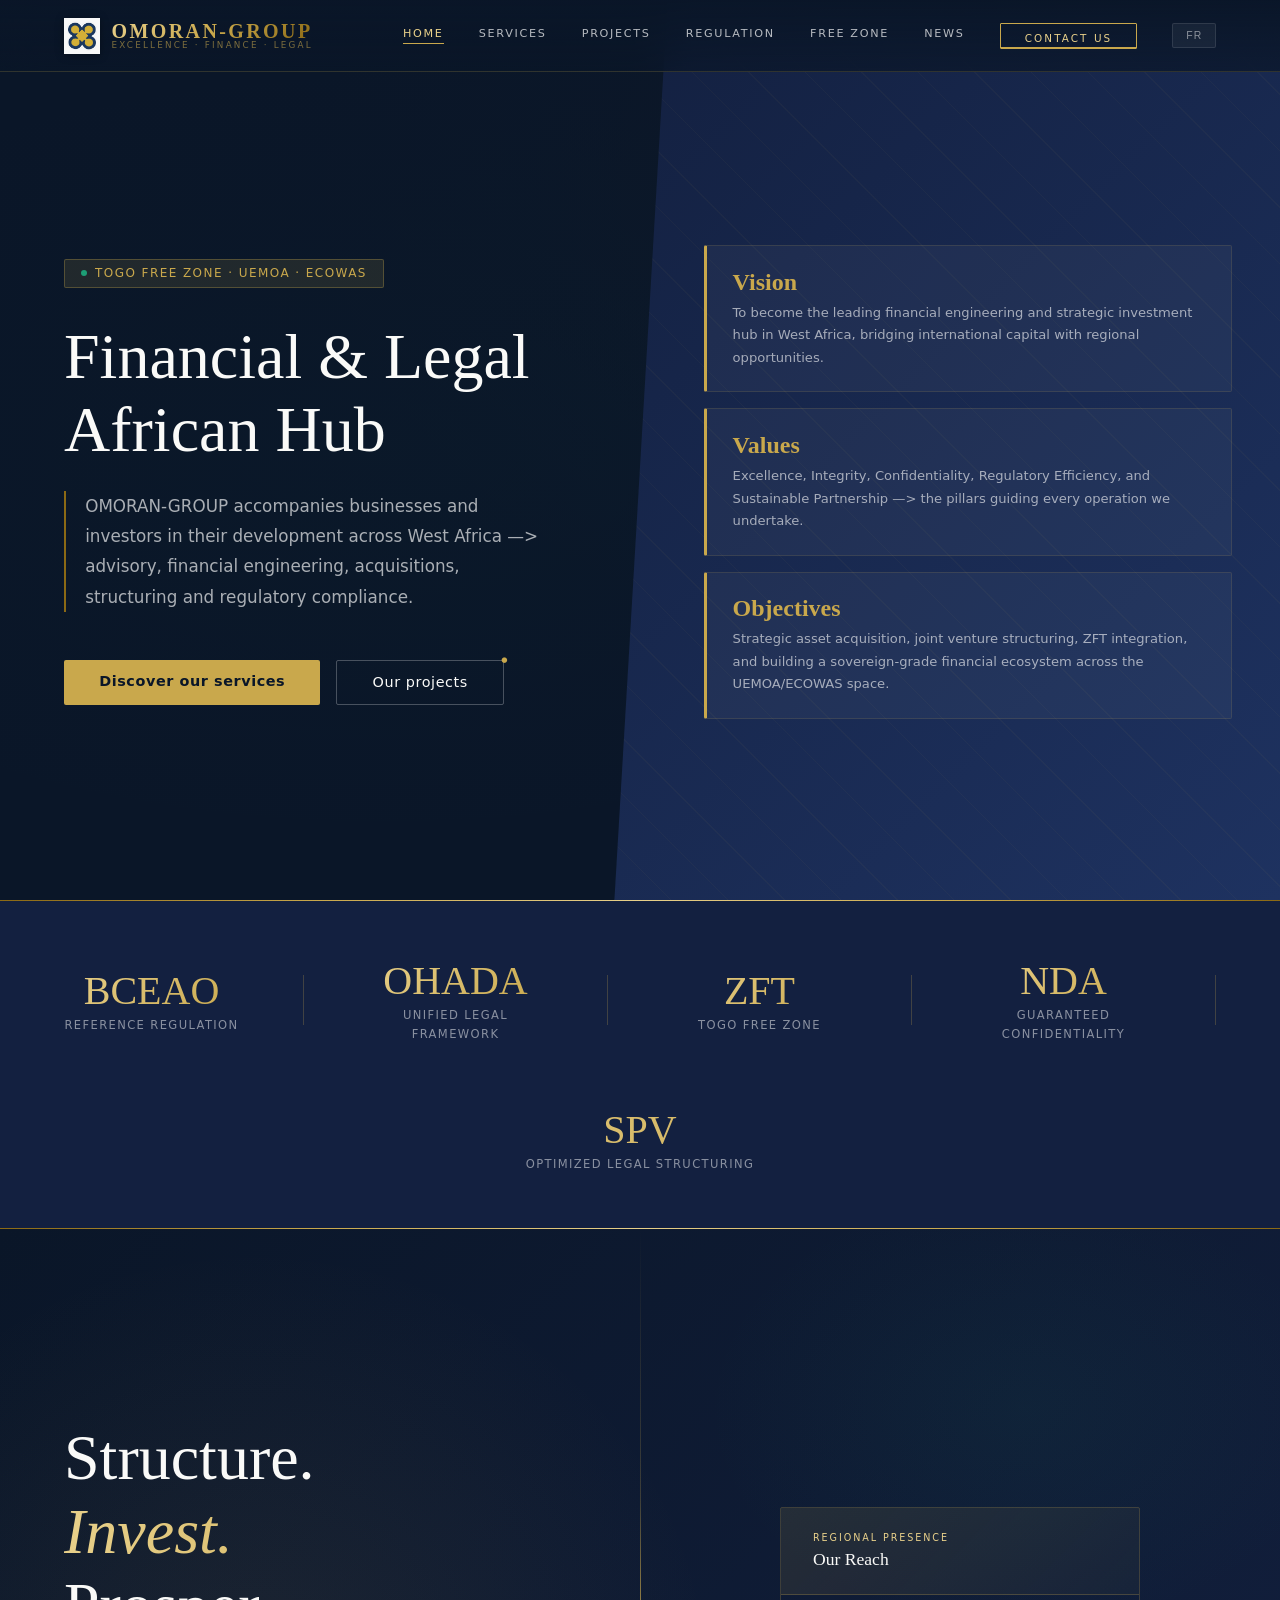
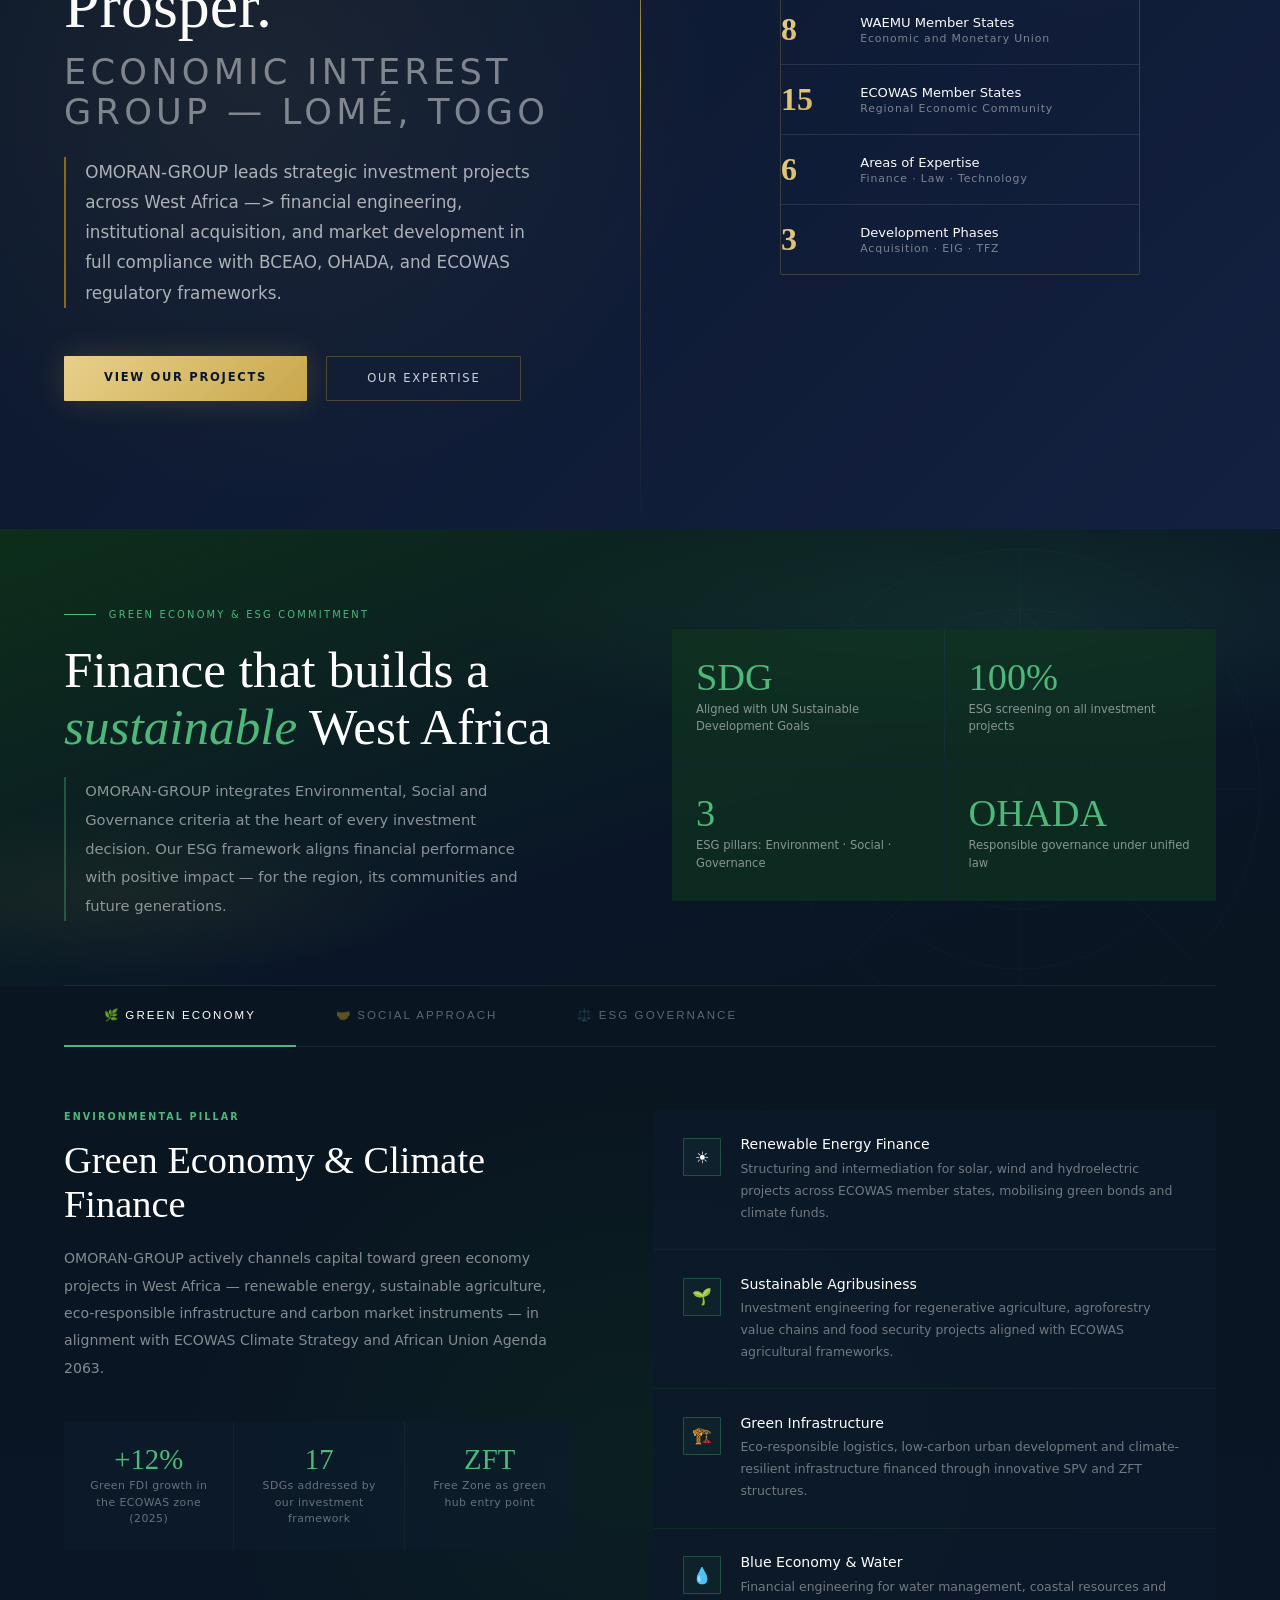
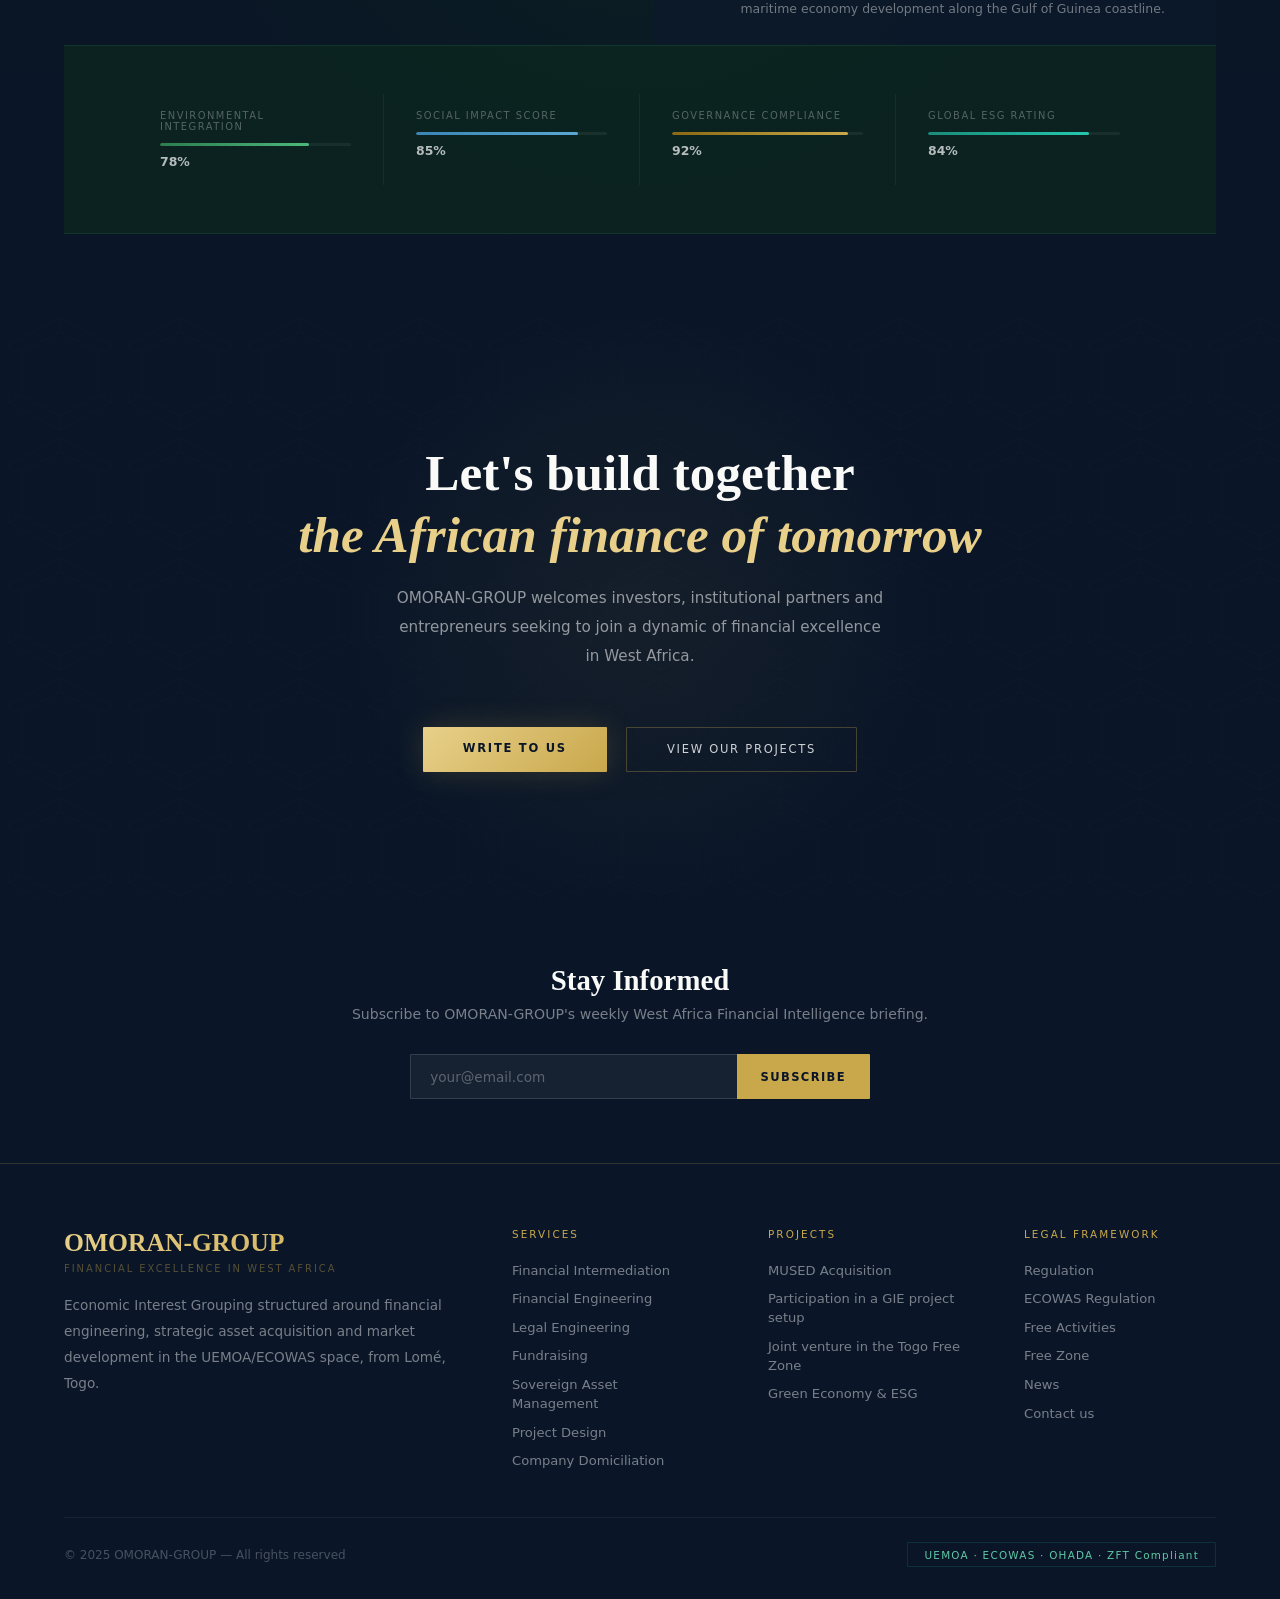
==== index.html @ a0d3f77f "Add files via upload" ====
<!DOCTYPE html>
<html lang="en">

  <head>
    <meta charset="UTF-8">
    <meta name="viewport" content="width=device-width, initial-scale=1.0, maximum-scale=5.0">
    <title data-i18n="meta.title">OMORAN-GROUP — Financial Excellence in West Africa</title>
    <link rel="stylesheet" href="assets/css/style.css">

  </head>

  <body>

    <!-- LOADER -->
    <div id="loader">
      <div class="loader-emblem">
        <div class="loader-inner">
          <div class="loader-dot"></div>
        </div>
      </div>
      <div class="loader-text" data-i18n="loader.text">OMORAN-GROUP</div>
    </div>

    <!-- ════════════════════════════════════════
     NAV
  ════════════════════════════════════════ -->
    <nav id="main-nav">
      <div class="nav-brand">
        <img class="nav-logo" src="Logo_Prototype.png" alt="OMORAN-GROUP Logo" width="36" height="36">
        <div class="nav-brand-text">
          <div class="nav-brand-main">OMORAN-GROUP</div>
          <a href="index.html" style="text-decoration:none;"></a>
          <div class="nav-brand-sub" data-i18n="nav.sub">Excellence · Finance · West Africa</div>
        </div>
      </div>
      <button class="hamburger" id="hamburger" aria-label="Menu" aria-expanded="false">
        <span></span><span></span><span></span>
      </button>
      <div class="nav-overlay" id="navOverlay"></div>
      <div class="nav-menu" id="navMenu">
        <a href="index.html" class="active" data-i18n="nav.home">Home</a>
        <a href="services.html" data-i18n="nav.services">Services</a>
        <a href="projects.html" data-i18n="nav.projects">Projects</a>
        <a href="regulation.html" data-i18n="nav.regulation">Regulation</a>
        <a href="free-zone.html" data-i18n="nav.zft">Free Zone</a>
        <a href="news.html" data-i18n="nav.news">News</a>
        <a href="index.html#contact" class="nav-cta" data-i18n="nav.contact">Contact us</a>
        <button class="lang-switch" onclick="toggleLang()" id="langBtn">FR</button>
      </div>
    </nav>

    <!-- ════════════════════════════════════════
     HERO — Section 1
  ════════════════════════════════════════ -->
    <section class="hero" id="home">
      <div class="hero-bg-img"></div>
      <div class="hero-pattern"></div>
      <div class="hero-content">
        <div class="hero-badge" data-i18n="hero.badge">UEMOA · ECOWAS · Togo Free Zone</div>
        <h1 class="hero-title" data-i18n="hero.title">
          Financial &amp; Legal<br>African Hub
          <em data-i18n="hero.subtitle">Serving the International</em>
        </h1>
        <p class="hero-desc" data-i18n="hero.desc">
          OMORAN-GROUP accompanies businesses and investors in their development across West Africa — advisory,
          financial
          engineering, acquisition, structuring and regulatory compliance.
        </p>
        <div class="hero-actions">
          <a href="services.html" class="btn-primary" data-i18n="hero.cta1">Discover our services</a>
          <a href="projects.html" class="btn-outline btn-outline-pulse" data-i18n="hero.cta2">Our projects</a>
        </div>
      </div>

      <div class="hero-visual">
        <div class="hero-cards">
          <div class="hero-stat-card reveal d1">
            <div class="num" data-i18n="vision.title1">Vision</div>
            <div class="lbl" data-i18n="vision.text1">To become the leading financial engineering and strategic
              investment hub in West Africa, bridging international capital with regional opportunities.</div>
          </div>
          <div class="hero-stat-card reveal d2">
            <div class="num" data-i18n="vision.title2">Values</div>
            <div class="lbl" data-i18n="vision.text2">Excellence, Integrity, Confidentiality, Regulatory Rigor, and
              Long-term Partnership — the pillars guiding every operation we undertake.</div>
          </div>
          <div class="hero-stat-card reveal d3">
            <div class="num" data-i18n="vision.title3">Objectives</div>
            <div class="lbl" data-i18n="vision.text3">Strategic asset acquisition, GIE structuring, ZFT integration, and
              building a sovereign-grade financial ecosystem across the UEMOA/ECOWAS space.</div>
          </div>
        </div>
      </div>
    </section>

    <!-- STRIP KEY FIGURES -->
    <div class="about-strip">
      <div class="about-strip-inner">
        <div class="about-pillar reveal d1">
          <span class="about-pillar-num">BCEAO</span>
          <span class="about-pillar-label" data-i18n="strip.bceao">Reference Regulation</span>
        </div>
        <div class="about-pillar-divider"></div>
        <div class="about-pillar reveal d2">
          <span class="about-pillar-num">OHADA</span>
          <span class="about-pillar-label" data-i18n="strip.ohada">Unified Legal Framework</span>
        </div>
        <div class="about-pillar-divider"></div>
        <div class="about-pillar reveal d3">
          <span class="about-pillar-num">ZFT</span>
          <span class="about-pillar-label" data-i18n="strip.zft">Togo Free Zone</span>
        </div>
        <div class="about-pillar-divider"></div>
        <div class="about-pillar reveal d4">
          <span class="about-pillar-num">NDA</span>
          <span class="about-pillar-label" data-i18n="strip.nda">Guaranteed Confidentiality</span>
        </div>
        <div class="about-pillar-divider"></div>
        <div class="about-pillar reveal d5">
          <span class="about-pillar-num">SPV</span>
          <span class="about-pillar-label" data-i18n="strip.spv">Optimized Legal Structuring</span>
        </div>
      </div>
    </div>

    <!-- ════════════════════════════════════════
     HERO — Section 2 : Structure · Invest · Prosper
     (id corrigé : home2 pour éviter le doublon)
  ════════════════════════════════════════ -->
    <section class="hero" id="home2">
      <div class="hero-bg">
        <div class="geo-bg"></div>
        <div class="hero-gradient"></div>
      </div>

      <div class="hero-divider"></div>

      <div class="hero-left">
        <h1 class="hero-title">
          <span data-i18n="hero.title1">Structure.</span>
          <span class="gold-line" data-i18n="hero.title2">Invest.</span>
          <span data-i18n="hero.title3">Prosper.</span>
          <span class="thin-line" data-i18n="hero.subtitle2">
            Economic Interest Group — Lomé, Togo
          </span>
        </h1>

        <p class="hero-desc" data-i18n="hero.description2">
          OMORAN-GROUP leads strategic investment projects across West Africa —
          financial engineering, institutional acquisitions, and market
          development in full compliance with BCEAO, OHADA, and ECOWAS
          regulatory frameworks.
        </p>

        <div class="hero-btns">
          <a href="projects.html" class="btn-gold" data-i18n="hero.btnProjects">View Our Projects</a>
          <a href="services.html" class="btn-ghost" data-i18n="hero.btnServices">Our Expertise</a>
        </div>
      </div>

      <div class="hero-right">
        <div class="hero-pillar reveal-right">
          <div class="pillar-header">
            <div class="pillar-header-tag" data-i18n="hero.regionTag">Regional Presence</div>
            <div class="pillar-header-title" data-i18n="hero.regionTitle">Our Reach</div>
          </div>
          <div class="pillar-stat">
            <div class="stat-num">8</div>
            <div class="stat-info">
              <div class="stat-label" data-i18n="hero.uemoaStates">WAEMU Member States</div>
              <div class="stat-sub" data-i18n="hero.uemoaSub">Economic and Monetary Union</div>
            </div>
          </div>
          <div class="pillar-stat">
            <div class="stat-num">15</div>
            <div class="stat-info">
              <div class="stat-label" data-i18n="hero.ecowasStates">ECOWAS Member States</div>
              <div class="stat-sub" data-i18n="hero.ecowasSub">Regional Economic Community</div>
            </div>
          </div>
          <div class="pillar-stat">
            <div class="stat-num">6</div>
            <div class="stat-info">
              <div class="stat-label" data-i18n="hero.expertise">Areas of Expertise</div>
              <div class="stat-sub" data-i18n="hero.expertiseSub">Finance · Law · Technology</div>
            </div>
          </div>
          <div class="pillar-stat">
            <div class="stat-num">3</div>
            <div class="stat-info">
              <div class="stat-label" data-i18n="hero.phases">Development Phases</div>
              <div class="stat-sub" data-i18n="hero.phasesSub">Acquisition · EIG · TFZ</div>
            </div>
          </div>
        </div>
      </div>
    </section>


    <!-- ════════════════════════════════════════════════════════════
     ███████╗███████╗ ██████╗     SECTION ÉCONOMIE VERTE / ESG
     ██╔════╝██╔════╝██╔════╝     Environnement · Social · Gouvernance
     █████╗  ███████╗██║  ███╗
     ██╔══╝  ╚════██║██║   ██║
     ███████╗███████║╚██████╔╝
     ╚══════╝╚══════╝ ╚═════╝
  ════════════════════════════════════════════════════════════ -->

    <!-- ── INTRO ESG ── -->
    <section class="esg-intro" id="esg">

      <!-- SVG géométrique décoratif -->
      <svg class="esg-geo" viewBox="0 0 520 520" fill="none" xmlns="http://www.w3.org/2000/svg">
        <circle cx="260" cy="260" r="240" stroke="white" stroke-width="0.5" />
        <circle cx="260" cy="260" r="180" stroke="white" stroke-width="0.5" />
        <circle cx="260" cy="260" r="120" stroke="white" stroke-width="0.5" />
        <line x1="20" y1="260" x2="500" y2="260" stroke="white" stroke-width="0.5" />
        <line x1="260" y1="20" x2="260" y2="500" stroke="white" stroke-width="0.5" />
        <line x1="90" y1="90" x2="430" y2="430" stroke="white" stroke-width="0.5" />
        <line x1="430" y1="90" x2="90" y2="430" stroke="white" stroke-width="0.5" />
        <!-- Feuille stylisée -->
        <path d="M260 80 C340 160 380 240 260 320 C140 240 180 160 260 80Z" stroke="white" stroke-width="0.8"
          fill="none" />
        <path d="M260 80 L260 320" stroke="white" stroke-width="0.5" />
      </svg>

      <div class="esg-intro-inner">
        <div class="esg-intro-left reveal">
          <div class="esg-eyebrow">
            <div class="esg-eyebrow-line"></div>
            <span class="esg-eyebrow-text" data-i18n="esg.eyebrow">Green Economy &amp; ESG Commitment</span>
          </div>
          <h2 class="esg-intro-title" data-i18n="esg.intro.title">
            Finance that<br>builds a <em>sustainable</em><br>West Africa
          </h2>
          <p class="esg-intro-desc" data-i18n="esg.intro.desc">
            OMORAN-GROUP integrates Environmental, Social and Governance criteria at the heart of every investment
            decision.
            Our ESG framework aligns financial performance with positive impact — for the region, its communities and
            future generations.
          </p>
        </div>

        <div class="esg-intro-right reveal d2">
          <div class="esg-stat-box">
            <div class="esg-stat-num">SDG</div>
            <div class="esg-stat-label" data-i18n="esg.stat1">Aligned with UN Sustainable Development Goals</div>
          </div>
          <div class="esg-stat-box">
            <div class="esg-stat-num">100%</div>
            <div class="esg-stat-label" data-i18n="esg.stat2">ESG screening on all investment projects</div>
          </div>
          <div class="esg-stat-box">
            <div class="esg-stat-num">3</div>
            <div class="esg-stat-label" data-i18n="esg.stat3">ESG pillars: Environment · Social · Governance</div>
          </div>
          <div class="esg-stat-box">
            <div class="esg-stat-num">OHADA</div>
            <div class="esg-stat-label" data-i18n="esg.stat4">Responsible governance under unified law</div>
          </div>
        </div>
      </div>
    </section>

    <!-- ── TROIS PILIERS ESG (tabs) ── -->
    <section class="esg-pillars">

      <!-- Navigation par onglets -->
      <div class="esg-pillars-tabs reveal">
        <button class="esg-tab active active-env" id="tab-env" onclick="switchEsgTab('env')" data-i18n="esg.tab.env">
          <span class="tab-icon">🌿</span> Green Economy
        </button>
        <button class="esg-tab" id="tab-soc" onclick="switchEsgTab('soc')" data-i18n="esg.tab.soc">
          <span class="tab-icon">🤝</span> Social Approach
        </button>
        <button class="esg-tab" id="tab-gov" onclick="switchEsgTab('gov')" data-i18n="esg.tab.gov">
          <span class="tab-icon">⚖️</span> ESG Governance
        </button>
      </div>

      <div class="esg-panels">

        <!-- ═══ PANNEAU 1 : ÉCONOMIE VERTE ═══ -->
        <div class="esg-panel active" id="panel-env">
          <div class="esg-green-layout">

            <div class="reveal">
              <div class="esg-panel-eyebrow green" data-i18n="esg.env.eyebrow">Environmental Pillar</div>
              <h3 class="esg-panel-title" data-i18n="esg.env.title">
                Green Economy<br>&amp; Climate Finance
              </h3>
              <p class="esg-panel-desc" data-i18n="esg.env.desc">
                OMORAN-GROUP actively channels capital toward green economy projects in West Africa — renewable energy,
                sustainable agriculture,
                eco-responsible infrastructure and carbon market instruments — in alignment with ECOWAS Climate Strategy
                and African Union Agenda 2063.
              </p>

              <!-- Indicateurs -->
              <div class="esg-indicators">
                <div class="esg-ind-box">
                  <div class="esg-ind-val">+12%</div>
                  <div class="esg-ind-label" data-i18n="esg.env.ind1">Green FDI growth in the ECOWAS zone (2025)</div>
                </div>
                <div class="esg-ind-box">
                  <div class="esg-ind-val">17</div>
                  <div class="esg-ind-label" data-i18n="esg.env.ind2">SDGs addressed by our investment framework</div>
                </div>
                <div class="esg-ind-box">
                  <div class="esg-ind-val">ZFT</div>
                  <div class="esg-ind-label" data-i18n="esg.env.ind3">Free Zone as green hub entry point</div>
                </div>
              </div>
            </div>

            <div class="esg-cards-col reveal d2">
              <div class="esg-card">
                <div class="esg-card-icon green">☀️</div>
                <div class="esg-card-body">
                  <div class="esg-card-title" data-i18n="esg.env.c1.title">Renewable Energy Finance</div>
                  <div class="esg-card-desc" data-i18n="esg.env.c1.desc">Structuring and intermediation for solar, wind
                    and hydroelectric projects across ECOWAS member states, mobilising green bonds and climate funds.
                  </div>
                </div>
              </div>
              <div class="esg-card">
                <div class="esg-card-icon green">🌱</div>
                <div class="esg-card-body">
                  <div class="esg-card-title" data-i18n="esg.env.c2.title">Sustainable Agribusiness</div>
                  <div class="esg-card-desc" data-i18n="esg.env.c2.desc">Investment engineering for regenerative
                    agriculture, agroforestry value chains and food security projects aligned with ECOWAS agricultural
                    frameworks.</div>
                </div>
              </div>
              <div class="esg-card">
                <div class="esg-card-icon green">🏗️</div>
                <div class="esg-card-body">
                  <div class="esg-card-title" data-i18n="esg.env.c3.title">Green Infrastructure</div>
                  <div class="esg-card-desc" data-i18n="esg.env.c3.desc">Eco-responsible logistics, low-carbon urban
                    development and climate-resilient infrastructure financed through innovative SPV and ZFT structures.
                  </div>
                </div>
              </div>
              <div class="esg-card">
                <div class="esg-card-icon green">💧</div>
                <div class="esg-card-body">
                  <div class="esg-card-title" data-i18n="esg.env.c4.title">Blue Economy &amp; Water</div>
                  <div class="esg-card-desc" data-i18n="esg.env.c4.desc">Financial engineering for water management,
                    coastal resources and maritime economy development along the Gulf of Guinea coastline.</div>
                </div>
              </div>
            </div>
          </div>
        </div>

        <!-- ═══ PANNEAU 2 : APPROCHE SOCIALE ═══ -->
        <div class="esg-panel" id="panel-soc">
          <div class="esg-social-layout">

            <div class="reveal">
              <div class="esg-panel-eyebrow blue" data-i18n="esg.soc.eyebrow">Social Pillar</div>
              <h3 class="esg-panel-title" data-i18n="esg.soc.title">
                Social Approach<br>&amp; Inclusive Finance
              </h3>
              <p class="esg-panel-desc" data-i18n="esg.soc.desc">
                Our social commitment places human development at the centre of financial operations.
                Through microfinance, financial inclusion and community programmes, OMORAN-GROUP drives sustainable
                wealth creation
                for all segments of West African society — with particular focus on women, youth and SMEs.
              </p>

              <!-- Timeline des engagements sociaux -->
              <div class="esg-timeline">
                <div class="esg-tl-item">
                  <div class="esg-tl-dot">🏦</div>
                  <div class="esg-tl-content">
                    <div class="esg-tl-title" data-i18n="esg.soc.tl1.title">Financial Inclusion via MUSED</div>
                    <div class="esg-tl-desc" data-i18n="esg.soc.tl1.desc">The MUSED microfinance acquisition directly
                      extends regulated financial services to underbanked populations across the UEMOA zone.</div>
                  </div>
                </div>
                <div class="esg-tl-item">
                  <div class="esg-tl-dot">👩‍💼</div>
                  <div class="esg-tl-content">
                    <div class="esg-tl-title" data-i18n="esg.soc.tl2.title">Women &amp; Youth Entrepreneurship</div>
                    <div class="esg-tl-desc" data-i18n="esg.soc.tl2.desc">Dedicated financial literacy programmes,
                      coaching and access-to-finance structures targeting women entrepreneurs and youth-led enterprises.
                    </div>
                  </div>
                </div>
                <div class="esg-tl-item">
                  <div class="esg-tl-dot">📚</div>
                  <div class="esg-tl-content">
                    <div class="esg-tl-title" data-i18n="esg.soc.tl3.title">Financial Education &amp; Capacity Building
                    </div>
                    <div class="esg-tl-desc" data-i18n="esg.soc.tl3.desc">Workshops, training and advisory services
                      building financial autonomy in communities, SMEs and cooperative organisations across West Africa.
                    </div>
                  </div>
                </div>
                <div class="esg-tl-item">
                  <div class="esg-tl-dot">🌍</div>
                  <div class="esg-tl-content">
                    <div class="esg-tl-title" data-i18n="esg.soc.tl4.title">Diaspora Investment Mobilisation</div>
                    <div class="esg-tl-desc" data-i18n="esg.soc.tl4.desc">Structuring vehicles for diaspora capital to
                      flow efficiently into productive regional investments — bridging global savings with local
                      development needs.</div>
                  </div>
                </div>
              </div>
            </div>

            <div class="reveal d2">
              <!-- Chiffres d'engagement -->
              <div class="esg-commitment-grid" style="margin-bottom: 2rem;">
                <div class="esg-commit-box">
                  <div class="esg-commit-num">400M+</div>
                  <div class="esg-commit-label" data-i18n="esg.soc.k1">Population reached via ECOWAS market access</div>
                </div>
                <div class="esg-commit-box">
                  <div class="esg-commit-num">60%</div>
                  <div class="esg-commit-label" data-i18n="esg.soc.k2">Unbanked adults in West Africa — target for
                    inclusion</div>
                </div>
                <div class="esg-commit-box">
                  <div class="esg-commit-num">8</div>
                  <div class="esg-commit-label" data-i18n="esg.soc.k3">UEMOA states covered by inclusion strategy</div>
                </div>
                <div class="esg-commit-box">
                  <div class="esg-commit-num">SME</div>
                  <div class="esg-commit-label" data-i18n="esg.soc.k4">Priority focus: Small &amp; Medium Enterprises
                  </div>
                </div>
              </div>

              <!-- Principes sociaux -->
              <div class="esg-cards-col" style="background: rgba(91,168,212,0.08);">
                <div class="esg-card">
                  <div class="esg-card-icon blue">🤝</div>
                  <div class="esg-card-body">
                    <div class="esg-card-title" data-i18n="esg.soc.p1.title">Responsible Partnerships</div>
                    <div class="esg-card-desc" data-i18n="esg.soc.p1.desc">All partnership agreements incorporate social
                      responsibility clauses aligned with ILO core labour standards and ECOWAS social protocols.</div>
                  </div>
                </div>
                <div class="esg-card">
                  <div class="esg-card-icon blue">⚕️</div>
                  <div class="esg-card-body">
                    <div class="esg-card-title" data-i18n="esg.soc.p2.title">Community Health &amp; Welfare</div>
                    <div class="esg-card-desc" data-i18n="esg.soc.p2.desc">Investment projects are evaluated on their
                      contribution to community health, education and social welfare outcomes in host territories.</div>
                  </div>
                </div>
              </div>
            </div>
          </div>
        </div>

        <!-- ═══ PANNEAU 3 : GOUVERNANCE ESG ═══ -->
        <div class="esg-panel" id="panel-gov">
          <div class="reveal" style="margin-bottom: 3rem;">
            <div class="esg-panel-eyebrow gold" data-i18n="esg.gov.eyebrow">Governance Pillar</div>
            <h3 class="esg-panel-title" data-i18n="esg.gov.title">
              ESG Governance &amp;<br>Responsible Investment
            </h3>
            <p class="esg-panel-desc" style="max-width: 700px;" data-i18n="esg.gov.desc">
              OMORAN-GROUP applies stringent governance standards across all operations — transparency, anti-corruption,
              regulatory compliance and long-term accountability form the non-negotiable foundation of every transaction
              we structure, under OHADA law and international best practices.
            </p>
          </div>

          <div class="esg-gov-layout reveal d1">
            <div class="esg-gov-card gold-top">
              <div class="esg-gov-icon">🏛️</div>
              <div class="esg-gov-title" data-i18n="esg.gov.c1.title">Regulatory Compliance</div>
              <p class="esg-gov-desc" data-i18n="esg.gov.c1.desc">Full compliance with BCEAO, UEMOA, ECOWAS and OHADA
                frameworks — no exceptions. Every structure is pre-cleared against all applicable regulatory
                requirements.</p>
              <ul class="esg-gov-list">
                <li data-i18n="esg.gov.c1.p1">BCEAO prudential ratio monitoring</li>
                <li data-i18n="esg.gov.c1.p2">AML/CFT compliance screening</li>
                <li data-i18n="esg.gov.c1.p3">OHADA corporate governance standards</li>
                <li data-i18n="esg.gov.c1.p4">ECOWAS cross-border compliance</li>
              </ul>
            </div>
            <div class="esg-gov-card green-top">
              <div class="esg-gov-icon">🔍</div>
              <div class="esg-gov-title" data-i18n="esg.gov.c2.title">Transparency &amp; Anti-Corruption</div>
              <p class="esg-gov-desc" data-i18n="esg.gov.c2.desc">NDA-protected operations with mandatory beneficial
                ownership disclosure, conflict-of-interest policies and independent audit requirements on all flagship
                projects.</p>
              <ul class="esg-gov-list">
                <li data-i18n="esg.gov.c2.p1">Beneficial ownership transparency</li>
                <li data-i18n="esg.gov.c2.p2">Conflict of interest management</li>
                <li data-i18n="esg.gov.c2.p3">Independent audit requirements</li>
                <li data-i18n="esg.gov.c2.p4">Zero-tolerance anti-corruption policy</li>
              </ul>
            </div>
            <div class="esg-gov-card blue-top">
              <div class="esg-gov-icon">📊</div>
              <div class="esg-gov-title" data-i18n="esg.gov.c3.title">ESG Reporting &amp; Impact</div>
              <p class="esg-gov-desc" data-i18n="esg.gov.c3.desc">Systematic ESG impact measurement across all
                investment portfolios, with reporting aligned to GRI standards and ECOWAS Sustainable Finance Initiative
                guidelines.</p>
              <ul class="esg-gov-list">
                <li data-i18n="esg.gov.c3.p1">GRI-aligned impact reporting</li>
                <li data-i18n="esg.gov.c3.p2">Carbon footprint measurement</li>
                <li data-i18n="esg.gov.c3.p3">Social return on investment (SROI)</li>
                <li data-i18n="esg.gov.c3.p4">Annual ESG performance disclosure</li>
              </ul>
            </div>
          </div>
        </div>

      </div><!-- /esg-panels -->

      <!-- ── Barres de progression ESG ── -->
      <div class="esg-progress-band reveal" id="esgProgressBand">
        <div class="esg-progress-item">
          <div class="esg-progress-label" data-i18n="esg.prog.env">Environmental Integration</div>
          <div class="esg-progress-bar-wrap">
            <div class="esg-progress-bar green" style="--target-w: 78%"></div>
          </div>
          <div class="esg-progress-pct">78%</div>
        </div>
        <div class="esg-progress-item">
          <div class="esg-progress-label" data-i18n="esg.prog.soc">Social Impact Score</div>
          <div class="esg-progress-bar-wrap">
            <div class="esg-progress-bar blue" style="--target-w: 85%"></div>
          </div>
          <div class="esg-progress-pct">85%</div>
        </div>
        <div class="esg-progress-item">
          <div class="esg-progress-label" data-i18n="esg.prog.gov">Governance Compliance</div>
          <div class="esg-progress-bar-wrap">
            <div class="esg-progress-bar gold" style="--target-w: 92%"></div>
          </div>
          <div class="esg-progress-pct">92%</div>
        </div>
        <div class="esg-progress-item">
          <div class="esg-progress-label" data-i18n="esg.prog.esg">Global ESG Rating</div>
          <div class="esg-progress-bar-wrap">
            <div class="esg-progress-bar teal" style="--target-w: 84%"></div>
          </div>
          <div class="esg-progress-pct">84%</div>
        </div>
      </div>

    </section>
    <!-- ════════ FIN SECTION ESG ════════ -->


    <!-- ════════════════════════════════════════
     CONTACT
  ════════════════════════════════════════ -->
    <section class="contact-section" id="contact">
      <div class="geo-bg"></div>
      <div class="contact-deco"></div>
      <h2 class="contact-title reveal d1" data-i18n="contact.title">
        Let's build together<br><em>the African finance of tomorrow</em>
      </h2>
      <p class="contact-sub reveal d2" data-i18n="contact.subtitle">
        OMORAN-GROUP welcomes investors, institutional partners and entrepreneurs seeking to join a dynamic of financial
        excellence in West Africa.
      </p>
      <div class="contact-btns reveal d3">
        <a href="mailto:contact@giedynamic.tg" class="btn-gold" data-i18n="contact.cta1">Write to us</a>
        <a href="projects.html" class="btn-ghost" data-i18n="contact.cta2">View our projects</a>
      </div>
    </section>

    <!-- NEWSLETTER -->
    <div class="newsletter">
      <h3 data-i18n="newsletter.title">Stay Informed</h3>
      <p data-i18n="newsletter.desc">Subscribe to OMORAN-GROUP's weekly West Africa Financial Intelligence briefing.</p>
      <div class="newsletter-form">
        <input type="email" class="newsletter-input" data-i18n-placeholder="newsletter.placeholder"
          placeholder="your@email.com">
        <button class="newsletter-btn" data-i18n="newsletter.btn">Subscribe</button>
      </div>
    </div>

    <!-- ════════════════════════════════════════
     FOOTER
  ════════════════════════════════════════ -->
    <footer>
      <div class="footer-grid">
        <div>
          <div class="footer-brand-logo">OMORAN-GROUP</div>
          <div class="footer-brand-sub" data-i18n="footer.sub">Financial Excellence in West Africa</div>
          <p class="footer-desc" data-i18n="footer.desc">Economic Interest Grouping structured around financial
            engineering, strategic asset acquisition and market development in the UEMOA/ECOWAS space, from Lomé, Togo.
          </p>
        </div>
        <div>
          <div class="footer-col-title" data-i18n="footer.services">Services</div>
          <ul class="footer-links">
            <li><a href="services.html" data-i18n="svc.1.title">Financial Intermediation</a></li>
            <li><a href="services.html" data-i18n="svc.2.title">Financial Engineering</a></li>
            <li><a href="services.html" data-i18n="svc.3.title">Legal Engineering</a></li>
            <li><a href="services.html" data-i18n="svc.4.title">Fundraising</a></li>
            <li><a href="services.html" data-i18n="svc.5.title">Sovereign Asset Management</a></li>
            <li><a href="services.html" data-i18n="svc.6.title">Project Design</a></li>
            <li><a href="services.html" data-i18n="svc.7.title">Domiciliation</a></li>
          </ul>
        </div>
        <div>
          <div class="footer-col-title" data-i18n="footer.projects">Projects</div>
          <ul class="footer-links">
            <li><a href="projects.html" data-i18n="proj.1.title">MUSED Acquisition</a></li>
            <li><a href="projects.html" data-i18n="proj.2.title">GIE Constitution</a></li>
            <li><a href="projects.html" data-i18n="proj.3.title">ZFT Licence</a></li>
            <li><a href="#esg" data-i18n="esg.footer.link">Green Economy &amp; ESG</a></li>
          </ul>
        </div>
        <div>
          <div class="footer-col-title" data-i18n="footer.legal">Legal Framework</div>
          <ul class="footer-links">
            <li><a href="regulation.html" data-i18n="nav.regulation">UEMOA Regulation</a></li>
            <li><a href="regulation.html" data-i18n="footer.ecowas">ECOWAS Regulation</a></li>
            <li><a href="regulation.html" data-i18n="free.title.footer">Free Activities</a></li>
            <li><a href="free-zone.html" data-i18n="nav.zft">Togo Free Zone</a></li>
            <li><a href="news.html" data-i18n="nav.news">News</a></li>
            <li><a href="index.html#contact" data-i18n="nav.contact">Contact</a></li>
          </ul>
        </div>
      </div>
      <div class="footer-bottom">
        <span class="footer-copy">© 2025 OMORAN-GROUP — <span data-i18n="footer.rights">All rights
            reserved</span></span>
        <span class="footer-compliance">UEMOA · ECOWAS · OHADA · ZFT <span
            data-i18n="footer.compliant">Compliant</span></span>
      </div>
    </footer>

    <script src="assets/js/script.js"></script>


  </body>

</html>
---- assets/css/style.css ----
:root {
  --navy: #0A1628;
  --navy-mid: #132040;
  --navy-light: #1E3260;
  --gold: #C9A84C;
  --gold-light: #E8D08A;
  --gold-dark: #8B6914;
  --white: #FAFAF8;
  --gray-100: #F4F2EE;
  --gray-200: #E2DFDA;
  --gray-400: #9A9690;
  --gray-600: #5A5652;
  --text: #1A1814;
  --teal: #1D9E75;
  --teal-light: #5DCAA5;
  --font-serif: 'Cormorant Garamond', Georgia, serif;
  --font-sans: 'DM Sans', system-ui, sans-serif;
  --arabic: 'Amiri', serif;
}

*, *::before, *::after { margin: 0; padding: 0; box-sizing: border-box; }
html { scroll-behavior: smooth; font-size: 16px; }
body { font-family: var(--font-sans); background: var(--navy); color: var(--white); overflow-x: hidden; -webkit-font-smoothing: antialiased; }

/* SCROLLBAR */
::-webkit-scrollbar { width: 4px; }
::-webkit-scrollbar-track { background: var(--navy); }
::-webkit-scrollbar-thumb { background: var(--gold); border-radius: 2px; }

/* GEO BG */
.geo-bg {
  position: absolute; inset: 0; z-index: 0; opacity: 0.035;
  background-image: url("data:image/svg+xml,%3Csvg xmlns='http://www.w3.org/2000/svg' width='120' height='120'%3E%3Cg fill='none' stroke='%23C9A84C' stroke-width='0.6'%3E%3Cpolygon points='60,4 112,32 112,88 60,116 8,88 8,32'/%3E%3Cpolygon points='60,18 98,38 98,82 60,102 22,82 22,38'/%3E%3Cline x1='60' y1='4' x2='60' y2='18'/%3E%3Cline x1='112' y1='32' x2='98' y2='38'/%3E%3Cline x1='112' y1='88' x2='98' y2='82'/%3E%3Cline x1='60' y1='116' x2='60' y2='102'/%3E%3Cline x1='8' y1='88' x2='22' y2='82'/%3E%3Cline x1='8' y1='32' x2='22' y2='38'/%3E%3C/g%3E%3C/svg%3E");
  background-size: 120px 120px;
}

/* LOADER */
#loader {
  position: fixed; inset: 0; z-index: 9999; background: var(--navy);
  display: flex; flex-direction: column; align-items: center; justify-content: center;
  transition: opacity 0.8s ease, visibility 0.8s;
}
#loader.hide { opacity: 0; visibility: hidden; pointer-events: none; }
.loader-emblem {
  width: 80px; height: 80px; margin-bottom: 2rem;
  border: 1px solid rgba(201,168,76,0.25); border-radius: 50%;
  display: flex; align-items: center; justify-content: center;
  animation: spin-slow 4s linear infinite;
}
@keyframes spin-slow { to { transform: rotate(360deg); } }
.loader-inner {
  width: 56px; height: 56px; border: 1px solid rgba(201,168,76,0.4); border-radius: 50%;
  display: flex; align-items: center; justify-content: center;
  animation: spin-slow 3s linear infinite reverse;
}
.loader-dot { width: 8px; height: 8px; background: var(--gold); border-radius: 50%; }
.loader-text {
  font-family: var(--arabic); font-size: 1rem; color: var(--gold);
  letter-spacing: 0.3em; text-transform: uppercase; animation: fade-pulse 1.5s ease-in-out infinite;
}
@keyframes fade-pulse { 0%, 100% { opacity: 0.4 } 50% { opacity: 1 } }

/* ═══ NAV ═══ */
nav {
  position: fixed; top: 0; left: 0; right: 0; z-index: 500; height: 72px; padding: 0 5vw;
  display: flex; align-items: center; justify-content: space-between;
  background: linear-gradient(180deg, rgba(10,22,40,0.98) 0%, rgba(10,22,40,0.7) 100%);
  backdrop-filter: blur(20px); border-bottom: 1px solid rgba(201,168,76,0.2);
  transition: all 0.4s;
}
nav.scrolled { background: rgba(10,22,40,0.96); }
.nav-brand { display: flex; flex-direction: column; gap: 1px; }
.nav-brand-main {
  font-family: var(--font-serif); font-size: 1.25rem; font-weight: 700;
  background: linear-gradient(135deg, var(--gold-light), var(--gold), var(--gold-dark));
  -webkit-background-clip: text; -webkit-text-fill-color: transparent; letter-spacing: 0.12em;
}
.nav-brand-sub { font-size: 0.55rem; letter-spacing: 0.25em; text-transform: uppercase; color: rgba(201,168,76,0.6); }

/* Desktop menu */
.nav-menu { display: flex; align-items: center; gap: 2.2rem; }
.nav-menu a {
  font-size: 0.7rem; letter-spacing: 0.15em; text-transform: uppercase;
  color: rgba(255,255,255,0.7); text-decoration: none; transition: color 0.3s;
  position: relative; padding-bottom: 4px;
}
.nav-menu a::after {
  content: ''; position: absolute; bottom: 0; left: 0; width: 0; height: 1px;
  background: var(--gold); transition: width 0.3s;
}
.nav-menu a:hover { color: var(--gold-light); }
.nav-menu a:hover::after { width: 100%; }
.nav-menu a.active { color: var(--gold-light); }
.nav-menu a.active::after { width: 100%; }
.nav-cta {
  background: transparent; border: 1px solid var(--gold) !important;
  color: var(--gold-light) !important; padding: 0.5rem 1.5rem; border-radius: 1px;
  font-size: 0.65rem !important; letter-spacing: 0.2em !important;
}
.nav-cta:hover { background: var(--gold) !important; color: var(--navy) !important; }
.nav-cta:hover::after { display: none; }
.lang-switch {
  font-size: 0.65rem; letter-spacing: 0.1em; color: rgba(255,255,255,0.5);
  background: rgba(255,255,255,0.05); border: 1px solid rgba(255,255,255,0.1);
  padding: 0.35rem 0.8rem; border-radius: 2px; cursor: pointer; transition: all 0.2s;
}
.lang-switch:hover { border-color: var(--gold); color: var(--gold-light); }

/* ═══ HAMBURGER ═══ */
.hamburger {
  display: none; flex-direction: column; gap: 5px; cursor: pointer; padding: 8px; z-index: 510;
  background: none; border: none;
}
.hamburger span {
  display: block; width: 24px; height: 1.5px; background: var(--gold);
  transition: all 0.3s ease; border-radius: 1px;
}
.hamburger.active span:nth-child(1) { transform: rotate(45deg) translate(4.5px, 4.5px); }
.hamburger.active span:nth-child(2) { opacity: 0; }
.hamburger.active span:nth-child(3) { transform: rotate(-45deg) translate(4.5px, -4.5px); }

/* Mobile nav overlay */
.nav-overlay {
  position: fixed; inset: 0; background: rgba(5,8,16,0.85); backdrop-filter: blur(8px);
  z-index: 480; opacity: 0; visibility: hidden; transition: all 0.4s;
}
.nav-overlay.open { opacity: 1; visibility: visible; }

/* ═══════════════════════════════════════════════════
       SECTION ÉCONOMIE VERTE / ESG
       Ton : raffiné, sombre avec accents verts profonds
       et dorés — cohérent avec la charte existante
    ═══════════════════════════════════════════════════ */

      /* ══ LOGO NAV ══ */
      #main-nav .nav-brand {
        display: flex !important;
        flex-direction: row !important;
        align-items: center !important;
        gap: 0.72rem !important;
        text-decoration: none;
      }

      #main-nav .nav-logo {
        height: 36px;
        width: 36px;
        object-fit: contain;
        flex-shrink: 0;
        display: block;
        filter: drop-shadow(0 1px 4px rgba(0, 0, 0, 0.35));
        transition: transform 0.25s ease, filter 0.25s ease;
      }

      #main-nav .nav-logo:hover {
        transform: scale(1.08) rotate(-3deg);
        filter: drop-shadow(0 2px 8px rgba(201, 168, 76, 0.4));
      }

      #main-nav .nav-brand-text {
        display: flex;
        flex-direction: column;
        justify-content: center;
        line-height: 1;
      }

      /* ══ BOUTON "OUR PROJECTS" — PULSE GLOW ══ */
      @keyframes pulse-glow {
        0% {
          box-shadow: 0 0 0 0 rgba(201, 168, 76, 0.0), 0 0 0 0 rgba(201, 168, 76, 0.0);
          opacity: 1;
        }

        30% {
          box-shadow: 0 0 10px 2px rgba(201, 168, 76, 0.55), 0 0 22px 6px rgba(201, 168, 76, 0.22);
          opacity: 0.88;
        }

        60% {
          box-shadow: 0 0 18px 4px rgba(201, 168, 76, 0.35), 0 0 38px 10px rgba(201, 168, 76, 0.12);
          opacity: 1;
        }

        100% {
          box-shadow: 0 0 0 0 rgba(201, 168, 76, 0.0), 0 0 0 0 rgba(201, 168, 76, 0.0);
          opacity: 1;
        }
      }

      @keyframes pulse-border {

        0%,
        100% {
          border-color: rgba(201, 168, 76, 0.55);
        }

        50% {
          border-color: rgba(201, 168, 76, 1);
        }
      }

      .btn-outline-pulse {
        animation:
          pulse-glow 2.2s ease-in-out infinite,
          pulse-border 2.2s ease-in-out infinite;
        position: relative;
      }

      /* Petit badge "attention" clignotant */
      .btn-outline-pulse::after {
        content: '●';
        position: absolute;
        top: -5px;
        right: -5px;
        font-size: 0.45rem;
        color: #c9a84c;
        animation: dot-blink 1.1s ease-in-out infinite;
        line-height: 1;
      }

      @keyframes dot-blink {

        0%,
        100% {
          opacity: 1;
          transform: scale(1);
        }

        50% {
          opacity: 0.2;
          transform: scale(0.6);
        }
      }

      /* Arrêt de l'animation au survol pour ne pas gêner le clic */
      .btn-outline-pulse:hover {
        animation: none;
        box-shadow: 0 0 20px 6px rgba(201, 168, 76, 0.45);
      }

      .btn-outline-pulse:hover::after {
        display: none;
      }

      /* ── Palette ESG ── */
      :root {
        --green-deep: #0d2e1a;
        --green-mid: #1a4a2e;
        --green-bright: #2d7d4f;
        --green-light: #4db87a;
        --green-glow: rgba(77, 184, 122, 0.12);
        --earth: #8b6914;
        --earth-light: #c9a84c;
        --sand: rgba(201, 168, 76, 0.08);
      }

      /* ══ HERO ESG — bandeau d'introduction ══ */
      .esg-intro {
        background: linear-gradient(160deg, var(--green-deep) 0%, #0a1628 60%, #091520 100%);
        padding: 5rem 5vw 0;
        position: relative;
        overflow: hidden;
      }

      .esg-intro::before {
        content: '';
        position: absolute;
        inset: 0;
        background:
          radial-gradient(ellipse 60% 40% at 80% 20%, rgba(45, 125, 79, 0.18) 0%, transparent 70%),
          radial-gradient(ellipse 40% 30% at 10% 80%, rgba(201, 168, 76, 0.07) 0%, transparent 60%);
        pointer-events: none;
      }

      /* Motif géométrique feuille stylisée */
      .esg-geo {
        position: absolute;
        top: 0;
        right: 0;
        width: 520px;
        height: 520px;
        opacity: 0.04;
        pointer-events: none;
      }

      .esg-intro-inner {
        position: relative;
        z-index: 2;
        display: grid;
        grid-template-columns: 1fr 1fr;
        gap: 4rem;
        align-items: center;
        padding-bottom: 4rem;
        border-bottom: 1px solid rgba(77, 184, 122, 0.12);
      }

      .esg-intro-left {}

      .esg-eyebrow {
        display: flex;
        align-items: center;
        gap: 0.8rem;
        margin-bottom: 1.4rem;
      }

      .esg-eyebrow-line {
        width: 32px;
        height: 1px;
        background: var(--green-light);
      }

      .esg-eyebrow-text {
        font-size: 0.62rem;
        letter-spacing: 0.22em;
        text-transform: uppercase;
        color: var(--green-light);
        font-weight: 500;
      }

      .esg-intro-title {
        font-family: 'Cormorant Garamond', serif;
        font-size: clamp(2.2rem, 4vw, 3.8rem);
        font-weight: 400;
        color: #fff;
        line-height: 1.1;
        margin-bottom: 1.4rem;
      }

      .esg-intro-title em {
        font-style: italic;
        color: var(--green-light);
      }

      .esg-intro-desc {
        font-size: 0.92rem;
        color: rgba(255, 255, 255, 0.52);
        line-height: 1.95;
        max-width: 480px;
        border-left: 2px solid rgba(77, 184, 122, 0.35);
        padding-left: 1.2rem;
      }

      .esg-intro-right {
        display: grid;
        grid-template-columns: 1fr 1fr;
        gap: 1px;
        background: rgba(77, 184, 122, 0.1);
      }

      .esg-stat-box {
        background: rgba(13, 46, 26, 0.6);
        padding: 1.8rem 1.5rem;
        backdrop-filter: blur(8px);
        transition: background 0.3s;
      }

      .esg-stat-box:hover {
        background: rgba(45, 125, 79, 0.12);
      }

      .esg-stat-num {
        font-family: 'Cormorant Garamond', serif;
        font-size: 2.4rem;
        color: var(--green-light);
        line-height: 1;
        margin-bottom: 0.3rem;
      }

      .esg-stat-label {
        font-size: 0.72rem;
        color: rgba(255, 255, 255, 0.5);
        line-height: 1.5;
      }

      /* ══ TROIS PILIERS ESG ══ */
      .esg-pillars {
        background: linear-gradient(180deg, #091520 0%, #0a1628 100%);
        padding: 0 5vw 5rem;
        position: relative;
      }

      .esg-pillars::before {
        content: '';
        position: absolute;
        inset: 0;
        background: radial-gradient(ellipse 50% 60% at 50% 50%, rgba(13, 46, 26, 0.4) 0%, transparent 70%);
        pointer-events: none;
      }

      .esg-pillars-tabs {
        display: flex;
        gap: 0;
        border-bottom: 1px solid rgba(255, 255, 255, 0.07);
        margin-bottom: 0;
        position: relative;
        z-index: 2;
      }

      .esg-tab {
        padding: 1.4rem 2.5rem;
        font-size: 0.72rem;
        letter-spacing: 0.18em;
        text-transform: uppercase;
        color: rgba(255, 255, 255, 0.35);
        cursor: pointer;
        border: none;
        background: none;
        font-family: 'DM Sans', sans-serif;
        border-bottom: 2px solid transparent;
        margin-bottom: -1px;
        transition: all 0.25s;
        display: flex;
        align-items: center;
        gap: 0.6rem;
      }

      .esg-tab .tab-icon {
        font-size: 1rem;
      }

      .esg-tab:hover {
        color: rgba(255, 255, 255, 0.65);
      }

      .esg-tab.active {
        color: #fff;
        border-bottom-color: var(--green-light);
      }

      .esg-tab.active-env {
        border-bottom-color: var(--green-light);
      }

      .esg-tab.active-soc {
        border-bottom-color: #5ba8d4;
      }

      .esg-tab.active-gov {
        border-bottom-color: var(--earth-light);
      }

      .esg-panels {
        position: relative;
        z-index: 2;
      }

      .esg-panel {
        display: none;
        padding: 4rem 0 0;
      }

      .esg-panel.active {
        display: block;
      }

      /* ─ ÉCONOMIE VERTE ─ */
      .esg-green-layout {
        display: grid;
        grid-template-columns: 1fr 1.1fr;
        gap: 5rem;
        align-items: start;
      }

      .esg-panel-eyebrow {
        font-size: 0.6rem;
        letter-spacing: 0.22em;
        text-transform: uppercase;
        margin-bottom: 1rem;
        font-weight: 600;
      }

      .esg-panel-eyebrow.green {
        color: var(--green-light);
      }

      .esg-panel-eyebrow.blue {
        color: #5ba8d4;
      }

      .esg-panel-eyebrow.gold {
        color: var(--earth-light);
      }

      .esg-panel-title {
        font-family: 'Cormorant Garamond', serif;
        font-size: clamp(1.8rem, 3vw, 2.8rem);
        font-weight: 400;
        color: #fff;
        line-height: 1.15;
        margin-bottom: 1.2rem;
      }

      .esg-panel-desc {
        font-size: 0.88rem;
        color: rgba(255, 255, 255, 0.5);
        line-height: 1.95;
        margin-bottom: 2.5rem;
      }

      /* Cards verticaux thématiques */
      .esg-cards-col {
        display: flex;
        flex-direction: column;
        gap: 1px;
        background: rgba(77, 184, 122, 0.08);
      }

      .esg-card {
        background: rgba(10, 22, 40, 0.8);
        padding: 1.6rem 1.8rem;
        display: flex;
        gap: 1.2rem;
        align-items: flex-start;
        transition: background 0.3s;
        cursor: default;
      }

      .esg-card:hover {
        background: rgba(45, 125, 79, 0.1);
      }

      .esg-card-icon {
        width: 38px;
        height: 38px;
        border-radius: 1px;
        display: flex;
        align-items: center;
        justify-content: center;
        font-size: 1rem;
        flex-shrink: 0;
        margin-top: 2px;
      }

      .esg-card-icon.green {
        border: 1px solid rgba(77, 184, 122, 0.3);
        background: rgba(77, 184, 122, 0.06);
      }

      .esg-card-icon.blue {
        border: 1px solid rgba(91, 168, 212, 0.3);
        background: rgba(91, 168, 212, 0.06);
      }

      .esg-card-icon.gold {
        border: 1px solid rgba(201, 168, 76, 0.3);
        background: rgba(201, 168, 76, 0.06);
      }

      .esg-card-body {}

      .esg-card-title {
        font-size: 0.88rem;
        color: #fff;
        font-weight: 500;
        margin-bottom: 0.35rem;
      }

      .esg-card-desc {
        font-size: 0.78rem;
        color: rgba(255, 255, 255, 0.42);
        line-height: 1.75;
      }

      /* Indicators bar */
      .esg-indicators {
        display: grid;
        grid-template-columns: repeat(3, 1fr);
        gap: 1px;
        background: rgba(77, 184, 122, 0.08);
        margin-top: 2.5rem;
      }

      .esg-ind-box {
        background: rgba(10, 22, 40, 0.7);
        padding: 1.4rem 1.5rem;
        text-align: center;
      }

      .esg-ind-val {
        font-family: 'Cormorant Garamond', serif;
        font-size: 1.8rem;
        color: var(--green-light);
        line-height: 1;
        margin-bottom: 0.3rem;
      }

      .esg-ind-val.blue {
        color: #5ba8d4;
      }

      .esg-ind-val.gold {
        color: var(--earth-light);
      }

      .esg-ind-label {
        font-size: 0.68rem;
        color: rgba(255, 255, 255, 0.38);
        line-height: 1.5;
        letter-spacing: 0.04em;
      }

      /* ── Approche Sociale — layout alterné ── */
      .esg-social-layout {
        display: grid;
        grid-template-columns: 1.1fr 1fr;
        gap: 5rem;
        align-items: start;
      }

      /* Timeline sociale */
      .esg-timeline {
        display: flex;
        flex-direction: column;
        gap: 0;
        position: relative;
      }

      .esg-timeline::before {
        content: '';
        position: absolute;
        left: 19px;
        top: 0;
        bottom: 0;
        width: 1px;
        background: linear-gradient(180deg, rgba(91, 168, 212, 0.4), rgba(91, 168, 212, 0.05));
      }

      .esg-tl-item {
        display: flex;
        gap: 1.4rem;
        align-items: flex-start;
        padding-bottom: 2rem;
        position: relative;
      }

      .esg-tl-dot {
        width: 38px;
        height: 38px;
        border-radius: 50%;
        border: 1px solid rgba(91, 168, 212, 0.35);
        background: rgba(91, 168, 212, 0.08);
        display: flex;
        align-items: center;
        justify-content: center;
        font-size: 0.85rem;
        flex-shrink: 0;
        z-index: 1;
      }

      .esg-tl-content {}

      .esg-tl-title {
        font-size: 0.9rem;
        color: #fff;
        font-weight: 500;
        margin-bottom: 0.35rem;
      }

      .esg-tl-desc {
        font-size: 0.78rem;
        color: rgba(255, 255, 255, 0.42);
        line-height: 1.75;
      }

      /* Engagement card */
      .esg-commitment-grid {
        display: grid;
        grid-template-columns: 1fr 1fr;
        gap: 1px;
        background: rgba(91, 168, 212, 0.08);
      }

      .esg-commit-box {
        background: rgba(10, 22, 40, 0.8);
        padding: 1.8rem 1.5rem;
        transition: background 0.3s;
      }

      .esg-commit-box:hover {
        background: rgba(91, 168, 212, 0.06);
      }

      .esg-commit-num {
        font-family: 'Cormorant Garamond', serif;
        font-size: 2rem;
        color: #5ba8d4;
        line-height: 1;
        margin-bottom: 0.4rem;
      }

      .esg-commit-label {
        font-size: 0.78rem;
        color: rgba(255, 255, 255, 0.5);
        line-height: 1.6;
      }

      /* ── Gouvernance / Économie verte intégrée ── */
      .esg-gov-layout {
        display: grid;
        grid-template-columns: 1fr 1fr 1fr;
        gap: 1.5rem;
      }

      .esg-gov-card {
        background: rgba(255, 255, 255, 0.02);
        border: 1px solid rgba(255, 255, 255, 0.06);
        border-top: 2px solid transparent;
        padding: 2rem 1.6rem;
        border-radius: 1px;
        transition: border-color 0.3s, background 0.3s;
      }

      .esg-gov-card.gold-top {
        border-top-color: var(--earth-light);
      }

      .esg-gov-card.green-top {
        border-top-color: var(--green-light);
      }

      .esg-gov-card.blue-top {
        border-top-color: #5ba8d4;
      }

      .esg-gov-card:hover {
        background: rgba(201, 168, 76, 0.03);
      }

      .esg-gov-icon {
        font-size: 1.6rem;
        margin-bottom: 1rem;
      }

      .esg-gov-title {
        font-family: 'Cormorant Garamond', serif;
        font-size: 1.2rem;
        color: #fff;
        margin-bottom: 0.5rem;
      }

      .esg-gov-desc {
        font-size: 0.8rem;
        color: rgba(255, 255, 255, 0.42);
        line-height: 1.8;
        margin-bottom: 1.2rem;
      }

      .esg-gov-list {
        list-style: none;
        display: flex;
        flex-direction: column;
        gap: 0.45rem;
      }

      .esg-gov-list li {
        font-size: 0.76rem;
        color: rgba(255, 255, 255, 0.38);
        padding-left: 1rem;
        position: relative;
        line-height: 1.5;
      }

      .esg-gov-list li::before {
        content: '';
        position: absolute;
        left: 0;
        top: 0.6em;
        width: 5px;
        height: 1px;
        background: var(--earth-light);
      }

      .esg-gov-card.green-top .esg-gov-list li::before {
        background: var(--green-light);
      }

      .esg-gov-card.blue-top .esg-gov-list li::before {
        background: #5ba8d4;
      }

      /* ── Bandeau de progression ESG ── */
      .esg-progress-band {
        background: rgba(13, 46, 26, 0.5);
        border-top: 1px solid rgba(77, 184, 122, 0.12);
        border-bottom: 1px solid rgba(77, 184, 122, 0.12);
        padding: 3rem 5vw;
        display: grid;
        grid-template-columns: repeat(4, 1fr);
        gap: 0;
        position: relative;
        z-index: 2;
      }

      .esg-progress-item {
        padding: 1rem 2rem;
        border-right: 1px solid rgba(77, 184, 122, 0.1);
      }

      .esg-progress-item:last-child {
        border-right: none;
      }

      .esg-progress-label {
        font-size: 0.62rem;
        letter-spacing: 0.15em;
        text-transform: uppercase;
        color: rgba(255, 255, 255, 0.3);
        margin-bottom: 0.7rem;
      }

      .esg-progress-bar-wrap {
        height: 3px;
        background: rgba(255, 255, 255, 0.06);
        border-radius: 2px;
        margin-bottom: 0.5rem;
        overflow: hidden;
      }

      .esg-progress-bar {
        height: 100%;
        border-radius: 2px;
        transform-origin: left;
        animation: bar-grow 1.4s cubic-bezier(0.22, 1, 0.36, 1) forwards;
        animation-play-state: paused;
      }

      .esg-progress-bar.green {
        background: linear-gradient(90deg, var(--green-bright), var(--green-light));
      }

      .esg-progress-bar.blue {
        background: linear-gradient(90deg, #3a85b5, #5ba8d4);
      }

      .esg-progress-bar.gold {
        background: linear-gradient(90deg, var(--earth), var(--earth-light));
      }

      .esg-progress-bar.teal {
        background: linear-gradient(90deg, #1a8c7a, #24c9af);
      }

      .esg-progress-bar.animated {
        animation-play-state: running;
      }

      @keyframes bar-grow {
        from {
          width: 0;
        }

        to {
          width: var(--target-w, 75%);
        }
      }

      .esg-progress-pct {
        font-size: 0.78rem;
        font-weight: 600;
        color: rgba(255, 255, 255, 0.7);
      }

      /* Responsive ESG */
      @media (max-width: 1024px) {
        .esg-intro-inner {
          grid-template-columns: 1fr;
          gap: 2.5rem;
        }

        .esg-green-layout,
        .esg-social-layout {
          grid-template-columns: 1fr;
          gap: 2.5rem;
        }

        .esg-gov-layout {
          grid-template-columns: 1fr 1fr;
        }

        .esg-progress-band {
          grid-template-columns: 1fr 1fr;
        }

        .esg-progress-item {
          border-bottom: 1px solid rgba(77, 184, 122, 0.1);
        }
      }

      @media (max-width: 640px) {
        .esg-intro-right {
          grid-template-columns: 1fr 1fr;
        }

        .esg-gov-layout {
          grid-template-columns: 1fr;
        }

        .esg-progress-band {
          grid-template-columns: 1fr 1fr;
        }

        .esg-tab {
          padding: 1rem 1.2rem;
          font-size: 0.62rem;
        }

        .esg-tab .tab-icon {
          display: none;
        }

        .esg-indicators {
          grid-template-columns: 1fr;
        }

        .esg-commitment-grid {
          grid-template-columns: 1fr;
        }
      }

/* ─── HERO ─── */
.hero {
  min-height: 100vh;
  position: relative;
  display: grid;
  grid-template-columns: 1fr 1fr;
  overflow: hidden;
}

.hero-left {
  position: relative;
  z-index: 2;
  display: flex;
  flex-direction: column;
  justify-content: center;
  padding: 160px 5vw 6rem;
}

.hero-right {
  position: relative;
  z-index: 2;
  display: flex;
  align-items: center;
  justify-content: center;
  padding: 120px 4vw 6rem;
}

.hero-bg {
  position: absolute;
  inset: 0;
  z-index: 0;
}

.hero-bg .geo-bg {
  opacity: 0.04;
}

.hero-gradient {
  position: absolute;
  inset: 0;
  background:
    radial-gradient(ellipse 60% 80% at 20% 50%, rgba(201, 168, 76, 0.08) 0%, transparent 60%),
    radial-gradient(ellipse 50% 50% at 80% 20%, rgba(29, 158, 117, 0.06) 0%, transparent 50%),
    linear-gradient(135deg, var(--navy) 0%, var(--navy-mid) 100%);
}

.hero-divider {
  position: absolute;
  top: 0;
  bottom: 0;
  left: 50%;
  width: 1px;
  background: linear-gradient(180deg, transparent 0%, rgba(201, 168, 76, 0.25) 30%, var(--gold) 50%, rgba(201, 168, 76, 0.25) 70%, transparent 100%);
  z-index: 3;
}

.hero-btns {
  display: flex;
  gap: 1.2rem;
}

.hero-title {
  font-family: var(--font-serif);
  font-size: clamp(2.8rem, 4.5vw, 5rem);
  font-weight: 400;
  line-height: 1.08;
  color: var(--white);
  margin-bottom: 1.5rem;
}

.hero-title .gold-line {
  display: block;
  font-style: italic;
  background: linear-gradient(90deg, var(--gold-light), var(--gold));
  -webkit-background-clip: text;
  -webkit-text-fill-color: transparent;
}

.hero-title .thin-line {
  display: block;
  font-weight: 400;
  font-size: 0.55em;
  color: rgba(255, 255, 255, 0.45);
  letter-spacing: 0.12em;
  text-transform: uppercase;
  font-family: var(--font-sans);
  font-style: normal;
  margin-top: 0.6rem;
}

.hero-desc {
  font-size: 0.95rem;
  color: rgba(255, 255, 255, 0.65);
  line-height: 2;
  max-width: 440px;
  margin-bottom: 3.5rem;
  border-left: 2px solid var(--gold-dark);
  padding-left: 1.2rem;
}

/* HERO (from gie_website.html adapted) */
.hero {
  min-height: 100vh; background: var(--navy); display: grid; grid-template-columns: 1fr 1fr;
  position: relative; overflow: hidden;
}
.hero::before {
  content: ''; position: absolute; inset: 0;
  background: radial-gradient(ellipse at 30% 50%, rgba(29,158,117,0.08) 0%, transparent 60%),
    radial-gradient(ellipse at 80% 20%, rgba(201,168,76,0.06) 0%, transparent 50%);
}
.hero-pattern {
  position: absolute; right: 0; top: 0; width: 52%; height: 100%;
  background: linear-gradient(135deg, var(--navy-mid) 0%, var(--navy-light) 100%);
  clip-path: polygon(8% 0, 100% 0, 100% 100%, 0% 100%);
}
.hero-pattern::after {
  content: ''; position: absolute; inset: 0;
  background-image: repeating-linear-gradient(45deg, rgba(201,168,76,0.04) 0px, rgba(201,168,76,0.04) 1px, transparent 1px, transparent 40px);
}
.hero-content {
  position: relative; z-index: 2; padding: 160px 4rem 6rem;
  display: flex; flex-direction: column; justify-content: center;
}
.hero-badge {
  display: inline-flex; align-items: center; gap: 8px;
  background: rgba(201,168,76,0.12); border: 1px solid rgba(201,168,76,0.3);
  color: var(--gold); font-size: 0.75rem; letter-spacing: 0.12em; text-transform: uppercase;
  padding: 0.4rem 1rem; border-radius: 2px; margin-bottom: 2rem; width: fit-content;
}
.hero-badge::before {
  content: ''; width: 6px; height: 6px; background: var(--teal); border-radius: 50%; animation: pulse 2s infinite;
}

.hero-pillar {
  display: flex;
  flex-direction: column;
  gap: 0;
  width: 100%;
  max-width: 360px;
  border: 1px solid rgba(201, 168, 76, 0.25);
  border-radius: 2px;
  overflow: hidden;
}

.pillar-header {
  background: linear-gradient(135deg, rgba(201, 168, 76, 0.12), rgba(201, 168, 76, 0.04));
  padding: 1.5rem 2rem;
  border-bottom: 1px solid rgba(201, 168, 76, 0.25);
}

.pillar-header-tag {
  font-size: 0.6rem;
  letter-spacing: 0.2em;
  text-transform: uppercase;
  color: var(--gold-light);
  margin-bottom: 0.4rem;
}

.pillar-header-title {
  font-family: var(--font-serif);
  font-size: 1.1rem;
  color: var(--white);
}

.pillar-stat {
  padding: 1.4rem 2rem;
  border-bottom: 1px solid rgba(255, 255, 255, 0.07);
  display: flex;
  align-items: center;
  gap: 1.2rem;
  transition: background 0.3s;
}

.pillar-stat:hover {
  background: rgba(201, 168, 76, 0.04);
}

.pillar-stat:last-child {
  border-bottom: none;
}

.stat-num {
  font-family: var(--font-serif);
  font-size: 2rem;
  font-weight: 700;
  background: linear-gradient(135deg, var(--gold-light), var(--gold));
  -webkit-background-clip: text;
  -webkit-text-fill-color: transparent;
  min-width: 60px;
}

.stat-label {
  font-size: 0.82rem;
  color: var(--white);
  font-weight: 500;
}

.stat-sub {
  font-size: 0.68rem;
  color: rgba(255, 255, 255, 0.45);
  letter-spacing: 0.08em;
  margin-top: 2px;
}

/* Conteneur qui masque le dépassement */
.stats-scroll-container {
  overflow: hidden;
  height: 280px; /* Ajuste selon la hauteur d'un bloc * nombre visible */
  position: relative;
}

/* Piste qui contient les éléments (sera dupliquée) */
.stats-scroll-track {
  display: flex;
  flex-direction: column;
  animation: scroll-vertical 12s linear infinite;
}

/* Pause au survol pour lire confortablement */
.stats-scroll-container:hover .stats-scroll-track {
  animation-play-state: paused;
}

/* Animation de translation verticale */
@keyframes scroll-vertical {
  0% {
    transform: translateY(0);
  }
  100% {
    transform: translateY(-50%);
  }
}

/* Style des statistiques (conservé) */
.pillar-stat {
  padding: 1rem 0;
  border-bottom: 1px solid rgba(255,255,255,0.1);
  transition: background 0.3s;
}
.pillar-stat:hover {
  background: rgba(255,255,255,0.05);
}

.stat-num {
  font-size: 2rem;
  font-weight: bold;
}

/* ═══ HERO with BG image ═══ */
.hero {
  min-height: 100vh; background: var(--navy); display: grid; grid-template-columns: 1fr 1fr;
  position: relative; overflow: hidden;
}
.hero-bg-img {
  position: absolute; inset: 0; z-index: 0;
  background: url('https://images.unsplash.com/photo-1486406146926-c627a92ad1ab?auto=format&fit=crop&w=1920&q=80') center/cover no-repeat;
}
.hero-bg-img::after {
  content: ''; position: absolute; inset: 0;
  background: linear-gradient(135deg, rgba(10,22,40,0.92) 0%, rgba(10,22,40,0.75) 50%, rgba(10,22,40,0.85) 100%);
}
.hero-pattern {
  position: absolute; right: 0; top: 0; width: 52%; height: 100%;
  background: linear-gradient(135deg, var(--navy-mid) 0%, var(--navy-light) 100%);
  clip-path: polygon(8% 0, 100% 0, 100% 100%, 0% 100%); z-index: 1;
}
.hero-pattern::after {
  content: ''; position: absolute; inset: 0;
  background-image: repeating-linear-gradient(45deg, rgba(201,168,76,0.04) 0px, rgba(201,168,76,0.04) 1px, transparent 1px, transparent 40px);
}
.hero-content {
  position: relative; z-index: 2; padding: 160px 4rem 6rem;
  display: flex; flex-direction: column; justify-content: center;
}
.hero-badge {
  display: inline-flex; align-items: center; gap: 8px;
  background: rgba(201,168,76,0.12); border: 1px solid rgba(201,168,76,0.3);
  color: var(--gold); font-size: 0.75rem; letter-spacing: 0.12em; text-transform: uppercase;
  padding: 0.4rem 1rem; border-radius: 2px; margin-bottom: 2rem; width: fit-content;
}
.hero-badge::before {
  content: ''; width: 6px; height: 6px; background: var(--teal); border-radius: 50%; animation: pulse 2s infinite;
}
@keyframes pulse { 0%,100%{opacity:1;transform:scale(1)} 50%{opacity:0.5;transform:scale(1.4)} }
.hero-title {
  font-family: var(--font-serif); font-size: clamp(2.8rem, 5vw, 4.2rem); font-weight: 300;
  color: var(--white); line-height: 1.15; margin-bottom: 1.5rem;
}
.hero-title em { font-style: normal; color: var(--gold); display: block; }
.hero-desc {
  color: rgba(255,255,255,0.65); font-size: 1.05rem; line-height: 1.8;
  max-width: 480px; margin-bottom: 3rem;
}
.hero-actions { display: flex; gap: 1rem; flex-wrap: wrap; }
.btn-primary {
  background: var(--gold); color: var(--navy); padding: 0.85rem 2.2rem;
  text-decoration: none; font-weight: 600; font-size: 0.9rem; border-radius: 2px;
  letter-spacing: 0.04em; transition: all 0.2s; display: inline-block;
}
.btn-primary:hover { background: var(--gold-light); transform: translateY(-2px); }
.btn-outline {
  border: 1px solid rgba(255,255,255,0.25); color: var(--white); padding: 0.85rem 2.2rem;
  text-decoration: none; font-size: 0.9rem; border-radius: 2px; letter-spacing: 0.04em;
  transition: all 0.2s; display: inline-block;
}
.btn-outline:hover { border-color: var(--gold); color: var(--gold); }
.btn-gold {
  background: linear-gradient(135deg, var(--gold-light), var(--gold)); color: var(--navy);
  padding: 0.9rem 2.5rem; text-decoration: none; font-weight: 600; font-size: 0.72rem;
  letter-spacing: 0.15em; text-transform: uppercase; border-radius: 1px;
  transition: all 0.3s; box-shadow: 0 0 30px rgba(201,168,76,0.2); display: inline-block;
}
.btn-gold:hover { box-shadow: 0 0 50px rgba(201,168,76,0.4); transform: translateY(-2px); }
.btn-ghost {
  border: 1px solid rgba(201,168,76,0.3); color: rgba(255,255,255,0.8);
  padding: 0.9rem 2.5rem; text-decoration: none; font-size: 0.72rem;
  letter-spacing: 0.15em; text-transform: uppercase; border-radius: 1px; transition: all 0.3s; display: inline-block;
}
.btn-ghost:hover { border-color: var(--gold); color: var(--gold-light); }

/* HERO VISUAL — Vision / Values / Objectives */
.hero-visual {
  position: relative; z-index: 2; display: flex; align-items: center; justify-content: center;
  padding: 160px 3rem 6rem 4rem;
}
.hero-cards {
  display: flex; flex-direction: column; gap: 1rem; width: 100%;
}
.hero-stat-card {
  background: rgba(255,255,255,0.04); border: 1px solid rgba(201,168,76,0.15);
  border-left: 3px solid var(--gold); padding: 1.4rem 1.6rem; border-radius: 2px;
  transition: transform 0.3s, background 0.3s;
}
.hero-stat-card:hover { transform: translateX(6px); background: rgba(255,255,255,0.07); }
.hero-stat-card .num {
  font-family: var(--font-serif); font-size: 1.5rem; color: var(--gold); font-weight: 600; margin-bottom: 0.4rem;
}
.hero-stat-card .lbl {
  font-size: 0.82rem; color: rgba(255,255,255,0.6); line-height: 1.7;
}

/* SECTIONS BASE */
.section { padding: 7rem 5vw; position: relative; overflow: hidden; }
.section-dark { background: var(--navy-mid); }
.section-darker { background: var(--navy); }
.section-sand { background: #0f1d35; }

.s-eyebrow { display: flex; align-items: center; gap: 10px; margin-bottom: 1.2rem; }
.s-eyebrow-line { width: 30px; height: 1px; background: var(--gold); }
.s-eyebrow-text { font-size: 0.62rem; letter-spacing: 0.25em; text-transform: uppercase; color: var(--gold); }
.s-title { font-family: var(--font-serif); font-size: clamp(1.8rem, 3vw, 2.8rem); font-weight: 400; line-height: 1.2; color: var(--white); margin-bottom: 1rem; }
.s-subtitle { font-size: 0.92rem; color: rgba(255,255,255,0.6); line-height: 1.9; max-width: 580px; }

/* ABOUT STRIP */
.about-strip { background: linear-gradient(90deg, var(--gold-dark), var(--gold), var(--gold-light), var(--gold), var(--gold-dark)); padding: 1px 0; }
.about-strip-inner { background: var(--navy-mid); padding: 3.5rem 5vw; display: flex; gap: 4rem; align-items: center; flex-wrap: wrap; }
.about-pillar { flex: 1; min-width: 160px; text-align: center; }
.about-pillar-num { font-family: var(--font-serif); font-size: 2.5rem; background: linear-gradient(135deg, var(--gold-light), var(--gold)); -webkit-background-clip: text; -webkit-text-fill-color: transparent; display: block; }
.about-pillar-label { font-size: 0.72rem; letter-spacing: 0.12em; color: rgba(255,255,255,0.5); text-transform: uppercase; margin-top: 4px; }
.about-pillar-divider { width: 1px; height: 50px; background: rgba(201,168,76,0.25); }

/* SERVICES */
.services-layout { display: grid; grid-template-columns: 340px 1fr; gap: 5rem; align-items: start; margin-top: 4rem; }
.services-intro { position: sticky; top: 100px; }
.services-intro-arabic { font-family: var(--arabic); font-size: 2.5rem; color: rgba(201,168,76,0.2); line-height: 1.4; margin-bottom: 2rem; direction: rtl; }
.services-grid-right { display: grid; grid-template-columns: 1fr 1fr; gap: 1px; background: rgba(201,168,76,0.2); border: 1px solid rgba(201,168,76,0.2); }
.svc-card { background: var(--navy-mid); padding: 2.5rem 2rem; position: relative; overflow: hidden; transition: background 0.4s; }
.svc-card::before { content: ''; position: absolute; top: 0; left: 0; width: 3px; height: 0; background: linear-gradient(180deg, var(--gold-light), var(--gold)); transition: height 0.4s; }
.svc-card:hover { background: var(--navy-light); }
.svc-card:hover::before { height: 100%; }
.svc-num { font-family: var(--font-serif); font-size: 3.5rem; font-weight: 700; color: rgba(201,168,76,0.08); position: absolute; top: 1rem; right: 1.5rem; line-height: 1; }
.svc-icon { width: 44px; height: 44px; border: 1px solid rgba(201,168,76,0.2); display: flex; align-items: center; justify-content: center; margin-bottom: 1.5rem; border-radius: 1px; transition: border-color 0.3s, background 0.3s; }
.svc-card:hover .svc-icon { border-color: var(--gold); background: rgba(201,168,76,0.08); }
.svc-icon svg { width: 20px; height: 20px; stroke: var(--gold); stroke-width: 1.2; fill: none; }
.svc-title { font-family: var(--font-serif); font-size: 1.15rem; color: var(--white); margin-bottom: 0.7rem; font-weight: 500; }
.svc-desc { font-size: 0.85rem; color: rgba(255,255,255,0.55); line-height: 1.85; }
.svc-tag { display: inline-block; margin-top: 1.2rem; font-size: 0.6rem; letter-spacing: 0.15em; text-transform: uppercase; padding: 0.25rem 0.7rem; border: 1px solid rgba(201,168,76,0.2); color: rgba(201,168,76,0.6); border-radius: 1px; }

/* PROJECTS */
.projects-header { display: grid; grid-template-columns: 1fr 1fr; gap: 5rem; align-items: end; margin-bottom: 5rem; }
.project-count { font-family: var(--font-serif); font-size: 8rem; font-weight: 700; line-height: 1; background: linear-gradient(135deg, rgba(201,168,76,0.15), rgba(201,168,76,0.05)); -webkit-background-clip: text; -webkit-text-fill-color: transparent; margin-bottom: -1rem; }
.projects-list { display: flex; flex-direction: column; gap: 0; }
.proj-card { border-bottom: 1px solid rgba(255,255,255,0.07); padding: 2.5rem 0; display: grid; grid-template-columns: 80px 1fr auto; gap: 2.5rem; align-items: start; cursor: pointer; transition: padding 0.3s; position: relative; }
.proj-card::after { content: ''; position: absolute; bottom: 0; left: 0; width: 0; height: 1px; background: linear-gradient(90deg, var(--gold), var(--gold-light)); transition: width 0.5s; }
.proj-card:hover::after { width: 100%; }
.proj-card:hover { padding-left: 12px; }
.proj-card.featured { background: linear-gradient(135deg, rgba(201,168,76,0.06) 0%, rgba(201,168,76,0.02) 100%); border: 1px solid rgba(201,168,76,0.2); border-radius: 2px; padding: 3rem; margin-bottom: 1.5rem; grid-template-columns: 1fr; gap: 0; }
.proj-card.featured::after { display: none; }
.proj-featured-header { display: flex; align-items: center; justify-content: space-between; margin-bottom: 2rem; }
.proj-featured-badge { font-size: 0.6rem; letter-spacing: 0.2em; text-transform: uppercase; padding: 0.4rem 1rem; background: linear-gradient(135deg, var(--gold), var(--gold-dark)); color: var(--navy); font-weight: 700; border-radius: 1px; }
.proj-featured-num { font-family: var(--font-serif); font-size: 5rem; font-weight: 700; color: rgba(201,168,76,0.08); line-height: 1; }
.proj-featured-body { display: grid; grid-template-columns: 1fr 1.5fr; gap: 3rem; align-items: start; }
.proj-featured-title { font-family: var(--font-serif); font-size: 2rem; color: var(--white); margin-bottom: 0.5rem; line-height: 1.2; }
.proj-featured-sub { font-size: 0.78rem; color: var(--gold); letter-spacing: 0.12em; text-transform: uppercase; margin-bottom: 1.5rem; }
.proj-featured-desc { font-size: 0.88rem; color: rgba(255,255,255,0.6); line-height: 1.9; margin-bottom: 2rem; }
.proj-featured-phases { display: flex; flex-direction: column; gap: 0; }
.phase-row { display: flex; align-items: center; gap: 1rem; padding: 0.8rem 0; border-bottom: 1px solid rgba(255,255,255,0.07); }
.phase-row:last-child { border-bottom: none; }
.phase-row-num { font-family: var(--font-serif); font-size: 0.85rem; color: var(--gold); min-width: 28px; font-weight: 700; }
.phase-row-text { font-size: 0.82rem; color: rgba(255,255,255,0.7); }
.phase-row-tag { margin-left: auto; font-size: 0.6rem; letter-spacing: 0.1em; padding: 0.2rem 0.5rem; border-radius: 1px; white-space: nowrap; }
.phase-row-tag.done { background: rgba(29,158,117,0.15); color: var(--teal-light); }
.phase-row-tag.active { background: rgba(201,168,76,0.12); color: var(--gold-light); }
.phase-row-tag.pending { background: rgba(255,255,255,0.04); color: rgba(255,255,255,0.35); }
.proj-featured-metrics { display: flex; flex-direction: column; gap: 1rem; }
.metric-box { background: rgba(10,22,40,0.6); border: 1px solid rgba(255,255,255,0.07); padding: 1.2rem 1.5rem; border-radius: 1px; }
.metric-box-label { font-size: 0.62rem; letter-spacing: 0.15em; text-transform: uppercase; color: rgba(255,255,255,0.4); margin-bottom: 0.4rem; }
.metric-box-val { font-family: var(--font-serif); font-size: 1.3rem; color: var(--gold-light); }
.metric-box-sub { font-size: 0.75rem; color: rgba(255,255,255,0.45); margin-top: 0.2rem; }
.proj-num { font-family: var(--font-serif); font-size: 2rem; color: rgba(201,168,76,0.2); line-height: 1; }
.proj-title { font-family: var(--font-serif); font-size: 1.25rem; color: var(--white); margin-bottom: 0.4rem; }
.proj-tags { display: flex; gap: 0.5rem; flex-wrap: wrap; margin-top: 0.8rem; }
.proj-tag { font-size: 0.62rem; letter-spacing: 0.1em; text-transform: uppercase; padding: 0.2rem 0.6rem; border: 1px solid rgba(255,255,255,0.1); color: rgba(255,255,255,0.45); border-radius: 1px; }
.proj-arrow { font-size: 1.2rem; color: rgba(201,168,76,0.3); align-self: center; transition: color 0.3s, transform 0.3s; }
.proj-card:hover .proj-arrow { color: var(--gold); transform: translateX(6px); }

/* REGULATION */
.reg-masthead { display: grid; grid-template-columns: 1fr 1fr; gap: 0; border: 1px solid rgba(201,168,76,0.2); margin-top: 4rem; overflow: hidden; border-radius: 2px; }
.reg-pane { padding: 3rem; border-right: 1px solid rgba(201,168,76,0.2); position: relative; overflow: hidden; }
.reg-pane:last-child { border-right: none; }
.reg-pane-watermark { position: absolute; top: -10px; right: -10px; font-family: var(--arabic); font-size: 6rem; font-weight: 700; color: rgba(201,168,76,0.04); line-height: 1; pointer-events: none; }
.reg-badge-lg { display: inline-flex; align-items: center; gap: 8px; padding: 0.5rem 1.2rem; margin-bottom: 1.5rem; font-size: 0.65rem; letter-spacing: 0.2em; text-transform: uppercase; font-weight: 600; border-radius: 1px; }
.reg-badge-lg.u { background: rgba(201,168,76,0.12); color: var(--gold-light); border: 1px solid rgba(201,168,76,0.2); }
.reg-badge-lg.c { background: rgba(29,158,117,0.1); color: var(--teal-light); border: 1px solid rgba(29,158,117,0.2); }
.reg-pane-title { font-family: var(--font-serif); font-size: 1.4rem; color: var(--white); margin-bottom: 1.5rem; }
.reg-list { list-style: none; display: flex; flex-direction: column; gap: 0.7rem; }
.reg-list li { font-size: 0.86rem; color: rgba(255,255,255,0.65); line-height: 1.7; padding-left: 1.2rem; position: relative; }
.reg-list li::before { content: ''; position: absolute; left: 0; top: 0.55rem; width: 5px; height: 1px; background: var(--gold); }
.free-zone { margin-top: 3rem; background: linear-gradient(135deg, rgba(29,158,117,0.06), rgba(29,158,117,0.02)); border: 1px solid rgba(29,158,117,0.18); border-radius: 2px; padding: 3rem; }
.free-zone-header { display: flex; align-items: center; gap: 1rem; margin-bottom: 2.5rem; }
.free-zone-icon { width: 40px; height: 40px; border: 1px solid rgba(29,158,117,0.3); border-radius: 50%; display: flex; align-items: center; justify-content: center; }
.free-zone-icon svg { width: 18px; height: 18px; stroke: var(--teal-light); fill: none; stroke-width: 1.5; }
.free-zone-title { font-family: var(--font-serif); font-size: 1.3rem; color: var(--teal-light); }
.free-grid { display: grid; grid-template-columns: repeat(3, 1fr); gap: 1rem; }
.free-item { background: rgba(10,22,40,0.5); border: 1px solid rgba(29,158,117,0.1); padding: 1.2rem; border-radius: 1px; transition: border-color 0.3s, background 0.3s; }
.free-item:hover { border-color: rgba(29,158,117,0.3); background: rgba(29,158,117,0.05); }
.free-item-num { font-family: var(--font-serif); font-size: 1.6rem; color: rgba(29,158,117,0.3); margin-bottom: 0.5rem; }
.free-item-title { font-size: 0.85rem; color: var(--white); font-weight: 500; margin-bottom: 0.3rem; }
.free-item-sub { font-size: 0.75rem; color: rgba(255,255,255,0.4); line-height: 1.6; }

/* ZFT */
.zft-hero { background: linear-gradient(135deg, var(--navy-mid), var(--navy-light)); border: 1px solid rgba(201,168,76,0.2); border-radius: 2px; padding: 4rem; margin-top: 4rem; display: grid; grid-template-columns: 1fr 1.2fr; gap: 4rem; align-items: center; position: relative; overflow: hidden; }
.zft-hero .geo-bg { opacity: 0.03; }
.zft-hero-title { font-family: var(--font-serif); font-size: 2.2rem; color: var(--white); line-height: 1.2; margin-bottom: 1rem; }
.zft-hero-title span { background: linear-gradient(90deg, var(--gold-light), var(--gold)); -webkit-background-clip: text; -webkit-text-fill-color: transparent; }
.zft-hero-desc { font-size: 0.9rem; color: rgba(255,255,255,0.6); line-height: 1.9; margin-bottom: 2.5rem; }
.zft-steps-mini { display: flex; flex-direction: column; gap: 0; }
.zft-step { display: flex; gap: 1.5rem; align-items: flex-start; padding: 1.2rem 0; border-bottom: 1px solid rgba(255,255,255,0.07); }
.zft-step:last-child { border-bottom: none; }
.zft-step-circle { width: 32px; height: 32px; border-radius: 50%; flex-shrink: 0; border: 1px solid var(--gold); display: flex; align-items: center; justify-content: center; font-size: 0.7rem; color: var(--gold-light); font-weight: 600; }
.zft-step-title { font-size: 0.88rem; color: var(--white); font-weight: 500; margin-bottom: 0.2rem; }
.zft-step-sub { font-size: 0.78rem; color: rgba(255,255,255,0.5); line-height: 1.6; }
.zft-advantages { display: grid; grid-template-columns: 1fr 1fr; gap: 1px; background: rgba(201,168,76,0.2); border: 1px solid rgba(201,168,76,0.2); border-radius: 1px; }
.zft-adv { background: rgba(10,22,40,0.8); padding: 1.5rem; transition: background 0.3s; }
.zft-adv:hover { background: rgba(201,168,76,0.06); }
.zft-adv-icon { font-size: 1.3rem; margin-bottom: 0.6rem; color: var(--gold); }
.zft-adv-title { font-size: 0.86rem; color: var(--white); font-weight: 500; margin-bottom: 0.3rem; }
.zft-adv-sub { font-size: 0.76rem; color: rgba(255,255,255,0.45); line-height: 1.6; }

/* VIGILANCE */
.vig-band { background: linear-gradient(135deg, rgba(201,168,76,0.08), rgba(201,168,76,0.02)); border-top: 1px solid rgba(201,168,76,0.2); border-bottom: 1px solid rgba(201,168,76,0.2); padding: 4rem 5vw; }
.vig-inner { display: grid; grid-template-columns: 280px 1fr; gap: 4rem; align-items: start; }
.vig-left-title { font-family: var(--font-serif); font-size: 1.5rem; color: var(--gold-light); margin-bottom: 0.8rem; }
.vig-left-desc { font-size: 0.86rem; color: rgba(255,255,255,0.55); line-height: 1.8; }
.vig-cards { display: grid; grid-template-columns: 1fr 1fr 1fr; gap: 1rem; }
.vig-card { border: 1px solid rgba(255,255,255,0.08); border-left: 2px solid var(--gold); padding: 1.5rem; background: rgba(10,22,40,0.5); border-radius: 1px; }
.vig-card-title { font-size: 0.86rem; color: var(--white); font-weight: 600; margin-bottom: 0.5rem; letter-spacing: 0.05em; }
.vig-card-desc { font-size: 0.78rem; color: rgba(255,255,255,0.55); line-height: 1.75; }

/* ═══ NEWS with images ═══ */
.news-section { background: var(--navy-mid); }
.news-grid { display: grid; grid-template-columns: repeat(3, 1fr); gap: 1.5rem; margin-top: 4rem; }
.news-card {
  background: rgba(255,255,255,0.03); border: 1px solid rgba(255,255,255,0.07);
  border-radius: 2px; overflow: hidden; transition: transform 0.3s, border-color 0.3s;
  display: flex; flex-direction: column;
}
.news-card:hover { transform: translateY(-4px); border-color: rgba(201,168,76,0.3); }
.news-img-wrap {
  position: relative; width: 100%; height: 180px; overflow: hidden;
}
.news-img-wrap img {
  width: 100%; height: 100%; object-fit: cover;
  transition: transform 0.5s ease;
}
.news-card:hover .news-img-wrap img { transform: scale(1.08); }
.news-img-overlay {
  position: absolute; inset: 0;
  background: linear-gradient(180deg, transparent 40%, rgba(10,22,40,0.8) 100%);
}
.news-card-header {
  padding: 1rem 1.5rem 0; display: flex; align-items: center; justify-content: space-between;
}
.news-date { font-size: 0.6rem; letter-spacing: 0.15em; text-transform: uppercase; color: var(--teal-light); }
.news-source { font-size: 0.6rem; letter-spacing: 0.1em; text-transform: uppercase; color: rgba(255,255,255,0.35); padding: 0.2rem 0.6rem; border: 1px solid rgba(255,255,255,0.1); border-radius: 1px; }
.news-body { padding: 1.2rem 1.5rem 1.5rem; flex: 1; display: flex; flex-direction: column; }
.news-title { font-family: var(--font-serif); font-size: 1.1rem; color: var(--white); margin-bottom: 0.6rem; line-height: 1.3; }
.news-excerpt { font-size: 0.82rem; color: rgba(255,255,255,0.5); line-height: 1.75; margin-bottom: 1.2rem; flex: 1; }
.news-link { font-size: 0.7rem; letter-spacing: 0.12em; text-transform: uppercase; color: var(--gold); text-decoration: none; transition: color 0.2s; }
.news-link:hover { color: var(--gold-light); }
.news-featured {
  grid-column: span 2; display: grid; grid-template-columns: 1.1fr 1fr; gap: 0;
  background: linear-gradient(135deg, rgba(201,168,76,0.06), rgba(201,168,76,0.02));
  border: 1px solid rgba(201,168,76,0.2);
}
.news-featured .news-img-wrap { height: 100%; min-height: 280px; }
.news-featured .news-body { display: flex; flex-direction: column; justify-content: center; padding: 2rem; }
.news-featured .news-title { font-size: 1.35rem; }
.news-badge { display: inline-block; font-size: 0.58rem; letter-spacing: 0.15em; text-transform: uppercase; padding: 0.3rem 0.8rem; background: var(--gold); color: var(--navy); font-weight: 700; border-radius: 1px; margin-bottom: 1rem; width: fit-content; }

/* CONTACT with BG image */
.contact-section {
  padding: 8rem 5vw; position: relative; overflow: hidden; text-align: center;
  background: linear-gradient(135deg, rgba(10,22,40,0.95), rgba(10,22,40,0.85)),
    url('https://images.unsplash.com/photo-1486406146926-c627a92ad1ab?auto=format&fit=crop&w=1920&q=60') center/cover no-repeat;
}
.contact-section .geo-bg { opacity: 0.025; }
.contact-deco { position: absolute; top: 50%; left: 50%; transform: translate(-50%,-50%); width: 600px; height: 600px; background: radial-gradient(ellipse, rgba(201,168,76,0.06) 0%, transparent 70%); border-radius: 50%; pointer-events: none; }
.contact-arabic { font-family: var(--arabic); font-size: 1.2rem; color: rgba(201,168,76,0.4); letter-spacing: 0.2em; direction: rtl; margin-bottom: 2rem; }
.contact-title { font-family: var(--font-serif); font-size: clamp(2rem, 4vw, 3.5rem); color: var(--white); margin-bottom: 1.2rem; line-height: 1.2; }
.contact-title em { font-style: italic; color: var(--gold-light); }
.contact-sub { font-size: 0.95rem; color: rgba(255,255,255,0.55); max-width: 500px; margin: 0 auto 3.5rem; line-height: 1.9; }
.contact-btns { display: flex; gap: 1.2rem; justify-content: center; }

/* NEWSLETTER */
      .newsletter {
        padding: 4rem 5vw;
        background: var(--navy);
        display: flex;
        flex-direction: column;
        align-items: center;
        text-align: center;
      }

      .newsletter h3 {
        font-family: var(--font-serif);
        font-size: 1.8rem;
        color: var(--white);
        margin-bottom: 0.6rem;
      }

      .newsletter p {
        font-size: 0.88rem;
        color: rgba(255, 255, 255, 0.45);
        margin-bottom: 2rem;
      }

      .newsletter-form {
        display: flex;
        gap: 0;
        max-width: 460px;
        width: 100%;
      }

      .newsletter-input {
        flex: 1;
        padding: 0.85rem 1.2rem;
        background: rgba(255, 255, 255, 0.05);
        border: 1px solid rgba(255, 255, 255, 0.12);
        border-right: none;
        color: var(--white);
        font-size: 0.85rem;
        font-family: var(--font-sans);
        border-radius: 1px 0 0 1px;
        outline: none;
      }

      .newsletter-input::placeholder {
        color: rgba(255, 255, 255, 0.3);
      }

      .newsletter-input:focus {
        border-color: rgba(201, 168, 76, 0.3);
      }

      .newsletter-btn {
        padding: 0.85rem 1.5rem;
        background: var(--gold);
        color: var(--navy);
        font-size: 0.72rem;
        font-weight: 600;
        letter-spacing: 0.12em;
        text-transform: uppercase;
        border: none;
        cursor: pointer;
        border-radius: 0 1px 1px 0;
        font-family: var(--font-sans);
        transition: background 0.2s;
      }

      .newsletter-btn:hover {
        background: var(--gold-light);
      }

/* FOOTER */
footer { background: var(--navy); border-top: 1px solid rgba(201,168,76,0.2); padding: 4rem 5vw 2rem; }
.footer-grid { display: grid; grid-template-columns: 2fr 1fr 1fr 1fr; gap: 4rem; margin-bottom: 3rem; }
.footer-brand-logo { font-family: var(--font-serif); font-size: 1.6rem; font-weight: 700; background: linear-gradient(135deg, var(--gold-light), var(--gold)); -webkit-background-clip: text; -webkit-text-fill-color: transparent; margin-bottom: 0.3rem; }
.footer-brand-sub { font-size: 0.62rem; letter-spacing: 0.2em; text-transform: uppercase; color: rgba(201,168,76,0.4); margin-bottom: 1.2rem; }
.footer-desc { font-size: 0.85rem; color: rgba(255,255,255,0.45); line-height: 1.9; }
.footer-col-title { font-size: 0.65rem; letter-spacing: 0.2em; text-transform: uppercase; color: var(--gold); margin-bottom: 1.2rem; }
.footer-links { list-style: none; display: flex; flex-direction: column; gap: 0.6rem; }
.footer-links a { font-size: 0.82rem; color: rgba(255,255,255,0.45); text-decoration: none; transition: color 0.2s; }
.footer-links a:hover { color: var(--gold-light); }
.footer-bottom { border-top: 1px solid rgba(255,255,255,0.06); padding-top: 1.5rem; display: flex; justify-content: space-between; align-items: center; }
.footer-copy { font-size: 0.75rem; color: rgba(255,255,255,0.25); }
.footer-compliance { font-size: 0.65rem; letter-spacing: 0.12em; padding: 0.35rem 1rem; border: 1px solid rgba(29,158,117,0.2); color: var(--teal-light); border-radius: 1px; }

/* ANIMATIONS */
.reveal { opacity: 0; transform: translateY(32px); transition: opacity 0.8s ease, transform 0.8s ease; }
.reveal.up { opacity: 1; transform: translateY(0); }
.reveal-left { opacity: 0; transform: translateX(-32px); transition: opacity 0.8s ease, transform 0.8s ease; }
.reveal-left.up { opacity: 1; transform: translateX(0); }
.reveal-right { opacity: 0; transform: translateX(32px); transition: opacity 0.8s ease, transform 0.8s ease; }
.reveal-right.up { opacity: 1; transform: translateX(0); }
.d1 { transition-delay: 0.1s; } .d2 { transition-delay: 0.2s; } .d3 { transition-delay: 0.3s; }
.d4 { transition-delay: 0.4s; } .d5 { transition-delay: 0.5s; } .d6 { transition-delay: 0.6s; }

/* ════════════════════════════════════════
   RESPONSIVE — MOBILE FIRST
════════════════════════════════════════ */
@media(max-width:1000px) {
  .hero { grid-template-columns: 1fr; }
  .hero-visual { display: none; }
  .hero-pattern { display: none; }
  .hero-content { padding: 140px 1.5rem 4rem; }
  .hero-title { font-size: clamp(2.2rem, 8vw, 3.5rem); }
  .services-layout { grid-template-columns: 1fr; }
  .services-intro { position: static; }
  .projects-header { grid-template-columns: 1fr; }
  .reg-masthead { grid-template-columns: 1fr; }
  .reg-pane { border-right: none; border-bottom: 1px solid rgba(201,168,76,0.2); }
  .free-grid { grid-template-columns: 1fr 1fr; }
  .zft-hero { grid-template-columns: 1fr; }
  .zft-advantages { grid-template-columns: 1fr; }
  .vig-inner { grid-template-columns: 1fr; }
  .vig-cards { grid-template-columns: 1fr; }
  .news-grid { grid-template-columns: 1fr; }
  .news-featured { grid-column: span 1; grid-template-columns: 1fr; }
  .news-featured .news-img-wrap { height: 200px; min-height: auto; }
  .footer-grid { grid-template-columns: 1fr 1fr; }
  .proj-card { grid-template-columns: 60px 1fr auto; }
  .proj-featured-body { grid-template-columns: 1fr; }
  .section { padding: 5rem 5vw; }
  .contact-btns { flex-direction: column; align-items: center; }
}

@media(max-width:768px) {
  .hamburger { display: flex; }
  .nav-menu {
    position: fixed; top: 0; right: 0; bottom: 0; width: 280px;
    background: linear-gradient(180deg, var(--navy) 0%, var(--navy-mid) 100%);
    border-left: 1px solid rgba(201,168,76,0.2);
    flex-direction: column; align-items: flex-start; justify-content: flex-start;
    padding: 6rem 2rem 2rem; gap: 0; z-index: 490;
    transform: translateX(100%); transition: transform 0.4s ease;
  }
  .nav-menu.open { transform: translateX(0); }
  .nav-menu a {
    font-size: 0.85rem; padding: 1rem 0; width: 100%;
    border-bottom: 1px solid rgba(255,255,255,0.06); color: rgba(255,255,255,0.8);
  }
  .nav-menu a::after { display: none; }
  .nav-menu a:hover { color: var(--gold-light); }
  .nav-cta { margin-top: 1rem; width: 100%; text-align: center; }
  .lang-switch { margin-top: 1.5rem; }
  .about-strip-inner { gap: 2rem; }
  .about-pillar-divider { display: none; }
  .free-grid { grid-template-columns: 1fr; }
  .footer-grid { grid-template-columns: 1fr; gap: 2.5rem; }
  .footer-bottom { flex-direction: column; gap: 0.8rem; text-align: center; }
  .hero-actions { flex-direction: column; }
  .btn-primary, .btn-outline, .btn-gold, .btn-ghost { width: 100%; text-align: center; }
  .project-count { font-size: 5rem; }
  .news-featured .news-title { font-size: 1.15rem; }
}

@media(max-width:480px) {
  .hero-content { padding: 120px 1rem 3rem; }
  .hero-title { font-size: 2rem; }
  .hero-desc { font-size: 0.95rem; }
  .s-title { font-size: 1.6rem; }
  .section { padding: 4rem 1rem; }
  .contact-section { padding: 5rem 1rem; }
  .zft-hero { padding: 2rem; }
  .reg-pane { padding: 2rem 1.5rem; }
  .proj-card.featured { padding: 2rem 1.5rem; }
  .metric-box { padding: 1rem; }
}

@media(max-width:600px) {
        .news-grid-full {
          grid-template-columns: 1fr;
        }

        .newsletter-form {
          flex-direction: column;
        }

        .newsletter-input {
          border-right: 1px solid rgba(255, 255, 255, 0.12);
          border-bottom: none;
          border-radius: 1px 1px 0 0;
        }

        .newsletter-btn {
          border-radius: 0 0 1px 1px;
        }
      }
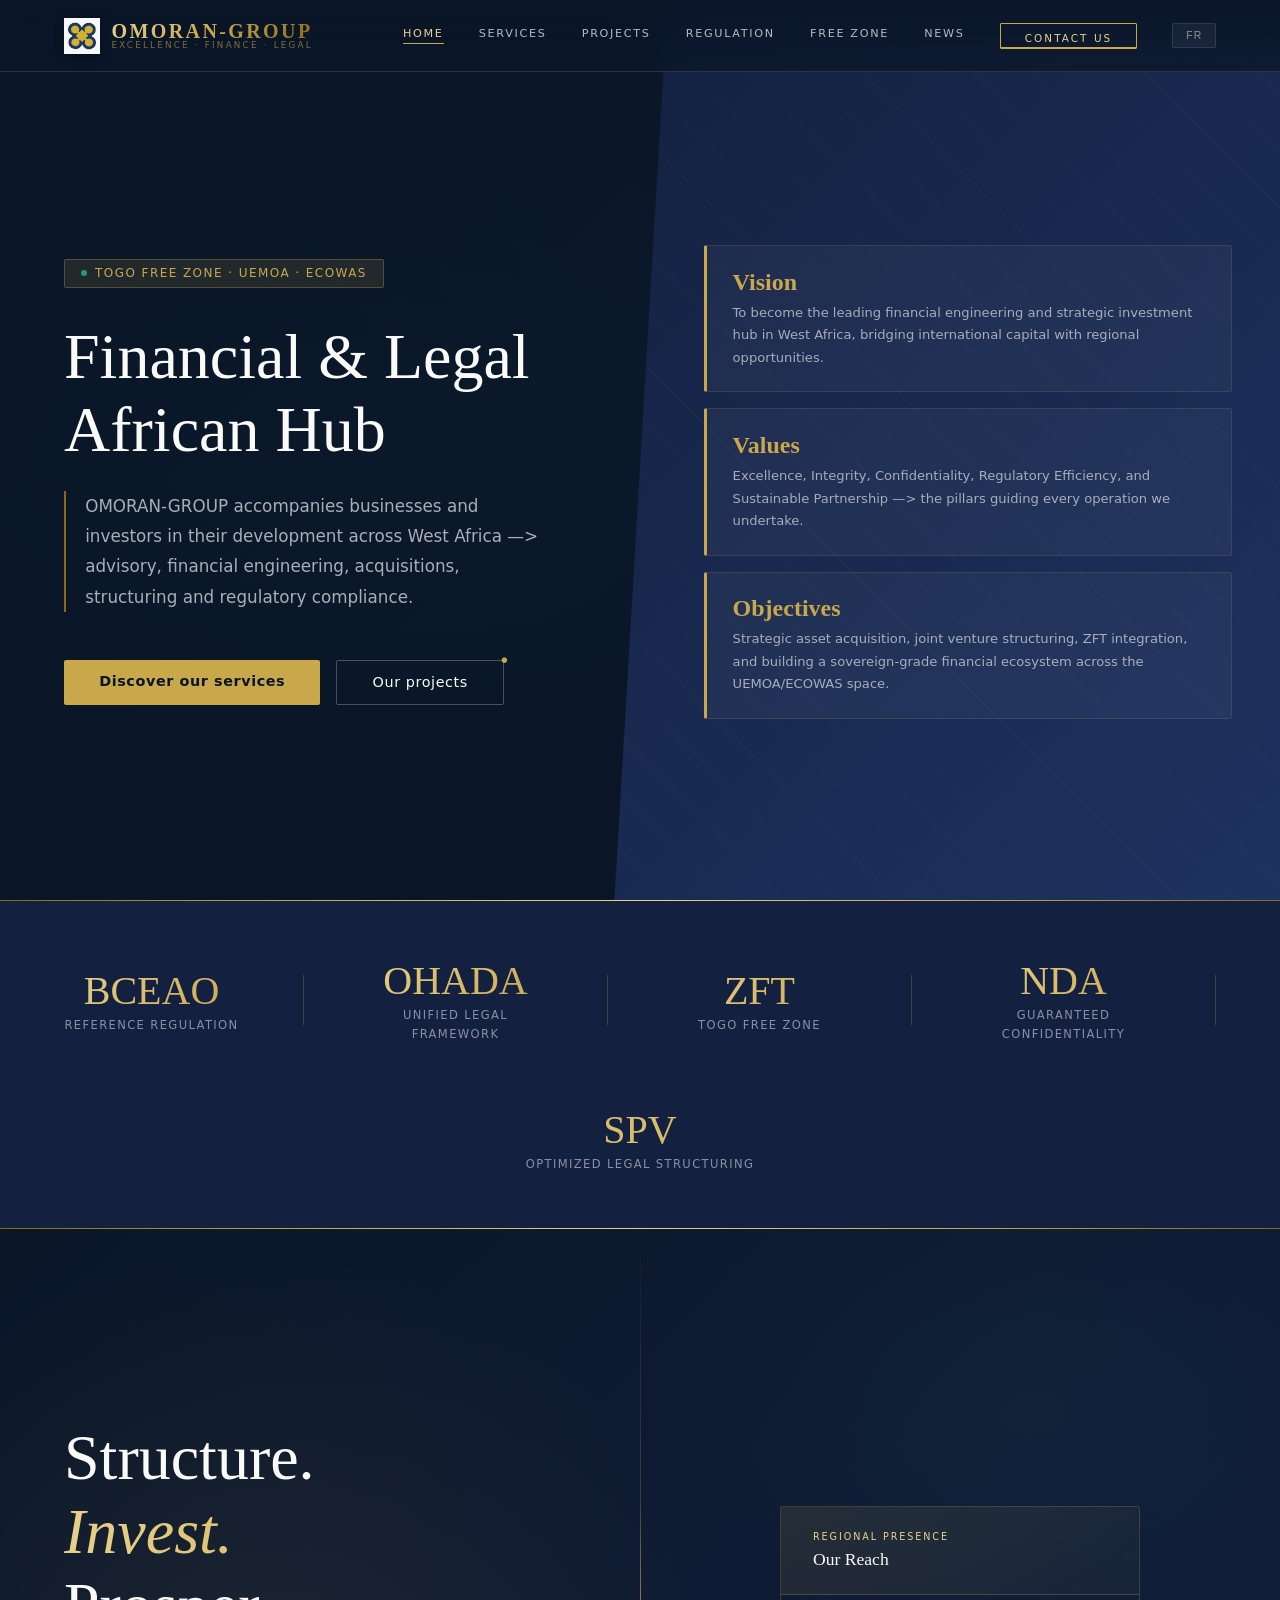
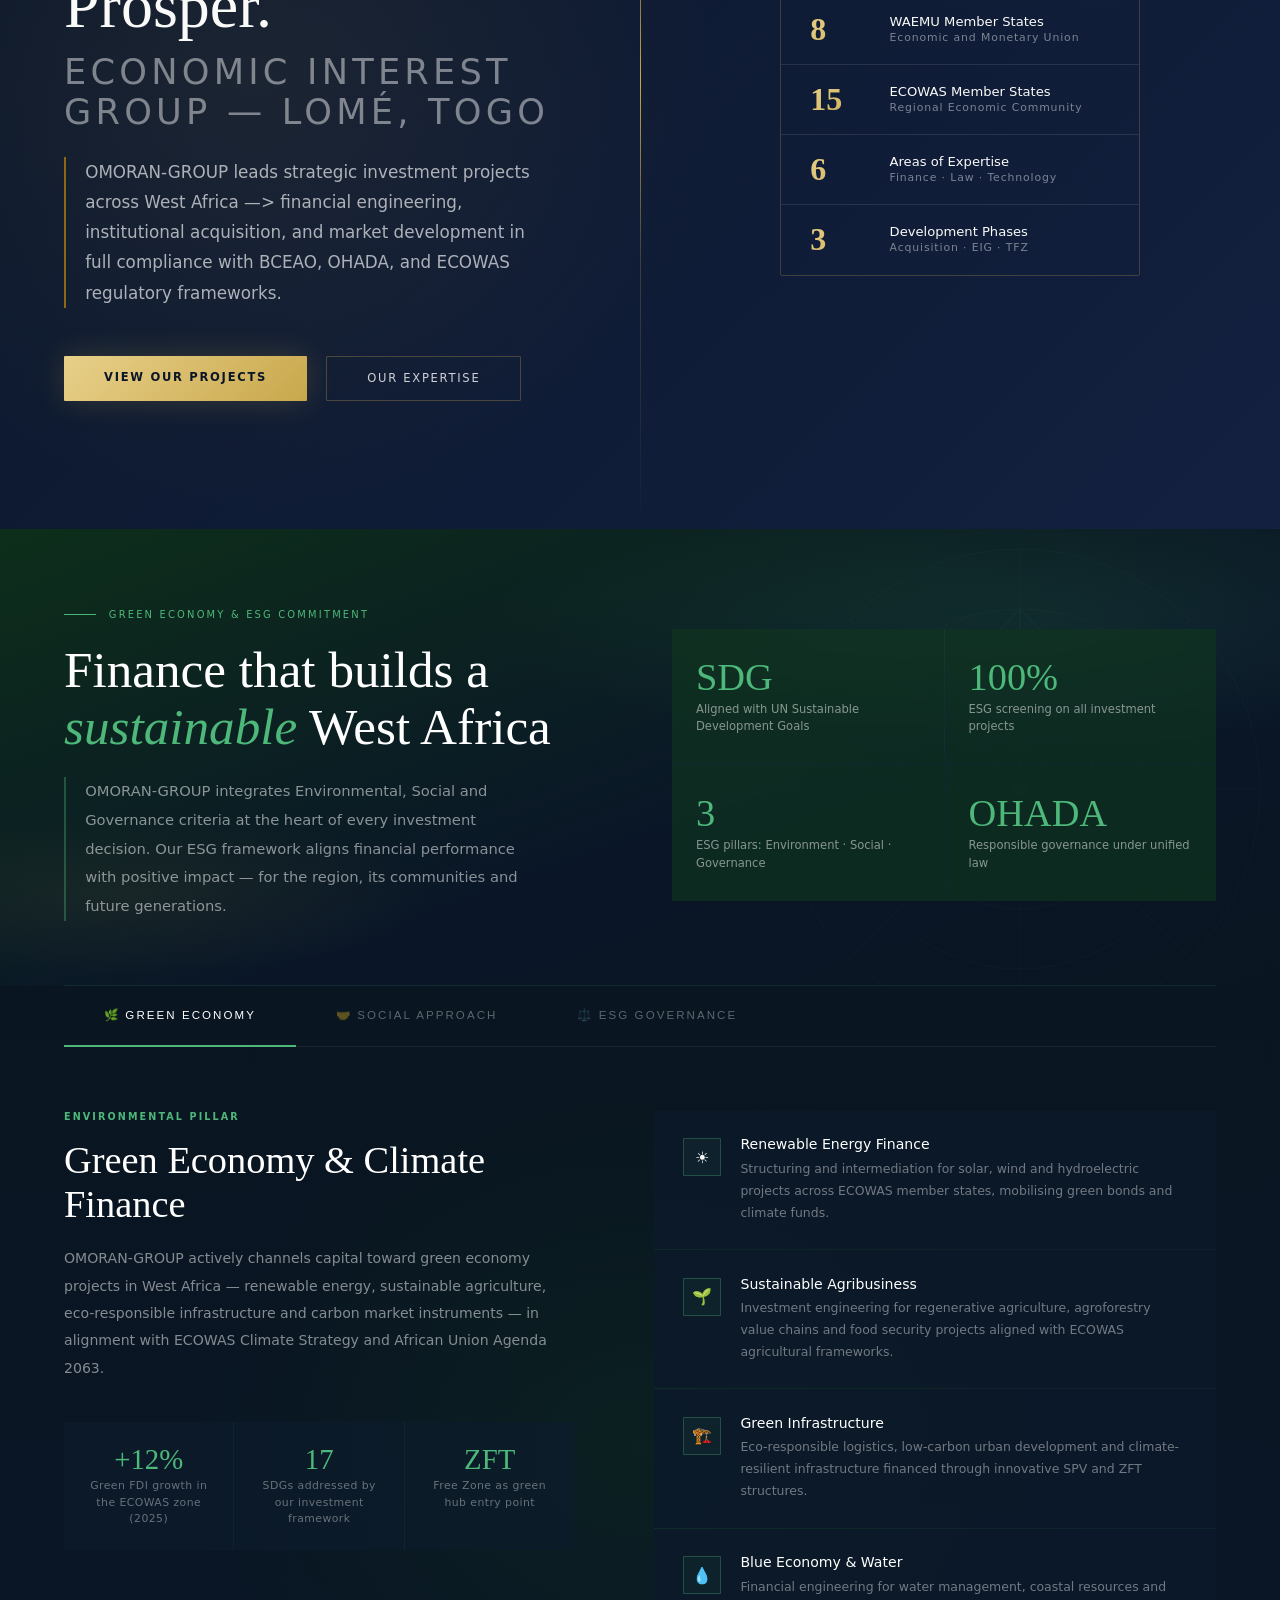
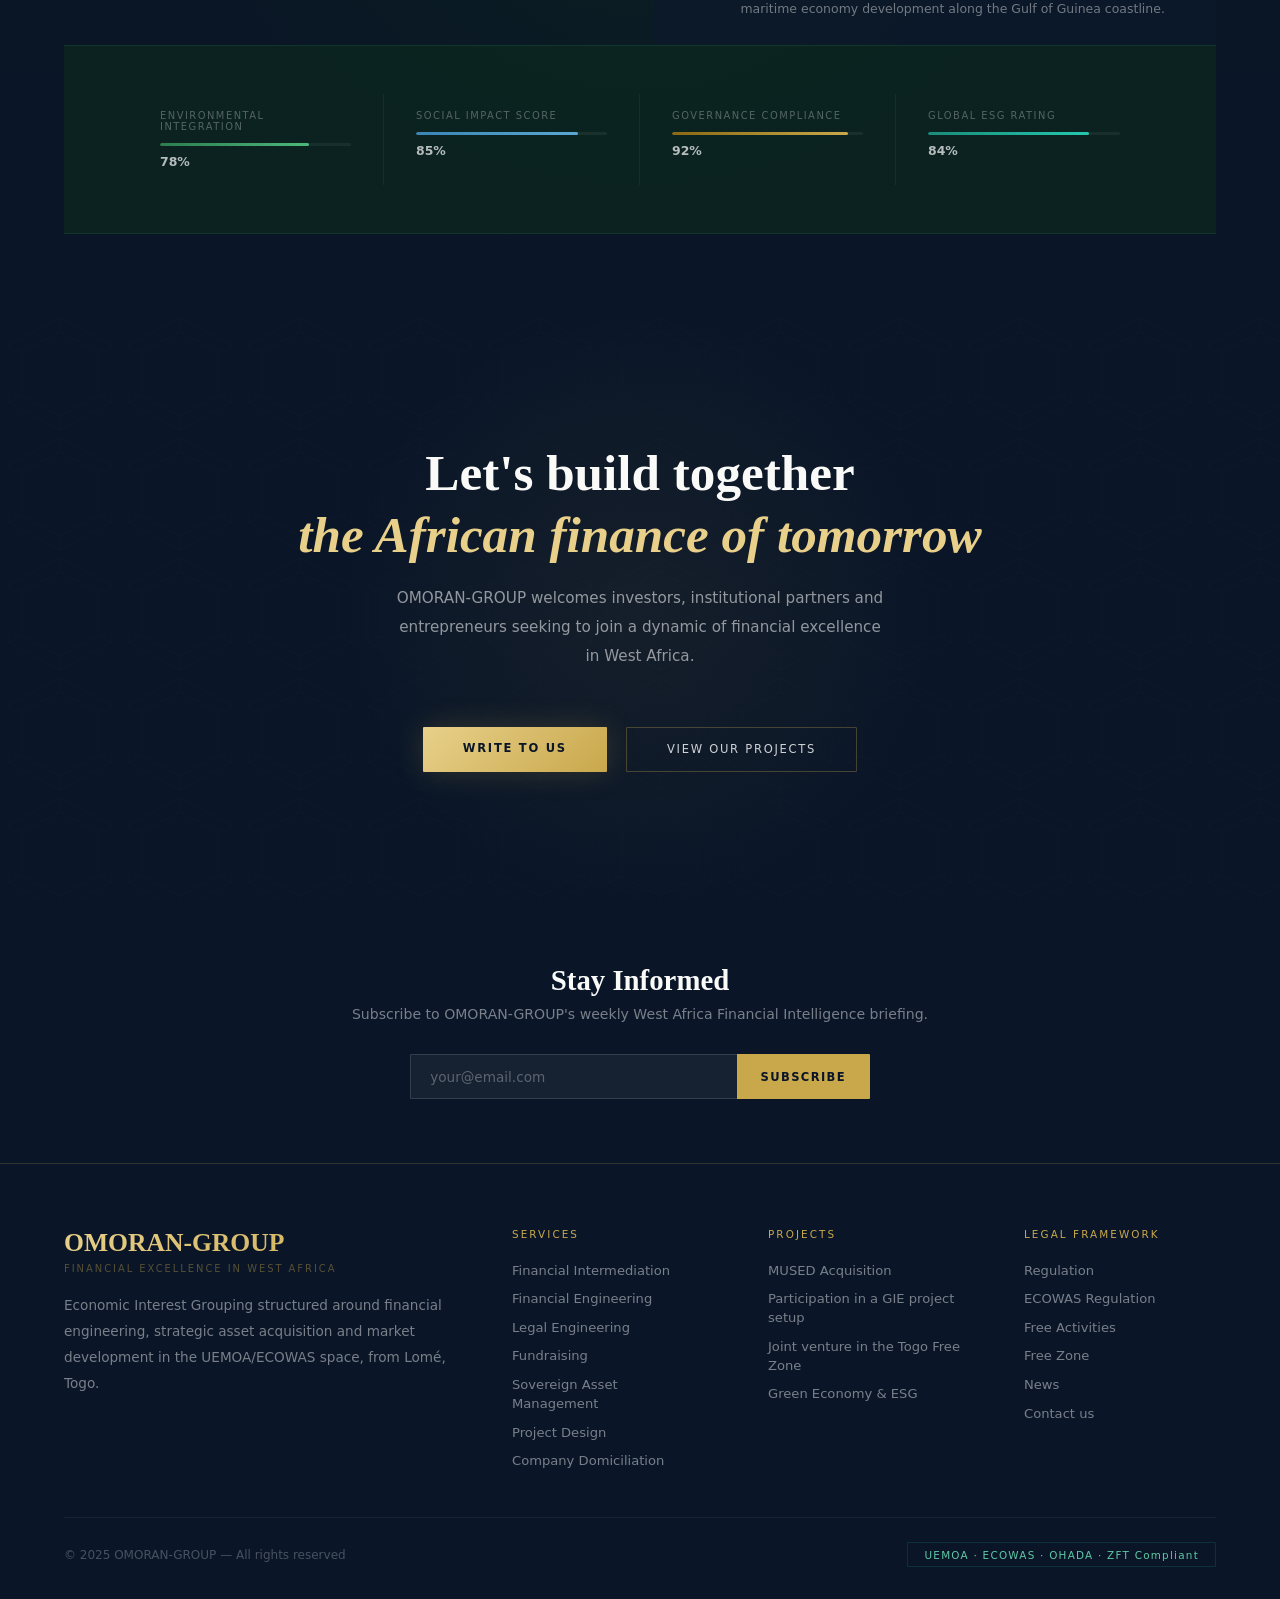
==== commit 72d8a9d9: "Update index.html" ====
--- a/index.html
+++ b/index.html
@@ -164,32 +164,39 @@
             <div class="pillar-header-tag" data-i18n="hero.regionTag">Regional Presence</div>
             <div class="pillar-header-title" data-i18n="hero.regionTitle">Our Reach</div>
           </div>
-          <div class="pillar-stat">
-            <div class="stat-num">8</div>
-            <div class="stat-info">
-              <div class="stat-label" data-i18n="hero.uemoaStates">WAEMU Member States</div>
-              <div class="stat-sub" data-i18n="hero.uemoaSub">Economic and Monetary Union</div>
-            </div>
-          </div>
-          <div class="pillar-stat">
-            <div class="stat-num">15</div>
-            <div class="stat-info">
-              <div class="stat-label" data-i18n="hero.ecowasStates">ECOWAS Member States</div>
-              <div class="stat-sub" data-i18n="hero.ecowasSub">Regional Economic Community</div>
-            </div>
-          </div>
-          <div class="pillar-stat">
-            <div class="stat-num">6</div>
-            <div class="stat-info">
-              <div class="stat-label" data-i18n="hero.expertise">Areas of Expertise</div>
-              <div class="stat-sub" data-i18n="hero.expertiseSub">Finance · Law · Technology</div>
-            </div>
-          </div>
-          <div class="pillar-stat">
-            <div class="stat-num">3</div>
-            <div class="stat-info">
-              <div class="stat-label" data-i18n="hero.phases">Development Phases</div>
-              <div class="stat-sub" data-i18n="hero.phasesSub">Acquisition · EIG · TFZ</div>
+
+          <!-- Conteneur de défilement -->
+          <div class="stats-scroll-container">
+            <div class="stats-scroll-track">
+              <!-- Les 4 .pillar-stat seront dupliqués dynamiquement via JS -->
+              <div class="pillar-stat">
+                &nbsp;&nbsp;<div class="stat-num">8</div>
+                <div class="stat-info">
+                  <div class="stat-label" data-i18n="hero.uemoaStates">WAEMU Member States</div>
+                  <div class="stat-sub" data-i18n="hero.uemoaSub">Economic and Monetary Union</div>
+                </div>
+              </div>
+              <div class="pillar-stat">
+                &nbsp;&nbsp;<div class="stat-num">15</div>
+                <div class="stat-info">
+                  <div class="stat-label" data-i18n="hero.ecowasStates">ECOWAS Member States</div>
+                  <div class="stat-sub" data-i18n="hero.ecowasSub">Regional Economic Community</div>
+                </div>
+              </div>
+              <div class="pillar-stat">
+                &nbsp;&nbsp;<div class="stat-num">6</div>
+                <div class="stat-info">
+                  <div class="stat-label" data-i18n="hero.expertise">Areas of Expertise</div>
+                  <div class="stat-sub" data-i18n="hero.expertiseSub">Finance · Law · Technology</div>
+                </div>
+              </div>
+              <div class="pillar-stat">
+                &nbsp;&nbsp;<div class="stat-num">3</div>
+                <div class="stat-info">
+                  <div class="stat-label" data-i18n="hero.phases">Development Phases</div>
+                  <div class="stat-sub" data-i18n="hero.phasesSub">Acquisition · EIG · TFZ</div>
+                </div>
+              </div>
             </div>
           </div>
         </div>
@@ -639,4 +646,4 @@
 
   </body>
 
-</html>+</html>
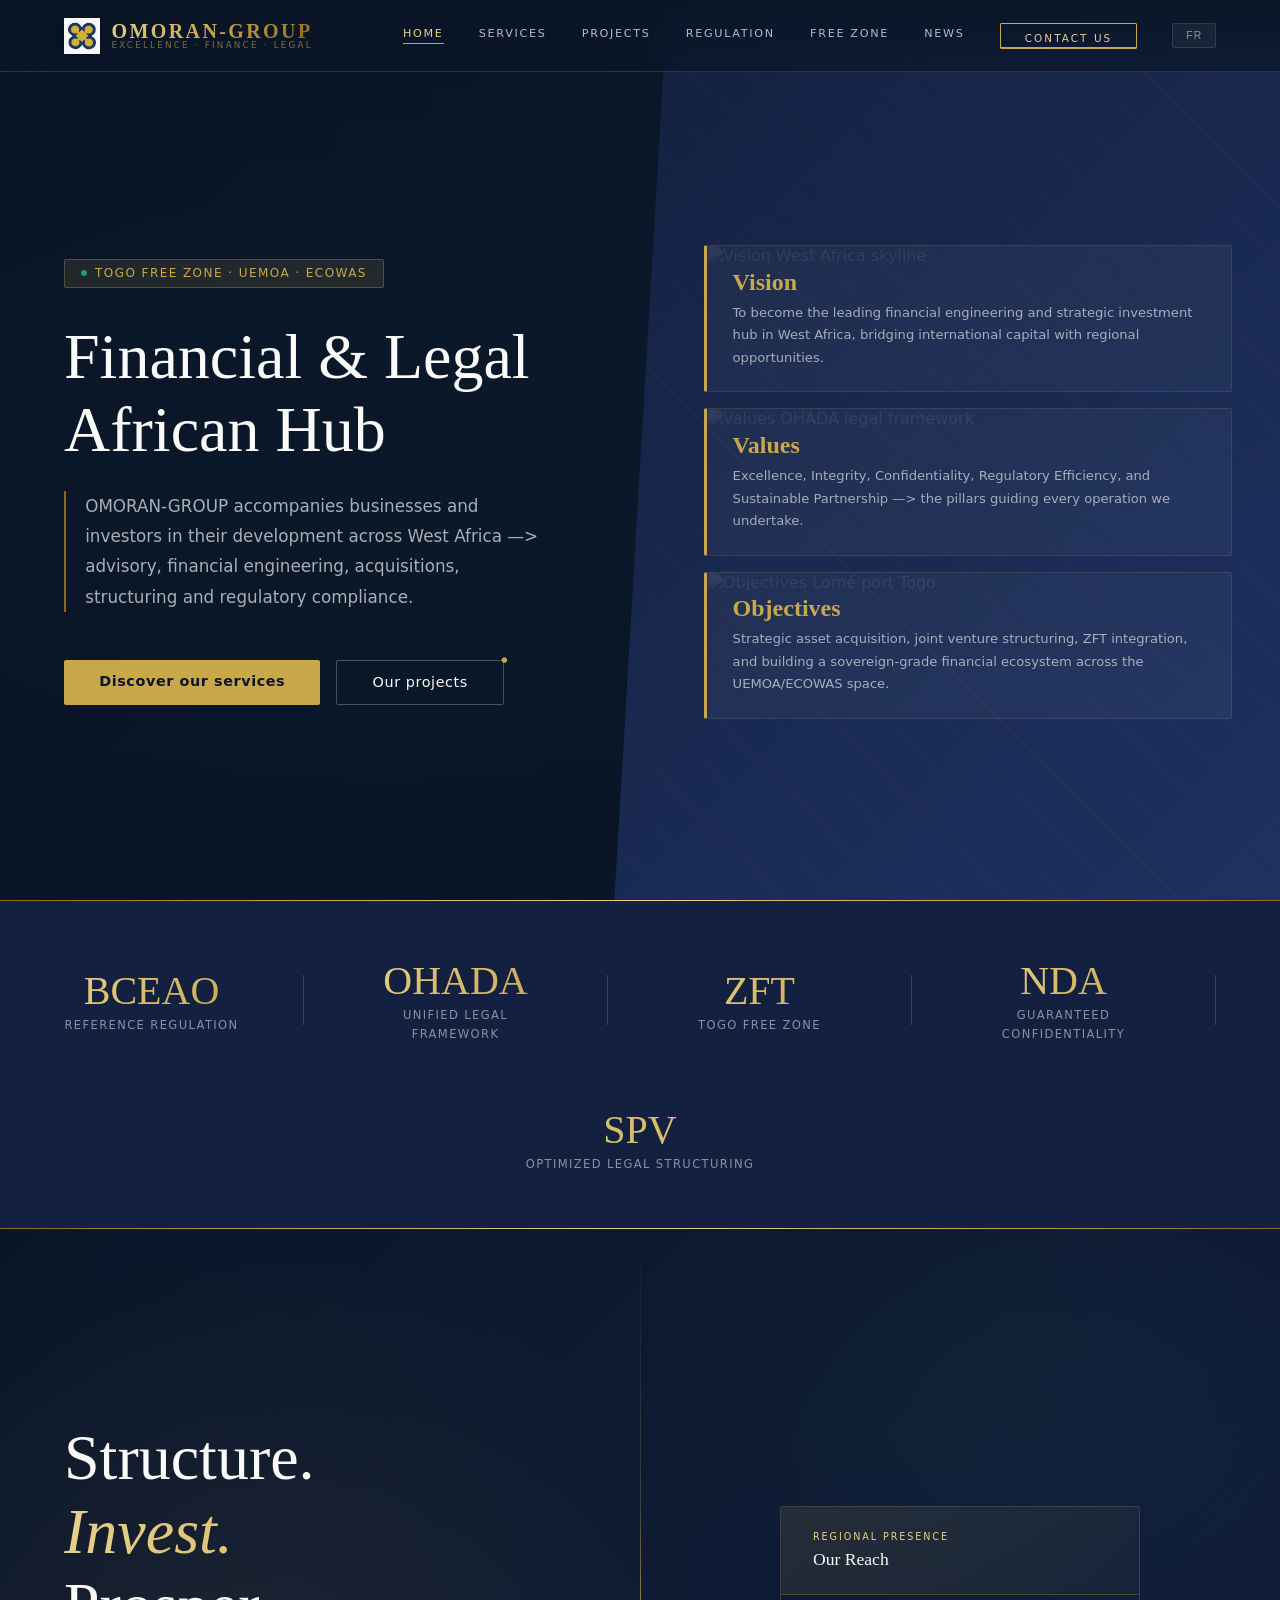
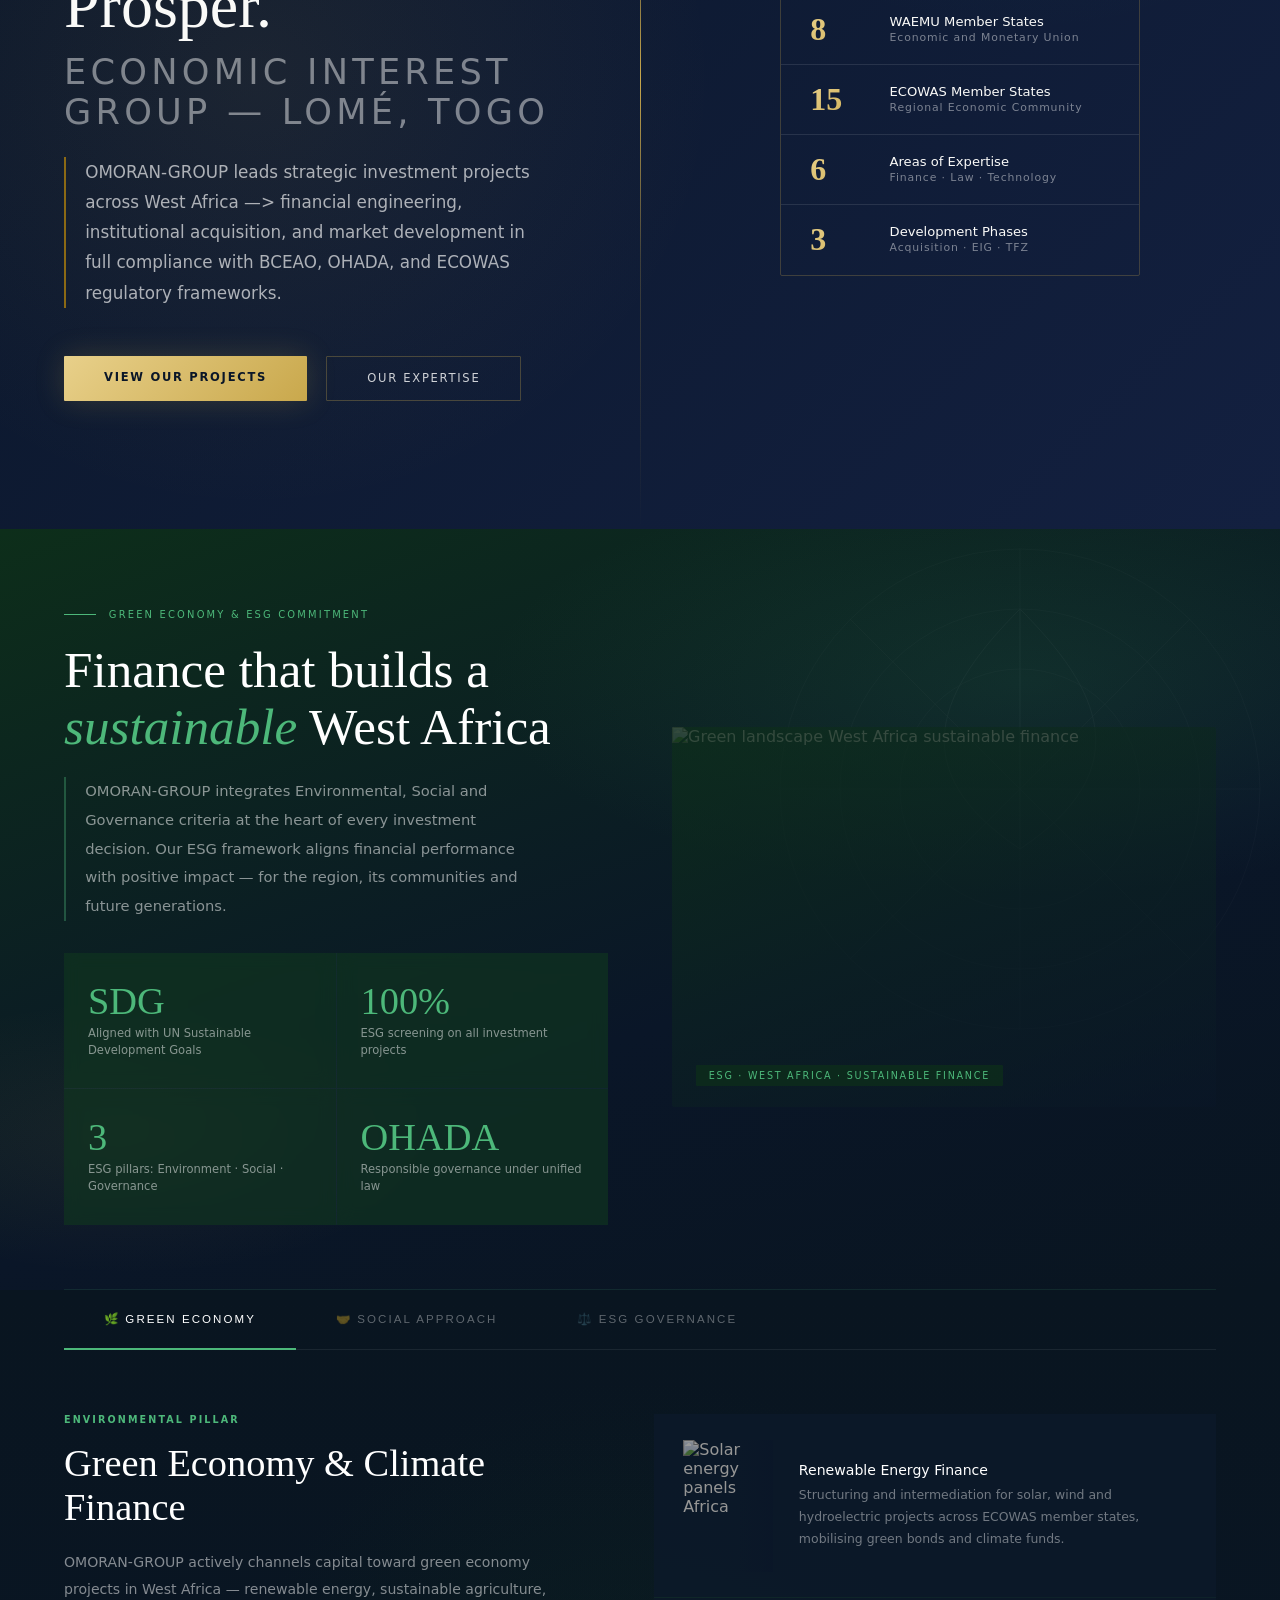
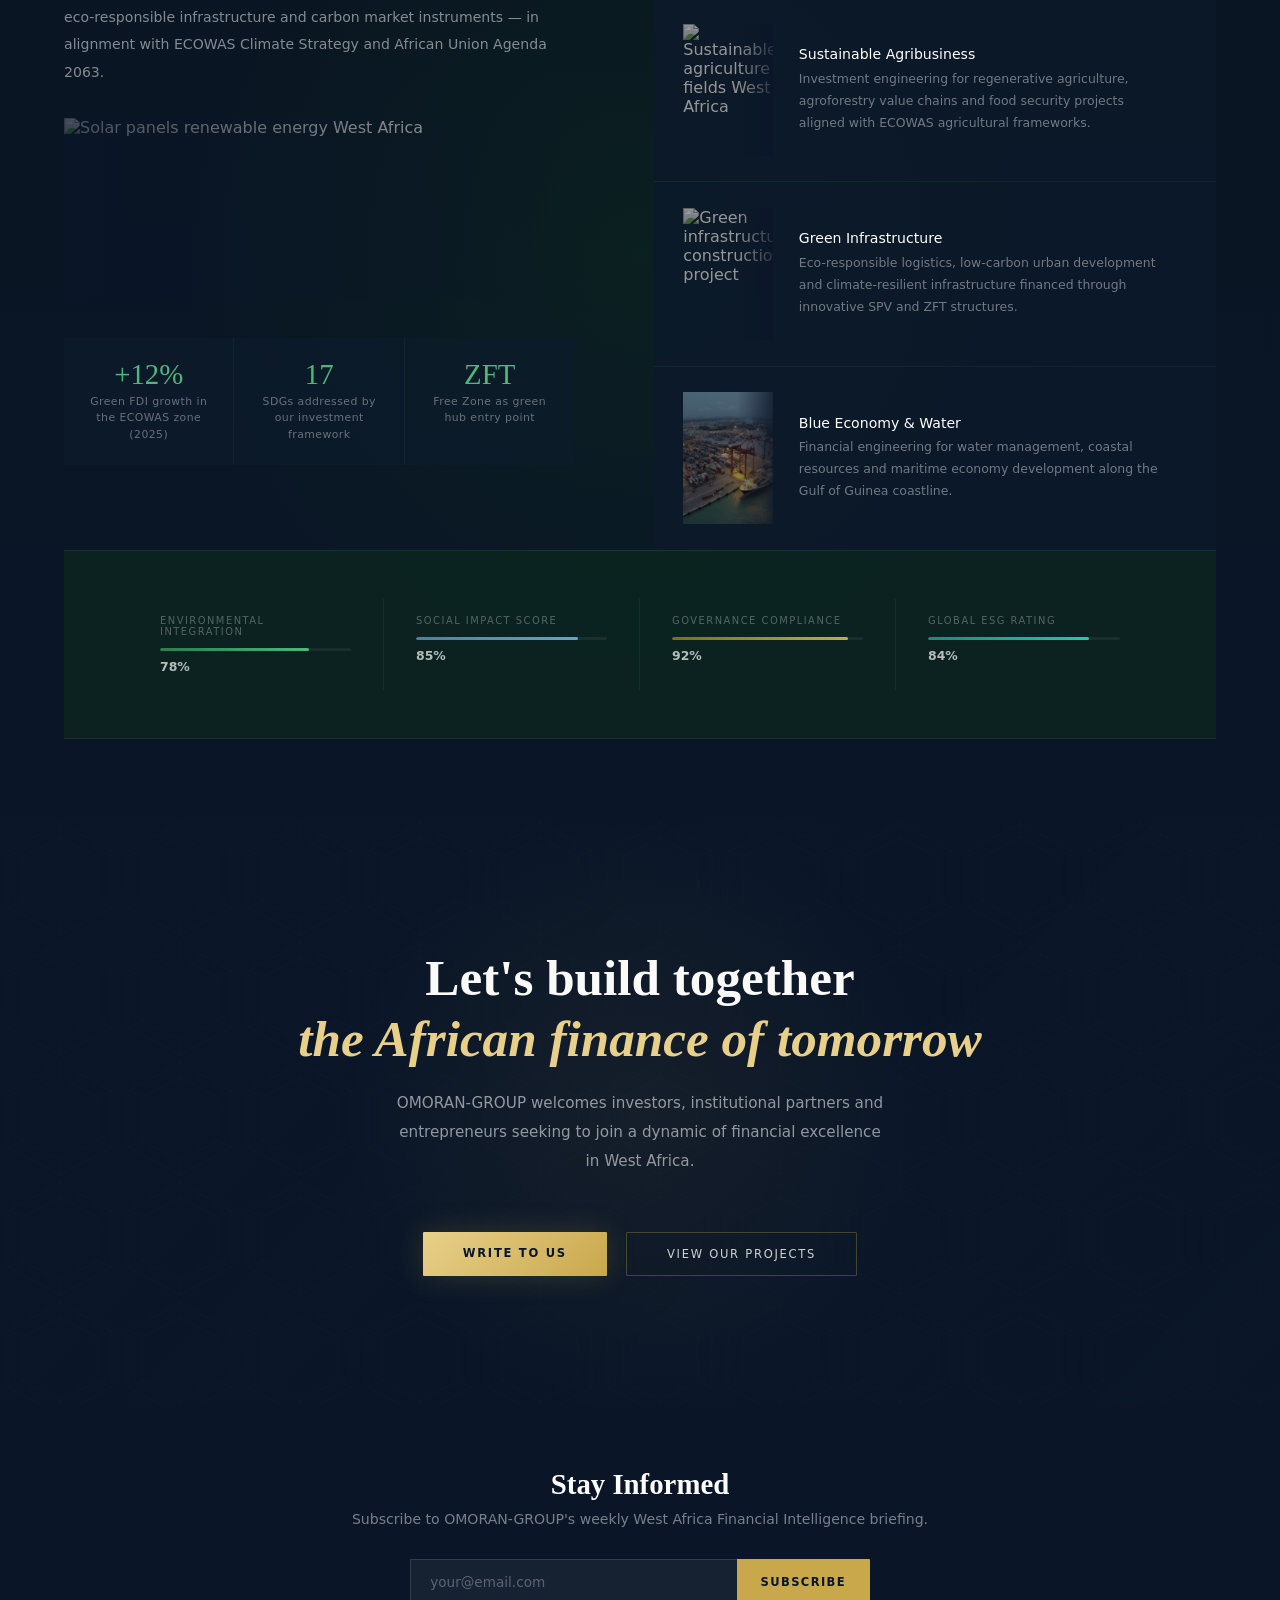
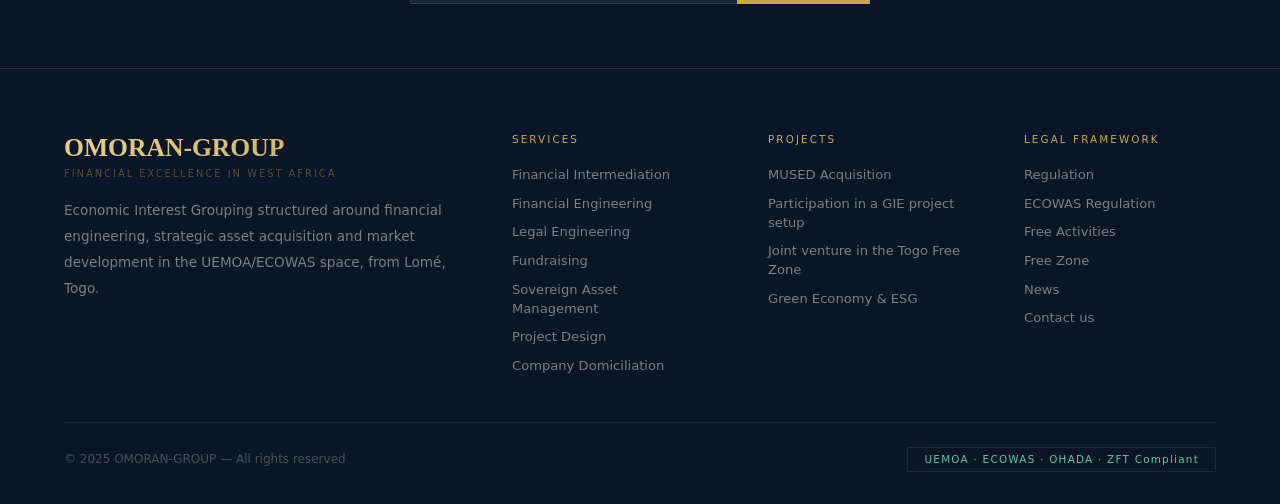
==== commit 5921f29d: "Add files via upload" ====
--- a/index.html
+++ b/index.html
@@ -6,6 +6,1098 @@
     <meta name="viewport" content="width=device-width, initial-scale=1.0, maximum-scale=5.0">
     <title data-i18n="meta.title">OMORAN-GROUP — Financial Excellence in West Africa</title>
     <link rel="stylesheet" href="assets/css/style.css">
+
+    <style>
+      /* ══ LOGO NAV ══ */
+      #main-nav .nav-brand {
+        display: flex !important;
+        flex-direction: row !important;
+        align-items: center !important;
+        gap: 0.72rem !important;
+        text-decoration: none;
+      }
+
+      #main-nav .nav-logo {
+        height: 36px;
+        width: 36px;
+        object-fit: contain;
+        flex-shrink: 0;
+        display: block;
+        filter: drop-shadow(0 1px 4px rgba(0, 0, 0, 0.35));
+        transition: transform 0.25s ease, filter 0.25s ease;
+      }
+
+      #main-nav .nav-logo:hover {
+        transform: scale(1.08) rotate(-3deg);
+        filter: drop-shadow(0 2px 8px rgba(201, 168, 76, 0.4));
+      }
+
+      #main-nav .nav-brand-text {
+        display: flex;
+        flex-direction: column;
+        justify-content: center;
+        line-height: 1;
+      }
+
+      /* ══ PULSE GLOW ══ */
+      @keyframes pulse-glow {
+        0% {
+          box-shadow: 0 0 0 0 rgba(201, 168, 76, 0), 0 0 0 0 rgba(201, 168, 76, 0);
+          opacity: 1;
+        }
+
+        30% {
+          box-shadow: 0 0 10px 2px rgba(201, 168, 76, .55), 0 0 22px 6px rgba(201, 168, 76, .22);
+          opacity: .88;
+        }
+
+        60% {
+          box-shadow: 0 0 18px 4px rgba(201, 168, 76, .35), 0 0 38px 10px rgba(201, 168, 76, .12);
+          opacity: 1;
+        }
+
+        100% {
+          box-shadow: 0 0 0 0 rgba(201, 168, 76, 0), 0 0 0 0 rgba(201, 168, 76, 0);
+          opacity: 1;
+        }
+      }
+
+      @keyframes pulse-border {
+
+        0%,
+        100% {
+          border-color: rgba(201, 168, 76, .55);
+        }
+
+        50% {
+          border-color: rgba(201, 168, 76, 1);
+        }
+      }
+
+      @keyframes dot-blink {
+
+        0%,
+        100% {
+          opacity: 1;
+          transform: scale(1);
+        }
+
+        50% {
+          opacity: .2;
+          transform: scale(.6);
+        }
+      }
+
+      .btn-outline-pulse {
+        animation: pulse-glow 2.2s ease-in-out infinite, pulse-border 2.2s ease-in-out infinite;
+        position: relative;
+      }
+
+      .btn-outline-pulse::after {
+        content: '●';
+        position: absolute;
+        top: -5px;
+        right: -5px;
+        font-size: .45rem;
+        color: #c9a84c;
+        animation: dot-blink 1.1s ease-in-out infinite;
+        line-height: 1;
+      }
+
+      .btn-outline-pulse:hover {
+        animation: none;
+        box-shadow: 0 0 20px 6px rgba(201, 168, 76, .45);
+      }
+
+      .btn-outline-pulse:hover::after {
+        display: none;
+      }
+
+      /* ══ HERO CARDS — image de fond ══ */
+      .hero-stat-card {
+        position: relative;
+        overflow: hidden;
+      }
+
+      .hero-card-img {
+        position: absolute;
+        inset: 0;
+        width: 100%;
+        height: 100%;
+        object-fit: cover;
+        opacity: .08;
+        filter: grayscale(40%);
+        transition: opacity .4s;
+        pointer-events: none;
+      }
+
+      .hero-stat-card:hover .hero-card-img {
+        opacity: .15;
+      }
+
+      .hero-stat-card .num,
+      .hero-stat-card .lbl {
+        position: relative;
+        z-index: 1;
+      }
+
+      /* ══ STRIP — image de fond ══ */
+      .about-strip {
+        position: relative;
+        overflow: hidden;
+      }
+
+      .about-strip-bg {
+        position: absolute;
+        inset: 0;
+        width: 100%;
+        height: 100%;
+        object-fit: cover;
+        opacity: .055;
+        filter: grayscale(60%);
+        pointer-events: none;
+      }
+
+      .about-strip-inner {
+        position: relative;
+        z-index: 1;
+      }
+
+      /* ══ HERO-2 PILLAR — image de fond ══ */
+      .hero-pillar {
+        position: relative;
+        overflow: hidden;
+      }
+
+      .hero-pillar-bg {
+        position: absolute;
+        inset: 0;
+        width: 100%;
+        height: 100%;
+        object-fit: cover;
+        opacity: .07;
+        filter: grayscale(50%);
+        pointer-events: none;
+      }
+
+      .hero-pillar>* {
+        position: relative;
+        z-index: 1;
+      }
+
+      /* ══ PALETTE ESG ══ */
+      :root {
+        --green-deep: #0d2e1a;
+        --green-mid: #1a4a2e;
+        --green-bright: #2d7d4f;
+        --green-light: #4db87a;
+        --earth: #8b6914;
+        --earth-light: #c9a84c;
+      }
+
+      /* ── ESG INTRO ── */
+      .esg-intro {
+        background: linear-gradient(160deg, var(--green-deep) 0%, #0a1628 60%, #091520 100%);
+        padding: 5rem 5vw 0;
+        position: relative;
+        overflow: hidden;
+      }
+
+      .esg-intro::before {
+        content: '';
+        position: absolute;
+        inset: 0;
+        background:
+          radial-gradient(ellipse 60% 40% at 80% 20%, rgba(45, 125, 79, .18) 0%, transparent 70%),
+          radial-gradient(ellipse 40% 30% at 10% 80%, rgba(201, 168, 76, .07) 0%, transparent 60%);
+        pointer-events: none;
+      }
+
+      .esg-geo {
+        position: absolute;
+        top: 0;
+        right: 0;
+        width: 520px;
+        height: 520px;
+        opacity: .04;
+        pointer-events: none;
+      }
+
+      .esg-intro-inner {
+        position: relative;
+        z-index: 2;
+        display: grid;
+        grid-template-columns: 1fr 1fr;
+        gap: 4rem;
+        align-items: center;
+        padding-bottom: 4rem;
+        border-bottom: 1px solid rgba(77, 184, 122, .12);
+      }
+
+      .esg-intro-img-wrap {
+        position: relative;
+        height: 380px;
+        overflow: hidden;
+        border-radius: 2px;
+      }
+
+      .esg-intro-img-wrap img {
+        width: 100%;
+        height: 100%;
+        object-fit: cover;
+        filter: brightness(.55) saturate(.8);
+        transition: transform .6s;
+      }
+
+      .esg-intro-img-wrap:hover img {
+        transform: scale(1.04);
+      }
+
+      .esg-intro-img-overlay {
+        position: absolute;
+        inset: 0;
+        background: linear-gradient(160deg, rgba(13, 46, 26, .7), rgba(10, 22, 40, .5));
+      }
+
+      .esg-intro-img-caption {
+        position: absolute;
+        bottom: 1.5rem;
+        left: 1.5rem;
+        z-index: 2;
+      }
+
+      .esg-intro-img-caption span {
+        font-size: .6rem;
+        letter-spacing: .18em;
+        text-transform: uppercase;
+        color: var(--green-light);
+        background: rgba(13, 46, 26, .75);
+        padding: .3rem .8rem;
+        border-radius: 1px;
+      }
+
+      .esg-eyebrow {
+        display: flex;
+        align-items: center;
+        gap: .8rem;
+        margin-bottom: 1.4rem;
+      }
+
+      .esg-eyebrow-line {
+        width: 32px;
+        height: 1px;
+        background: var(--green-light);
+      }
+
+      .esg-eyebrow-text {
+        font-size: .62rem;
+        letter-spacing: .22em;
+        text-transform: uppercase;
+        color: var(--green-light);
+        font-weight: 500;
+      }
+
+      .esg-intro-title {
+        font-family: 'Cormorant Garamond', serif;
+        font-size: clamp(2.2rem, 4vw, 3.8rem);
+        font-weight: 400;
+        color: #fff;
+        line-height: 1.1;
+        margin-bottom: 1.4rem;
+      }
+
+      .esg-intro-title em {
+        font-style: italic;
+        color: var(--green-light);
+      }
+
+      .esg-intro-desc {
+        font-size: .92rem;
+        color: rgba(255, 255, 255, .52);
+        line-height: 1.95;
+        border-left: 2px solid rgba(77, 184, 122, .35);
+        padding-left: 1.2rem;
+        margin-bottom: 2rem;
+      }
+
+      .esg-intro-stats {
+        display: grid;
+        grid-template-columns: 1fr 1fr;
+        gap: 1px;
+        background: rgba(77, 184, 122, .1);
+      }
+
+      .esg-stat-box {
+        background: rgba(13, 46, 26, .6);
+        padding: 1.8rem 1.5rem;
+        backdrop-filter: blur(8px);
+        transition: background .3s;
+      }
+
+      .esg-stat-box:hover {
+        background: rgba(45, 125, 79, .12);
+      }
+
+      .esg-stat-num {
+        font-family: 'Cormorant Garamond', serif;
+        font-size: 2.4rem;
+        color: var(--green-light);
+        line-height: 1;
+        margin-bottom: .3rem;
+      }
+
+      .esg-stat-label {
+        font-size: .72rem;
+        color: rgba(255, 255, 255, .5);
+        line-height: 1.5;
+      }
+
+      /* ── TABS ── */
+      .esg-pillars {
+        background: linear-gradient(180deg, #091520, #0a1628);
+        padding: 0 5vw 5rem;
+        position: relative;
+      }
+
+      .esg-pillars::before {
+        content: '';
+        position: absolute;
+        inset: 0;
+        background: radial-gradient(ellipse 50% 60% at 50% 50%, rgba(13, 46, 26, .4), transparent 70%);
+        pointer-events: none;
+      }
+
+      .esg-pillars-tabs {
+        display: flex;
+        gap: 0;
+        border-bottom: 1px solid rgba(255, 255, 255, .07);
+        position: relative;
+        z-index: 2;
+      }
+
+      .esg-tab {
+        padding: 1.4rem 2.5rem;
+        font-size: .72rem;
+        letter-spacing: .18em;
+        text-transform: uppercase;
+        color: rgba(255, 255, 255, .35);
+        cursor: pointer;
+        border: none;
+        background: none;
+        font-family: 'DM Sans', sans-serif;
+        border-bottom: 2px solid transparent;
+        margin-bottom: -1px;
+        transition: all .25s;
+        display: flex;
+        align-items: center;
+        gap: .7rem;
+      }
+
+      .esg-tab:hover {
+        color: rgba(255, 255, 255, .65);
+      }
+
+      .esg-tab.active {
+        color: #fff;
+      }
+
+      .esg-tab.active-env {
+        border-bottom-color: var(--green-light);
+      }
+
+      .esg-tab.active-soc {
+        border-bottom-color: #5ba8d4;
+      }
+
+      .esg-tab.active-gov {
+        border-bottom-color: var(--earth-light);
+      }
+
+      .tab-img {
+        width: 22px;
+        height: 22px;
+        border-radius: 50%;
+        object-fit: cover;
+        flex-shrink: 0;
+        opacity: .7;
+        transition: opacity .2s;
+        border: 1px solid rgba(255, 255, 255, .15);
+      }
+
+      .esg-tab.active .tab-img,
+      .esg-tab:hover .tab-img {
+        opacity: 1;
+      }
+
+      .esg-panels {
+        position: relative;
+        z-index: 2;
+      }
+
+      .esg-panel {
+        display: none;
+        padding: 4rem 0 0;
+      }
+
+      .esg-panel.active {
+        display: block;
+      }
+
+      /* ── ENV PANEL ── */
+      .esg-green-layout {
+        display: grid;
+        grid-template-columns: 1fr 1.1fr;
+        gap: 5rem;
+        align-items: start;
+      }
+
+      .esg-panel-eyebrow {
+        font-size: .6rem;
+        letter-spacing: .22em;
+        text-transform: uppercase;
+        margin-bottom: 1rem;
+        font-weight: 600;
+      }
+
+      .esg-panel-eyebrow.green {
+        color: var(--green-light);
+      }
+
+      .esg-panel-eyebrow.blue {
+        color: #5ba8d4;
+      }
+
+      .esg-panel-eyebrow.gold {
+        color: var(--earth-light);
+      }
+
+      .esg-panel-title {
+        font-family: 'Cormorant Garamond', serif;
+        font-size: clamp(1.8rem, 3vw, 2.8rem);
+        font-weight: 400;
+        color: #fff;
+        line-height: 1.15;
+        margin-bottom: 1.2rem;
+      }
+
+      .esg-panel-desc {
+        font-size: .88rem;
+        color: rgba(255, 255, 255, .5);
+        line-height: 1.95;
+        margin-bottom: 2rem;
+      }
+
+      .esg-panel-hero-img {
+        width: 100%;
+        height: 180px;
+        overflow: hidden;
+        border-radius: 1px;
+        margin-bottom: 2rem;
+        position: relative;
+      }
+
+      .esg-panel-hero-img img {
+        width: 100%;
+        height: 100%;
+        object-fit: cover;
+        filter: brightness(.65) saturate(.9);
+        transition: transform .5s;
+      }
+
+      .esg-panel-hero-img:hover img {
+        transform: scale(1.04);
+      }
+
+      .esg-panel-hero-img::after {
+        content: '';
+        position: absolute;
+        inset: 0;
+        background: linear-gradient(90deg, rgba(10, 22, 40, .6), transparent);
+      }
+
+      .esg-indicators {
+        display: grid;
+        grid-template-columns: repeat(3, 1fr);
+        gap: 1px;
+        background: rgba(77, 184, 122, .08);
+      }
+
+      .esg-ind-box {
+        background: rgba(10, 22, 40, .7);
+        padding: 1.4rem 1.5rem;
+        text-align: center;
+      }
+
+      .esg-ind-val {
+        font-family: 'Cormorant Garamond', serif;
+        font-size: 1.8rem;
+        color: var(--green-light);
+        line-height: 1;
+        margin-bottom: .3rem;
+      }
+
+      .esg-ind-val.blue {
+        color: #5ba8d4;
+      }
+
+      .esg-ind-label {
+        font-size: .68rem;
+        color: rgba(255, 255, 255, .38);
+        line-height: 1.5;
+      }
+
+      /* Cards ESG avec image thumbnail */
+      .esg-cards-col {
+        display: flex;
+        flex-direction: column;
+        gap: 1px;
+        background: rgba(77, 184, 122, .08);
+      }
+
+      .esg-card {
+        background: rgba(10, 22, 40, .8);
+        display: flex;
+        gap: 0;
+        align-items: stretch;
+        transition: background .3s;
+        overflow: hidden;
+      }
+
+      .esg-card:hover {
+        background: rgba(45, 125, 79, .1);
+      }
+
+      .esg-card-thumb {
+        width: 90px;
+        flex-shrink: 0;
+        overflow: hidden;
+        position: relative;
+      }
+
+      .esg-card-thumb img {
+        width: 100%;
+        height: 100%;
+        object-fit: cover;
+        filter: brightness(.6) saturate(.7);
+        transition: filter .3s, transform .4s;
+      }
+
+      .esg-card:hover .esg-card-thumb img {
+        filter: brightness(.8) saturate(1);
+        transform: scale(1.06);
+      }
+
+      .esg-card-thumb::after {
+        content: '';
+        position: absolute;
+        inset: 0;
+        background: linear-gradient(90deg, transparent 60%, rgba(10, 22, 40, .8));
+      }
+
+      .esg-card-body {
+        padding: 1.4rem 1.6rem;
+        flex: 1;
+      }
+
+      .esg-card-title {
+        font-size: .88rem;
+        color: #fff;
+        font-weight: 500;
+        margin-bottom: .35rem;
+      }
+
+      .esg-card-desc {
+        font-size: .78rem;
+        color: rgba(255, 255, 255, .42);
+        line-height: 1.75;
+      }
+
+      /* ── SOC PANEL ── */
+      .esg-social-layout {
+        display: grid;
+        grid-template-columns: 1.1fr 1fr;
+        gap: 5rem;
+        align-items: start;
+      }
+
+      .esg-social-banner {
+        width: 100%;
+        height: 200px;
+        overflow: hidden;
+        border-radius: 1px;
+        margin-bottom: 2rem;
+        position: relative;
+      }
+
+      .esg-social-banner img {
+        width: 100%;
+        height: 100%;
+        object-fit: cover;
+        filter: brightness(.55) saturate(.85);
+        transition: transform .5s;
+      }
+
+      .esg-social-banner:hover img {
+        transform: scale(1.04);
+      }
+
+      .esg-social-banner::after {
+        content: '';
+        position: absolute;
+        inset: 0;
+        background: linear-gradient(180deg, transparent 40%, rgba(10, 22, 40, .8));
+      }
+
+      .esg-social-banner-label {
+        position: absolute;
+        bottom: 1rem;
+        left: 1.2rem;
+        font-size: .6rem;
+        letter-spacing: .15em;
+        text-transform: uppercase;
+        color: #5ba8d4;
+        z-index: 2;
+      }
+
+      .esg-timeline {
+        display: flex;
+        flex-direction: column;
+        position: relative;
+      }
+
+      .esg-timeline::before {
+        content: '';
+        position: absolute;
+        left: 19px;
+        top: 0;
+        bottom: 0;
+        width: 1px;
+        background: linear-gradient(180deg, rgba(91, 168, 212, .4), rgba(91, 168, 212, .05));
+      }
+
+      .esg-tl-item {
+        display: flex;
+        gap: 1.4rem;
+        align-items: flex-start;
+        padding-bottom: 2rem;
+        position: relative;
+      }
+
+      .esg-tl-dot {
+        width: 38px;
+        height: 38px;
+        border-radius: 50%;
+        border: 1px solid rgba(91, 168, 212, .35);
+        background: rgba(91, 168, 212, .08);
+        display: flex;
+        align-items: center;
+        justify-content: center;
+        overflow: hidden;
+        flex-shrink: 0;
+        z-index: 1;
+      }
+
+      .esg-tl-dot img {
+        width: 100%;
+        height: 100%;
+        object-fit: cover;
+        filter: brightness(.7) grayscale(.3);
+      }
+
+      .esg-tl-title {
+        font-size: .9rem;
+        color: #fff;
+        font-weight: 500;
+        margin-bottom: .35rem;
+      }
+
+      .esg-tl-desc {
+        font-size: .78rem;
+        color: rgba(255, 255, 255, .42);
+        line-height: 1.75;
+      }
+
+      .esg-commitment-grid {
+        display: grid;
+        grid-template-columns: 1fr 1fr;
+        gap: 1px;
+        background: rgba(91, 168, 212, .08);
+      }
+
+      .esg-commit-box {
+        background: rgba(10, 22, 40, .8);
+        padding: 1.8rem 1.5rem;
+        transition: background .3s;
+      }
+
+      .esg-commit-box:hover {
+        background: rgba(91, 168, 212, .06);
+      }
+
+      .esg-commit-num {
+        font-family: 'Cormorant Garamond', serif;
+        font-size: 2rem;
+        color: #5ba8d4;
+        line-height: 1;
+        margin-bottom: .4rem;
+      }
+
+      .esg-commit-label {
+        font-size: .78rem;
+        color: rgba(255, 255, 255, .5);
+        line-height: 1.6;
+      }
+
+      .esg-social-card {
+        background: rgba(10, 22, 40, .8);
+        overflow: hidden;
+        transition: background .3s;
+      }
+
+      .esg-social-card:hover {
+        background: rgba(91, 168, 212, .06);
+      }
+
+      .esg-social-card-img {
+        width: 100%;
+        height: 120px;
+        overflow: hidden;
+        position: relative;
+      }
+
+      .esg-social-card-img img {
+        width: 100%;
+        height: 100%;
+        object-fit: cover;
+        filter: brightness(.55) saturate(.8);
+        transition: transform .5s, filter .4s;
+      }
+
+      .esg-social-card:hover .esg-social-card-img img {
+        transform: scale(1.06);
+        filter: brightness(.7) saturate(1);
+      }
+
+      .esg-social-card-img::after {
+        content: '';
+        position: absolute;
+        inset: 0;
+        background: linear-gradient(180deg, transparent 40%, rgba(10, 22, 40, .7));
+      }
+
+      .esg-social-card-body {
+        padding: 1.2rem 1.5rem;
+      }
+
+      /* ── GOV PANEL ── */
+      .esg-gov-layout {
+        display: grid;
+        grid-template-columns: repeat(3, 1fr);
+        gap: 1.5rem;
+      }
+
+      .esg-gov-card {
+        background: rgba(255, 255, 255, .02);
+        border: 1px solid rgba(255, 255, 255, .06);
+        border-top: 2px solid transparent;
+        border-radius: 1px;
+        transition: border-color .3s, background .3s;
+        overflow: hidden;
+      }
+
+      .esg-gov-card.gold-top {
+        border-top-color: var(--earth-light);
+      }
+
+      .esg-gov-card.green-top {
+        border-top-color: var(--green-light);
+      }
+
+      .esg-gov-card.blue-top {
+        border-top-color: #5ba8d4;
+      }
+
+      .esg-gov-card:hover {
+        background: rgba(201, 168, 76, .03);
+      }
+
+      .esg-gov-card-img {
+        width: 100%;
+        height: 130px;
+        overflow: hidden;
+        position: relative;
+      }
+
+      .esg-gov-card-img img {
+        width: 100%;
+        height: 100%;
+        object-fit: cover;
+        filter: brightness(.5) saturate(.7);
+        transition: transform .5s, filter .4s;
+      }
+
+      .esg-gov-card:hover .esg-gov-card-img img {
+        transform: scale(1.05);
+        filter: brightness(.65) saturate(1);
+      }
+
+      .esg-gov-card-img::after {
+        content: '';
+        position: absolute;
+        inset: 0;
+        background: linear-gradient(180deg, transparent 50%, rgba(10, 22, 40, .8));
+      }
+
+      .esg-gov-card-content {
+        padding: 1.8rem 1.6rem;
+      }
+
+      .esg-gov-title {
+        font-family: 'Cormorant Garamond', serif;
+        font-size: 1.2rem;
+        color: #fff;
+        margin-bottom: .5rem;
+      }
+
+      .esg-gov-desc {
+        font-size: .8rem;
+        color: rgba(255, 255, 255, .42);
+        line-height: 1.8;
+        margin-bottom: 1.2rem;
+      }
+
+      .esg-gov-list {
+        list-style: none;
+        display: flex;
+        flex-direction: column;
+        gap: .45rem;
+      }
+
+      .esg-gov-list li {
+        font-size: .76rem;
+        color: rgba(255, 255, 255, .38);
+        padding-left: 1rem;
+        position: relative;
+        line-height: 1.5;
+      }
+
+      .esg-gov-list li::before {
+        content: '';
+        position: absolute;
+        left: 0;
+        top: .6em;
+        width: 5px;
+        height: 1px;
+        background: var(--earth-light);
+      }
+
+      .esg-gov-card.green-top .esg-gov-list li::before {
+        background: var(--green-light);
+      }
+
+      .esg-gov-card.blue-top .esg-gov-list li::before {
+        background: #5ba8d4;
+      }
+
+      /* ── PROGRESS BAND ── */
+      .esg-progress-band {
+        background: rgba(13, 46, 26, .5);
+        border-top: 1px solid rgba(77, 184, 122, .12);
+        border-bottom: 1px solid rgba(77, 184, 122, .12);
+        padding: 3rem 5vw;
+        display: grid;
+        grid-template-columns: repeat(4, 1fr);
+        position: relative;
+        z-index: 2;
+      }
+
+      .esg-progress-item {
+        padding: 1rem 2rem;
+        border-right: 1px solid rgba(77, 184, 122, .1);
+      }
+
+      .esg-progress-item:last-child {
+        border-right: none;
+      }
+
+      .esg-progress-label {
+        font-size: .62rem;
+        letter-spacing: .15em;
+        text-transform: uppercase;
+        color: rgba(255, 255, 255, .3);
+        margin-bottom: .7rem;
+      }
+
+      .esg-progress-bar-wrap {
+        height: 3px;
+        background: rgba(255, 255, 255, .06);
+        border-radius: 2px;
+        margin-bottom: .5rem;
+        overflow: hidden;
+      }
+
+      .esg-progress-bar {
+        height: 100%;
+        border-radius: 2px;
+        animation: bar-grow 1.4s cubic-bezier(.22, 1, .36, 1) forwards;
+        animation-play-state: paused;
+      }
+
+      .esg-progress-bar.green {
+        background: linear-gradient(90deg, var(--green-bright), var(--green-light));
+      }
+
+      .esg-progress-bar.blue {
+        background: linear-gradient(90deg, #3a85b5, #5ba8d4);
+      }
+
+      .esg-progress-bar.gold {
+        background: linear-gradient(90deg, var(--earth), var(--earth-light));
+      }
+
+      .esg-progress-bar.teal {
+        background: linear-gradient(90deg, #1a8c7a, #24c9af);
+      }
+
+      .esg-progress-bar.animated {
+        animation-play-state: running;
+      }
+
+      @keyframes bar-grow {
+        from {
+          width: 0
+        }
+
+        to {
+          width: var(--target-w, 75%)
+        }
+      }
+
+      .esg-progress-pct {
+        font-size: .78rem;
+        font-weight: 600;
+        color: rgba(255, 255, 255, .7);
+      }
+
+      /* ── NEWSLETTER ── */
+      .newsletter {
+        padding: 4rem 5vw;
+        background: var(--navy, #0a1628);
+        display: flex;
+        flex-direction: column;
+        align-items: center;
+        text-align: center;
+      }
+
+      .newsletter h3 {
+        font-family: 'Cormorant Garamond', serif;
+        font-size: 1.8rem;
+        color: #fff;
+        margin-bottom: .6rem;
+      }
+
+      .newsletter p {
+        font-size: .88rem;
+        color: rgba(255, 255, 255, .45);
+        margin-bottom: 2rem;
+      }
+
+      .newsletter-form {
+        display: flex;
+        max-width: 460px;
+        width: 100%;
+      }
+
+      .newsletter-input {
+        flex: 1;
+        padding: .85rem 1.2rem;
+        background: rgba(255, 255, 255, .05);
+        border: 1px solid rgba(255, 255, 255, .12);
+        border-right: none;
+        color: #fff;
+        font-size: .85rem;
+        font-family: inherit;
+        border-radius: 1px 0 0 1px;
+        outline: none;
+      }
+
+      .newsletter-input::placeholder {
+        color: rgba(255, 255, 255, .3);
+      }
+
+      .newsletter-input:focus {
+        border-color: rgba(201, 168, 76, .3);
+      }
+
+      .newsletter-btn {
+        padding: .85rem 1.5rem;
+        background: #c9a84c;
+        color: #0a1628;
+        font-size: .72rem;
+        font-weight: 600;
+        letter-spacing: .12em;
+        text-transform: uppercase;
+        border: none;
+        cursor: pointer;
+        border-radius: 0 1px 1px 0;
+        font-family: inherit;
+        transition: background .2s;
+      }
+
+      .newsletter-btn:hover {
+        background: #e8bf6a;
+      }
+
+      /* ── RESPONSIVE ── */
+      @media(max-width:1024px) {
+
+        .esg-intro-inner,
+        .esg-green-layout,
+        .esg-social-layout {
+          grid-template-columns: 1fr;
+          gap: 2.5rem;
+        }
+
+        .esg-gov-layout,
+        .esg-progress-band {
+          grid-template-columns: 1fr 1fr;
+        }
+
+        .esg-progress-item {
+          border-bottom: 1px solid rgba(77, 184, 122, .1);
+        }
+      }
+
+      @media(max-width:640px) {
+        .esg-gov-layout {
+          grid-template-columns: 1fr;
+        }
+
+        .esg-tab {
+          padding: 1rem 1.2rem;
+          font-size: .62rem;
+        }
+
+        .esg-indicators,
+        .esg-commitment-grid {
+          grid-template-columns: 1fr;
+        }
+
+        .newsletter-form {
+          flex-direction: column;
+        }
+
+        .newsletter-input {
+          border-right: 1px solid rgba(255, 255, 255, .12);
+          border-bottom: none;
+          border-radius: 1px 1px 0 0;
+        }
+
+        .newsletter-btn {
+          border-radius: 0 0 1px 1px;
+        }
+      }
+    </style>
 
   </head>
 
@@ -75,16 +1167,25 @@
       <div class="hero-visual">
         <div class="hero-cards">
           <div class="hero-stat-card reveal d1">
+            <img class="hero-card-img"
+              src="https://images.unsplash.com/photo-1486406146926-c627a92ad1ab?auto=format&fit=crop&w=600&q=55"
+              alt="Vision West Africa skyline" loading="lazy">
             <div class="num" data-i18n="vision.title1">Vision</div>
             <div class="lbl" data-i18n="vision.text1">To become the leading financial engineering and strategic
               investment hub in West Africa, bridging international capital with regional opportunities.</div>
           </div>
           <div class="hero-stat-card reveal d2">
+            <img class="hero-card-img"
+              src="https://images.unsplash.com/photo-1450101499163-c8848c66ca85?auto=format&fit=crop&w=600&q=55"
+              alt="Values OHADA legal framework" loading="lazy">
             <div class="num" data-i18n="vision.title2">Values</div>
             <div class="lbl" data-i18n="vision.text2">Excellence, Integrity, Confidentiality, Regulatory Rigor, and
               Long-term Partnership — the pillars guiding every operation we undertake.</div>
           </div>
           <div class="hero-stat-card reveal d3">
+            <img class="hero-card-img"
+              src="https://images.unsplash.com/photo-1578575437130-527eed3abbec?auto=format&fit=crop&w=600&q=55"
+              alt="Objectives Lomé port Togo" loading="lazy">
             <div class="num" data-i18n="vision.title3">Objectives</div>
             <div class="lbl" data-i18n="vision.text3">Strategic asset acquisition, GIE structuring, ZFT integration, and
               building a sovereign-grade financial ecosystem across the UEMOA/ECOWAS space.</div>
@@ -213,22 +1314,23 @@
      ╚══════╝╚══════╝ ╚═════╝
   ════════════════════════════════════════════════════════════ -->
 
-    <!-- ── INTRO ESG ── -->
+    <!-- ══════════════════════════════════════════
+       SECTION ESG
+  ══════════════════════════════════════════ -->
+
+    <!-- Intro ESG -->
     <section class="esg-intro" id="esg">
-
-      <!-- SVG géométrique décoratif -->
-      <svg class="esg-geo" viewBox="0 0 520 520" fill="none" xmlns="http://www.w3.org/2000/svg">
-        <circle cx="260" cy="260" r="240" stroke="white" stroke-width="0.5" />
-        <circle cx="260" cy="260" r="180" stroke="white" stroke-width="0.5" />
-        <circle cx="260" cy="260" r="120" stroke="white" stroke-width="0.5" />
-        <line x1="20" y1="260" x2="500" y2="260" stroke="white" stroke-width="0.5" />
-        <line x1="260" y1="20" x2="260" y2="500" stroke="white" stroke-width="0.5" />
-        <line x1="90" y1="90" x2="430" y2="430" stroke="white" stroke-width="0.5" />
-        <line x1="430" y1="90" x2="90" y2="430" stroke="white" stroke-width="0.5" />
-        <!-- Feuille stylisée -->
-        <path d="M260 80 C340 160 380 240 260 320 C140 240 180 160 260 80Z" stroke="white" stroke-width="0.8"
+      <svg class="esg-geo" viewBox="0 0 520 520" fill="none">
+        <circle cx="260" cy="260" r="240" stroke="white" stroke-width=".5" />
+        <circle cx="260" cy="260" r="180" stroke="white" stroke-width=".5" />
+        <circle cx="260" cy="260" r="120" stroke="white" stroke-width=".5" />
+        <line x1="20" y1="260" x2="500" y2="260" stroke="white" stroke-width=".5" />
+        <line x1="260" y1="20" x2="260" y2="500" stroke="white" stroke-width=".5" />
+        <line x1="90" y1="90" x2="430" y2="430" stroke="white" stroke-width=".5" />
+        <line x1="430" y1="90" x2="90" y2="430" stroke="white" stroke-width=".5" />
+        <path d="M260 80 C340 160 380 240 260 320 C140 240 180 160 260 80Z" stroke="white" stroke-width=".8"
           fill="none" />
-        <path d="M260 80 L260 320" stroke="white" stroke-width="0.5" />
+        <path d="M260 80 L260 320" stroke="white" stroke-width=".5" />
       </svg>
 
       <div class="esg-intro-inner">
@@ -241,115 +1343,144 @@
             Finance that<br>builds a <em>sustainable</em><br>West Africa
           </h2>
           <p class="esg-intro-desc" data-i18n="esg.intro.desc">
-            OMORAN-GROUP integrates Environmental, Social and Governance criteria at the heart of every investment
+            GIE DYNAMIC integrates Environmental, Social and Governance criteria at the heart of every investment
             decision.
             Our ESG framework aligns financial performance with positive impact — for the region, its communities and
             future generations.
           </p>
-        </div>
-
-        <div class="esg-intro-right reveal d2">
-          <div class="esg-stat-box">
-            <div class="esg-stat-num">SDG</div>
-            <div class="esg-stat-label" data-i18n="esg.stat1">Aligned with UN Sustainable Development Goals</div>
+          <div class="esg-intro-stats">
+            <div class="esg-stat-box">
+              <div class="esg-stat-num">SDG</div>
+              <div class="esg-stat-label" data-i18n="esg.stat1">Aligned with UN Sustainable Development Goals</div>
+            </div>
+            <div class="esg-stat-box">
+              <div class="esg-stat-num">100%</div>
+              <div class="esg-stat-label" data-i18n="esg.stat2">ESG screening on all investment projects</div>
+            </div>
+            <div class="esg-stat-box">
+              <div class="esg-stat-num">3</div>
+              <div class="esg-stat-label" data-i18n="esg.stat3">ESG pillars: Environment · Social · Governance</div>
+            </div>
+            <div class="esg-stat-box">
+              <div class="esg-stat-num">OHADA</div>
+              <div class="esg-stat-label" data-i18n="esg.stat4">Responsible governance under unified law</div>
+            </div>
           </div>
-          <div class="esg-stat-box">
-            <div class="esg-stat-num">100%</div>
-            <div class="esg-stat-label" data-i18n="esg.stat2">ESG screening on all investment projects</div>
-          </div>
-          <div class="esg-stat-box">
-            <div class="esg-stat-num">3</div>
-            <div class="esg-stat-label" data-i18n="esg.stat3">ESG pillars: Environment · Social · Governance</div>
-          </div>
-          <div class="esg-stat-box">
-            <div class="esg-stat-num">OHADA</div>
-            <div class="esg-stat-label" data-i18n="esg.stat4">Responsible governance under unified law</div>
+        </div>
+
+        <!-- Image atmosphérique ESG -->
+        <div class="esg-intro-img-wrap reveal d2">
+          <img src="Économie_Durable.jpg" alt="Green landscape West Africa sustainable finance" loading="lazy">
+          <div class="esg-intro-img-overlay"></div>
+          <div class="esg-intro-img-caption">
+            <span>ESG · West Africa · Sustainable Finance</span>
           </div>
         </div>
       </div>
     </section>
 
-    <!-- ── TROIS PILIERS ESG (tabs) ── -->
+    <!-- Piliers ESG (tabs) -->
     <section class="esg-pillars">
 
-      <!-- Navigation par onglets -->
       <div class="esg-pillars-tabs reveal">
         <button class="esg-tab active active-env" id="tab-env" onclick="switchEsgTab('env')" data-i18n="esg.tab.env">
-          <span class="tab-icon">🌿</span> Green Economy
+          <img class="tab-img"
+            src="https://images.unsplash.com/photo-1473341304170-971dccb5ac1e?auto=format&fit=crop&w=80&q=55"
+            alt="Green Economy">
+          Green Economy
         </button>
         <button class="esg-tab" id="tab-soc" onclick="switchEsgTab('soc')" data-i18n="esg.tab.soc">
-          <span class="tab-icon">🤝</span> Social Approach
+          <img class="tab-img"
+            src="https://images.unsplash.com/photo-1531482615713-2afd69097998?auto=format&fit=crop&w=80&q=55"
+            alt="Social Approach">
+          Social Approach
         </button>
         <button class="esg-tab" id="tab-gov" onclick="switchEsgTab('gov')" data-i18n="esg.tab.gov">
-          <span class="tab-icon">⚖️</span> ESG Governance
+          <img class="tab-img"
+            src="https://images.unsplash.com/photo-1450101499163-c8848c66ca85?auto=format&fit=crop&w=80&q=55"
+            alt="ESG Governance">
+          ESG Governance
         </button>
       </div>
 
       <div class="esg-panels">
 
-        <!-- ═══ PANNEAU 1 : ÉCONOMIE VERTE ═══ -->
+        <!-- ═══ PANNEAU ÉCONOMIE VERTE ═══ -->
         <div class="esg-panel active" id="panel-env">
           <div class="esg-green-layout">
 
             <div class="reveal">
               <div class="esg-panel-eyebrow green" data-i18n="esg.env.eyebrow">Environmental Pillar</div>
-              <h3 class="esg-panel-title" data-i18n="esg.env.title">
-                Green Economy<br>&amp; Climate Finance
-              </h3>
+              <h3 class="esg-panel-title" data-i18n="esg.env.title">Green Economy<br>&amp; Climate Finance</h3>
               <p class="esg-panel-desc" data-i18n="esg.env.desc">
-                OMORAN-GROUP actively channels capital toward green economy projects in West Africa — renewable energy,
-                sustainable agriculture,
-                eco-responsible infrastructure and carbon market instruments — in alignment with ECOWAS Climate Strategy
-                and African Union Agenda 2063.
+                GIE DYNAMIC actively channels capital toward green economy projects in West Africa — renewable energy,
+                sustainable agriculture, eco-responsible infrastructure and carbon market instruments —
+                in alignment with ECOWAS Climate Strategy and African Union Agenda 2063.
               </p>
-
-              <!-- Indicateurs -->
+              <!-- Image panoramique solaire -->
+              <div class="esg-panel-hero-img">
+                <img src="https://images.unsplash.com/photo-1473341304170-971dccb5ac1e?auto=format&fit=crop&w=1000&q=70"
+                  alt="Solar panels renewable energy West Africa" loading="lazy">
+              </div>
               <div class="esg-indicators">
                 <div class="esg-ind-box">
                   <div class="esg-ind-val">+12%</div>
-                  <div class="esg-ind-label" data-i18n="esg.env.ind1">Green FDI growth in the ECOWAS zone (2025)</div>
+                  <div class="esg-ind-label" data-i18n="esg.env.ind1">Green FDI growth ECOWAS (2025)</div>
                 </div>
                 <div class="esg-ind-box">
                   <div class="esg-ind-val">17</div>
-                  <div class="esg-ind-label" data-i18n="esg.env.ind2">SDGs addressed by our investment framework</div>
+                  <div class="esg-ind-label" data-i18n="esg.env.ind2">SDGs addressed by our framework</div>
                 </div>
                 <div class="esg-ind-box">
                   <div class="esg-ind-val">ZFT</div>
-                  <div class="esg-ind-label" data-i18n="esg.env.ind3">Free Zone as green hub entry point</div>
+                  <div class="esg-ind-label" data-i18n="esg.env.ind3">Free Zone as green hub</div>
                 </div>
               </div>
             </div>
 
+            <!-- 4 cards avec images (plus d'émoticônes) -->
             <div class="esg-cards-col reveal d2">
               <div class="esg-card">
-                <div class="esg-card-icon green">☀️</div>
+                <div class="esg-card-thumb">
+                  <img
+                    src="https://images.unsplash.com/photo-1509391366360-2e959784a276?auto=format&fit=crop&w=200&q=65"
+                    alt="Solar energy panels Africa" loading="lazy">
+                </div>
                 <div class="esg-card-body">
                   <div class="esg-card-title" data-i18n="esg.env.c1.title">Renewable Energy Finance</div>
                   <div class="esg-card-desc" data-i18n="esg.env.c1.desc">Structuring and intermediation for solar, wind
-                    and hydroelectric projects across ECOWAS member states, mobilising green bonds and climate funds.
-                  </div>
+                    and hydroelectric projects across ECOWAS, mobilising green bonds and climate funds.</div>
                 </div>
               </div>
               <div class="esg-card">
-                <div class="esg-card-icon green">🌱</div>
+                <div class="esg-card-thumb">
+                  <img
+                    src="https://images.unsplash.com/photo-1500382017468-9049fed747ef?auto=format&fit=crop&w=200&q=65"
+                    alt="Sustainable agriculture fields West Africa" loading="lazy">
+                </div>
                 <div class="esg-card-body">
                   <div class="esg-card-title" data-i18n="esg.env.c2.title">Sustainable Agribusiness</div>
                   <div class="esg-card-desc" data-i18n="esg.env.c2.desc">Investment engineering for regenerative
-                    agriculture, agroforestry value chains and food security projects aligned with ECOWAS agricultural
-                    frameworks.</div>
+                    agriculture, agroforestry value chains and food security projects aligned with ECOWAS frameworks.
+                  </div>
                 </div>
               </div>
               <div class="esg-card">
-                <div class="esg-card-icon green">🏗️</div>
+                <div class="esg-card-thumb">
+                  <img
+                    src="https://images.unsplash.com/photo-1541888946425-d81bb19240f5?auto=format&fit=crop&w=200&q=65"
+                    alt="Green infrastructure construction project" loading="lazy">
+                </div>
                 <div class="esg-card-body">
                   <div class="esg-card-title" data-i18n="esg.env.c3.title">Green Infrastructure</div>
                   <div class="esg-card-desc" data-i18n="esg.env.c3.desc">Eco-responsible logistics, low-carbon urban
-                    development and climate-resilient infrastructure financed through innovative SPV and ZFT structures.
-                  </div>
+                    development and climate-resilient infrastructure financed through SPV and ZFT structures.</div>
                 </div>
               </div>
               <div class="esg-card">
-                <div class="esg-card-icon green">💧</div>
+                <div class="esg-card-thumb">
+                  <img src="port-autonome-lome.jpg" alt="Blue economy port Lomé Gulf of Guinea" loading="lazy">
+                </div>
                 <div class="esg-card-body">
                   <div class="esg-card-title" data-i18n="esg.env.c4.title">Blue Economy &amp; Water</div>
                   <div class="esg-card-desc" data-i18n="esg.env.c4.desc">Financial engineering for water management,
@@ -357,29 +1488,36 @@
                 </div>
               </div>
             </div>
+
           </div>
         </div>
 
-        <!-- ═══ PANNEAU 2 : APPROCHE SOCIALE ═══ -->
+        <!-- ═══ PANNEAU SOCIAL ═══ -->
         <div class="esg-panel" id="panel-soc">
           <div class="esg-social-layout">
 
             <div class="reveal">
               <div class="esg-panel-eyebrow blue" data-i18n="esg.soc.eyebrow">Social Pillar</div>
-              <h3 class="esg-panel-title" data-i18n="esg.soc.title">
-                Social Approach<br>&amp; Inclusive Finance
-              </h3>
+              <h3 class="esg-panel-title" data-i18n="esg.soc.title">Social Approach<br>&amp; Inclusive Finance</h3>
               <p class="esg-panel-desc" data-i18n="esg.soc.desc">
                 Our social commitment places human development at the centre of financial operations.
-                Through microfinance, financial inclusion and community programmes, OMORAN-GROUP drives sustainable
-                wealth creation
-                for all segments of West African society — with particular focus on women, youth and SMEs.
+                Through microfinance, financial inclusion and community programmes, GIE DYNAMIC drives
+                sustainable wealth creation for all segments of West African society.
               </p>
-
-              <!-- Timeline des engagements sociaux -->
+              <!-- Bannière image sociale -->
+              <div class="esg-social-banner">
+                <img src="https://images.unsplash.com/photo-1531482615713-2afd69097998?auto=format&fit=crop&w=1000&q=70"
+                  alt="Financial inclusion community West Africa" loading="lazy">
+                <div class="esg-social-banner-label">Financial Inclusion · West Africa</div>
+              </div>
+              <!-- Timeline avec images rondes -->
               <div class="esg-timeline">
                 <div class="esg-tl-item">
-                  <div class="esg-tl-dot">🏦</div>
+                  <div class="esg-tl-dot">
+                    <img
+                      src="https://images.unsplash.com/photo-1532619675605-1ede6c2ed2b0?auto=format&fit=crop&w=80&q=60"
+                      alt="Microfinance BCEAO">
+                  </div>
                   <div class="esg-tl-content">
                     <div class="esg-tl-title" data-i18n="esg.soc.tl1.title">Financial Inclusion via MUSED</div>
                     <div class="esg-tl-desc" data-i18n="esg.soc.tl1.desc">The MUSED microfinance acquisition directly
@@ -387,175 +1525,195 @@
                   </div>
                 </div>
                 <div class="esg-tl-item">
-                  <div class="esg-tl-dot">👩‍💼</div>
+                  <div class="esg-tl-dot">
+                    <img
+                      src="https://images.unsplash.com/photo-1573496359142-b8d87734a5a2?auto=format&fit=crop&w=80&q=60"
+                      alt="Women entrepreneurship Africa">
+                  </div>
                   <div class="esg-tl-content">
                     <div class="esg-tl-title" data-i18n="esg.soc.tl2.title">Women &amp; Youth Entrepreneurship</div>
-                    <div class="esg-tl-desc" data-i18n="esg.soc.tl2.desc">Dedicated financial literacy programmes,
-                      coaching and access-to-finance structures targeting women entrepreneurs and youth-led enterprises.
-                    </div>
+                    <div class="esg-tl-desc" data-i18n="esg.soc.tl2.desc">Financial literacy programmes, coaching and
+                      access-to-finance structures targeting women entrepreneurs and youth-led enterprises.</div>
                   </div>
                 </div>
                 <div class="esg-tl-item">
-                  <div class="esg-tl-dot">📚</div>
+                  <div class="esg-tl-dot">
+                    <img
+                      src="https://images.unsplash.com/photo-1524178232363-1fb2b075b655?auto=format&fit=crop&w=80&q=60"
+                      alt="Education training workshop">
+                  </div>
                   <div class="esg-tl-content">
                     <div class="esg-tl-title" data-i18n="esg.soc.tl3.title">Financial Education &amp; Capacity Building
                     </div>
                     <div class="esg-tl-desc" data-i18n="esg.soc.tl3.desc">Workshops, training and advisory services
-                      building financial autonomy in communities, SMEs and cooperative organisations across West Africa.
-                    </div>
+                      building financial autonomy in communities, SMEs and cooperatives across West Africa.</div>
                   </div>
                 </div>
                 <div class="esg-tl-item">
-                  <div class="esg-tl-dot">🌍</div>
+                  <div class="esg-tl-dot">
+                    <img
+                      src="https://images.unsplash.com/photo-1526304640581-d334cdbbf45e?auto=format&fit=crop&w=80&q=60"
+                      alt="Diaspora investment Africa">
+                  </div>
                   <div class="esg-tl-content">
                     <div class="esg-tl-title" data-i18n="esg.soc.tl4.title">Diaspora Investment Mobilisation</div>
                     <div class="esg-tl-desc" data-i18n="esg.soc.tl4.desc">Structuring vehicles for diaspora capital to
-                      flow efficiently into productive regional investments — bridging global savings with local
-                      development needs.</div>
+                      flow efficiently into productive regional investments — bridging global savings with local needs.
+                    </div>
                   </div>
                 </div>
               </div>
             </div>
 
             <div class="reveal d2">
-              <!-- Chiffres d'engagement -->
-              <div class="esg-commitment-grid" style="margin-bottom: 2rem;">
+              <div class="esg-commitment-grid" style="margin-bottom:2rem;">
                 <div class="esg-commit-box">
                   <div class="esg-commit-num">400M+</div>
-                  <div class="esg-commit-label" data-i18n="esg.soc.k1">Population reached via ECOWAS market access</div>
+                  <div class="esg-commit-label" data-i18n="esg.soc.k1">Population reached via ECOWAS market</div>
                 </div>
                 <div class="esg-commit-box">
                   <div class="esg-commit-num">60%</div>
-                  <div class="esg-commit-label" data-i18n="esg.soc.k2">Unbanked adults in West Africa — target for
-                    inclusion</div>
+                  <div class="esg-commit-label" data-i18n="esg.soc.k2">Unbanked adults in West Africa</div>
                 </div>
                 <div class="esg-commit-box">
                   <div class="esg-commit-num">8</div>
-                  <div class="esg-commit-label" data-i18n="esg.soc.k3">UEMOA states covered by inclusion strategy</div>
+                  <div class="esg-commit-label" data-i18n="esg.soc.k3">UEMOA states covered by inclusion</div>
                 </div>
                 <div class="esg-commit-box">
                   <div class="esg-commit-num">SME</div>
-                  <div class="esg-commit-label" data-i18n="esg.soc.k4">Priority focus: Small &amp; Medium Enterprises
+                  <div class="esg-commit-label" data-i18n="esg.soc.k4">Priority: Small &amp; Medium Enterprises</div>
+                </div>
+              </div>
+              <div style="display:flex;flex-direction:column;gap:1px;background:rgba(91,168,212,.08);">
+                <div class="esg-social-card">
+                  <div class="esg-social-card-img">
+                    <img
+                      src="https://images.unsplash.com/photo-1600880292203-757bb62b4baf?auto=format&fit=crop&w=700&q=65"
+                      alt="Responsible partnership team meeting" loading="lazy">
                   </div>
-                </div>
-              </div>
-
-              <!-- Principes sociaux -->
-              <div class="esg-cards-col" style="background: rgba(91,168,212,0.08);">
-                <div class="esg-card">
-                  <div class="esg-card-icon blue">🤝</div>
-                  <div class="esg-card-body">
+                  <div class="esg-social-card-body">
                     <div class="esg-card-title" data-i18n="esg.soc.p1.title">Responsible Partnerships</div>
                     <div class="esg-card-desc" data-i18n="esg.soc.p1.desc">All partnership agreements incorporate social
-                      responsibility clauses aligned with ILO core labour standards and ECOWAS social protocols.</div>
+                      responsibility clauses aligned with ILO labour standards and ECOWAS social protocols.</div>
                   </div>
                 </div>
-                <div class="esg-card">
-                  <div class="esg-card-icon blue">⚕️</div>
-                  <div class="esg-card-body">
+                <div class="esg-social-card">
+                  <div class="esg-social-card-img">
+                    <img src="https://images.unsplash.com/photo-1559526324-4b87b5e36e44?auto=format&fit=crop&w=700&q=65"
+                      alt="Community health welfare Africa village" loading="lazy">
+                  </div>
+                  <div class="esg-social-card-body">
                     <div class="esg-card-title" data-i18n="esg.soc.p2.title">Community Health &amp; Welfare</div>
                     <div class="esg-card-desc" data-i18n="esg.soc.p2.desc">Investment projects are evaluated on their
-                      contribution to community health, education and social welfare outcomes in host territories.</div>
+                      contribution to community health, education and social welfare in host territories.</div>
                   </div>
                 </div>
+              </div>
+            </div>
+
+          </div>
+        </div>
+
+        <!-- ═══ PANNEAU GOUVERNANCE ═══ -->
+        <div class="esg-panel" id="panel-gov">
+          <div class="reveal" style="margin-bottom:3rem;">
+            <div class="esg-panel-eyebrow gold" data-i18n="esg.gov.eyebrow">Governance Pillar</div>
+            <h3 class="esg-panel-title" data-i18n="esg.gov.title">ESG Governance &amp;<br>Responsible Investment</h3>
+            <p class="esg-panel-desc" style="max-width:700px;" data-i18n="esg.gov.desc">
+              GIE DYNAMIC applies stringent governance standards across all operations — transparency, anti-corruption,
+              regulatory compliance and long-term accountability form the non-negotiable foundation of every
+              transaction.
+            </p>
+          </div>
+          <div class="esg-gov-layout reveal d1">
+            <div class="esg-gov-card gold-top">
+              <div class="esg-gov-card-img">
+                <img src="conformite.jpg" alt="BCEAO regulatory compliance banking West Africa" loading="lazy">
+              </div>
+              <div class="esg-gov-card-content">
+                <div class="esg-gov-title" data-i18n="esg.gov.c1.title">Regulatory Compliance</div>
+                <p class="esg-gov-desc" data-i18n="esg.gov.c1.desc">Full compliance with BCEAO, UEMOA, ECOWAS and OHADA
+                  frameworks — every structure is pre-cleared against all applicable requirements.</p>
+                <ul class="esg-gov-list">
+                  <li data-i18n="esg.gov.c1.p1">BCEAO prudential ratio monitoring</li>
+                  <li data-i18n="esg.gov.c1.p2">AML/CFT compliance screening</li>
+                  <li data-i18n="esg.gov.c1.p3">OHADA corporate governance standards</li>
+                  <li data-i18n="esg.gov.c1.p4">ECOWAS cross-border compliance</li>
+                </ul>
+              </div>
+            </div>
+            <div class="esg-gov-card green-top">
+              <div class="esg-gov-card-img">
+                <img src="https://images.unsplash.com/photo-1554224155-1696413565d3?auto=format&fit=crop&w=600&q=65"
+                  alt="Transparency audit anti-corruption documents" loading="lazy">
+              </div>
+              <div class="esg-gov-card-content">
+                <div class="esg-gov-title" data-i18n="esg.gov.c2.title">Transparency &amp; Anti-Corruption</div>
+                <p class="esg-gov-desc" data-i18n="esg.gov.c2.desc">NDA-protected operations with beneficial ownership
+                  disclosure, conflict-of-interest policies and independent audit requirements.</p>
+                <ul class="esg-gov-list">
+                  <li data-i18n="esg.gov.c2.p1">Beneficial ownership transparency</li>
+                  <li data-i18n="esg.gov.c2.p2">Conflict of interest management</li>
+                  <li data-i18n="esg.gov.c2.p3">Independent audit requirements</li>
+                  <li data-i18n="esg.gov.c2.p4">Zero-tolerance anti-corruption policy</li>
+                </ul>
+              </div>
+            </div>
+            <div class="esg-gov-card blue-top">
+              <div class="esg-gov-card-img">
+                <img src="https://images.unsplash.com/photo-1590283603385-17ffb3a7f29f?auto=format&fit=crop&w=600&q=65"
+                  alt="ESG reporting impact measurement data" loading="lazy">
+              </div>
+              <div class="esg-gov-card-content">
+                <div class="esg-gov-title" data-i18n="esg.gov.c3.title">ESG Reporting &amp; Impact</div>
+                <p class="esg-gov-desc" data-i18n="esg.gov.c3.desc">Systematic ESG impact measurement aligned to GRI
+                  standards and ECOWAS Sustainable Finance Initiative guidelines.</p>
+                <ul class="esg-gov-list">
+                  <li data-i18n="esg.gov.c3.p1">GRI-aligned impact reporting</li>
+                  <li data-i18n="esg.gov.c3.p2">Carbon footprint measurement</li>
+                  <li data-i18n="esg.gov.c3.p3">Social return on investment (SROI)</li>
+                  <li data-i18n="esg.gov.c3.p4">Annual ESG performance disclosure</li>
+                </ul>
               </div>
             </div>
           </div>
         </div>
 
-        <!-- ═══ PANNEAU 3 : GOUVERNANCE ESG ═══ -->
-        <div class="esg-panel" id="panel-gov">
-          <div class="reveal" style="margin-bottom: 3rem;">
-            <div class="esg-panel-eyebrow gold" data-i18n="esg.gov.eyebrow">Governance Pillar</div>
-            <h3 class="esg-panel-title" data-i18n="esg.gov.title">
-              ESG Governance &amp;<br>Responsible Investment
-            </h3>
-            <p class="esg-panel-desc" style="max-width: 700px;" data-i18n="esg.gov.desc">
-              OMORAN-GROUP applies stringent governance standards across all operations — transparency, anti-corruption,
-              regulatory compliance and long-term accountability form the non-negotiable foundation of every transaction
-              we structure, under OHADA law and international best practices.
-            </p>
-          </div>
-
-          <div class="esg-gov-layout reveal d1">
-            <div class="esg-gov-card gold-top">
-              <div class="esg-gov-icon">🏛️</div>
-              <div class="esg-gov-title" data-i18n="esg.gov.c1.title">Regulatory Compliance</div>
-              <p class="esg-gov-desc" data-i18n="esg.gov.c1.desc">Full compliance with BCEAO, UEMOA, ECOWAS and OHADA
-                frameworks — no exceptions. Every structure is pre-cleared against all applicable regulatory
-                requirements.</p>
-              <ul class="esg-gov-list">
-                <li data-i18n="esg.gov.c1.p1">BCEAO prudential ratio monitoring</li>
-                <li data-i18n="esg.gov.c1.p2">AML/CFT compliance screening</li>
-                <li data-i18n="esg.gov.c1.p3">OHADA corporate governance standards</li>
-                <li data-i18n="esg.gov.c1.p4">ECOWAS cross-border compliance</li>
-              </ul>
-            </div>
-            <div class="esg-gov-card green-top">
-              <div class="esg-gov-icon">🔍</div>
-              <div class="esg-gov-title" data-i18n="esg.gov.c2.title">Transparency &amp; Anti-Corruption</div>
-              <p class="esg-gov-desc" data-i18n="esg.gov.c2.desc">NDA-protected operations with mandatory beneficial
-                ownership disclosure, conflict-of-interest policies and independent audit requirements on all flagship
-                projects.</p>
-              <ul class="esg-gov-list">
-                <li data-i18n="esg.gov.c2.p1">Beneficial ownership transparency</li>
-                <li data-i18n="esg.gov.c2.p2">Conflict of interest management</li>
-                <li data-i18n="esg.gov.c2.p3">Independent audit requirements</li>
-                <li data-i18n="esg.gov.c2.p4">Zero-tolerance anti-corruption policy</li>
-              </ul>
-            </div>
-            <div class="esg-gov-card blue-top">
-              <div class="esg-gov-icon">📊</div>
-              <div class="esg-gov-title" data-i18n="esg.gov.c3.title">ESG Reporting &amp; Impact</div>
-              <p class="esg-gov-desc" data-i18n="esg.gov.c3.desc">Systematic ESG impact measurement across all
-                investment portfolios, with reporting aligned to GRI standards and ECOWAS Sustainable Finance Initiative
-                guidelines.</p>
-              <ul class="esg-gov-list">
-                <li data-i18n="esg.gov.c3.p1">GRI-aligned impact reporting</li>
-                <li data-i18n="esg.gov.c3.p2">Carbon footprint measurement</li>
-                <li data-i18n="esg.gov.c3.p3">Social return on investment (SROI)</li>
-                <li data-i18n="esg.gov.c3.p4">Annual ESG performance disclosure</li>
-              </ul>
-            </div>
-          </div>
-        </div>
-
       </div><!-- /esg-panels -->
 
-      <!-- ── Barres de progression ESG ── -->
+      <!-- Progress bars -->
       <div class="esg-progress-band reveal" id="esgProgressBand">
         <div class="esg-progress-item">
           <div class="esg-progress-label" data-i18n="esg.prog.env">Environmental Integration</div>
           <div class="esg-progress-bar-wrap">
-            <div class="esg-progress-bar green" style="--target-w: 78%"></div>
+            <div class="esg-progress-bar green" style="--target-w:78%"></div>
           </div>
           <div class="esg-progress-pct">78%</div>
         </div>
         <div class="esg-progress-item">
           <div class="esg-progress-label" data-i18n="esg.prog.soc">Social Impact Score</div>
           <div class="esg-progress-bar-wrap">
-            <div class="esg-progress-bar blue" style="--target-w: 85%"></div>
+            <div class="esg-progress-bar blue" style="--target-w:85%"></div>
           </div>
           <div class="esg-progress-pct">85%</div>
         </div>
         <div class="esg-progress-item">
           <div class="esg-progress-label" data-i18n="esg.prog.gov">Governance Compliance</div>
           <div class="esg-progress-bar-wrap">
-            <div class="esg-progress-bar gold" style="--target-w: 92%"></div>
+            <div class="esg-progress-bar gold" style="--target-w:92%"></div>
           </div>
           <div class="esg-progress-pct">92%</div>
         </div>
         <div class="esg-progress-item">
           <div class="esg-progress-label" data-i18n="esg.prog.esg">Global ESG Rating</div>
           <div class="esg-progress-bar-wrap">
-            <div class="esg-progress-bar teal" style="--target-w: 84%"></div>
+            <div class="esg-progress-bar teal" style="--target-w:84%"></div>
           </div>
           <div class="esg-progress-pct">84%</div>
         </div>
       </div>
 
     </section>
-    <!-- ════════ FIN SECTION ESG ════════ -->
 
 
     <!-- ════════════════════════════════════════
@@ -646,4 +1804,4 @@
 
   </body>
 
-</html>
+</html>
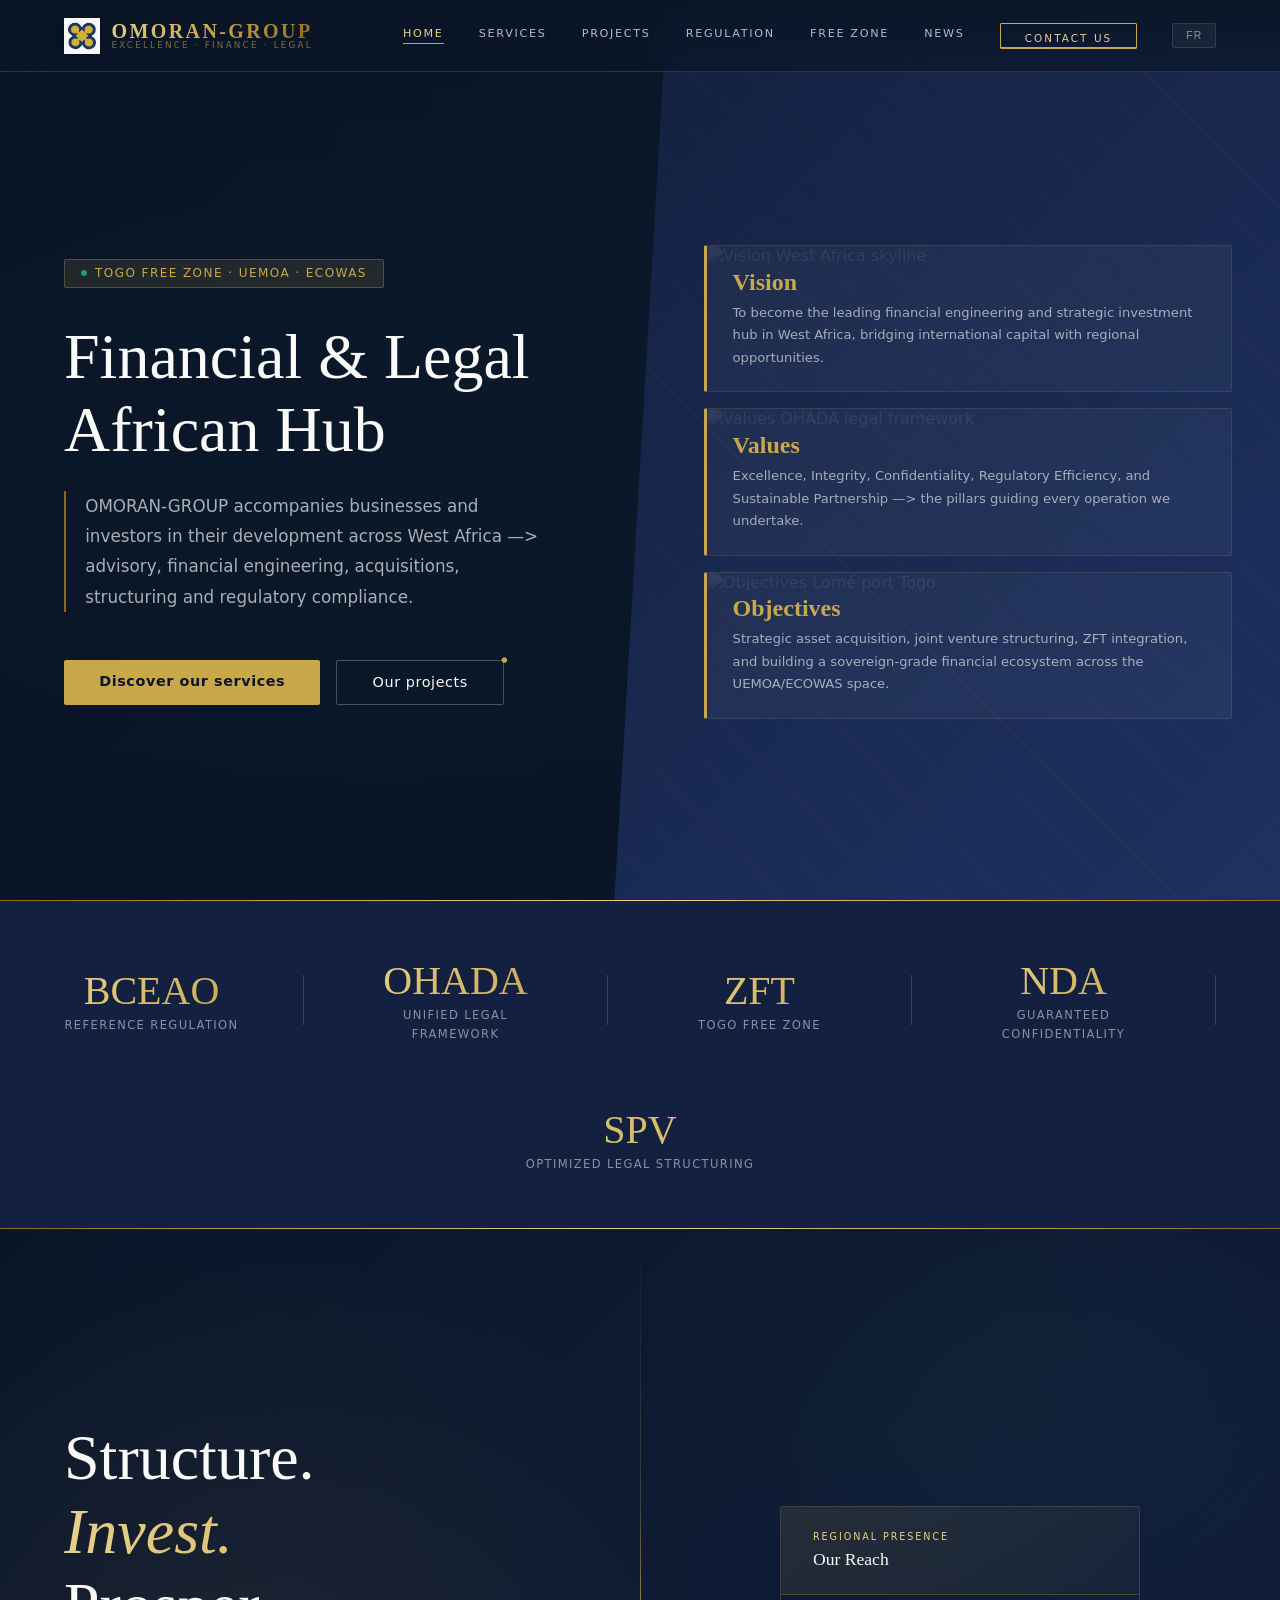
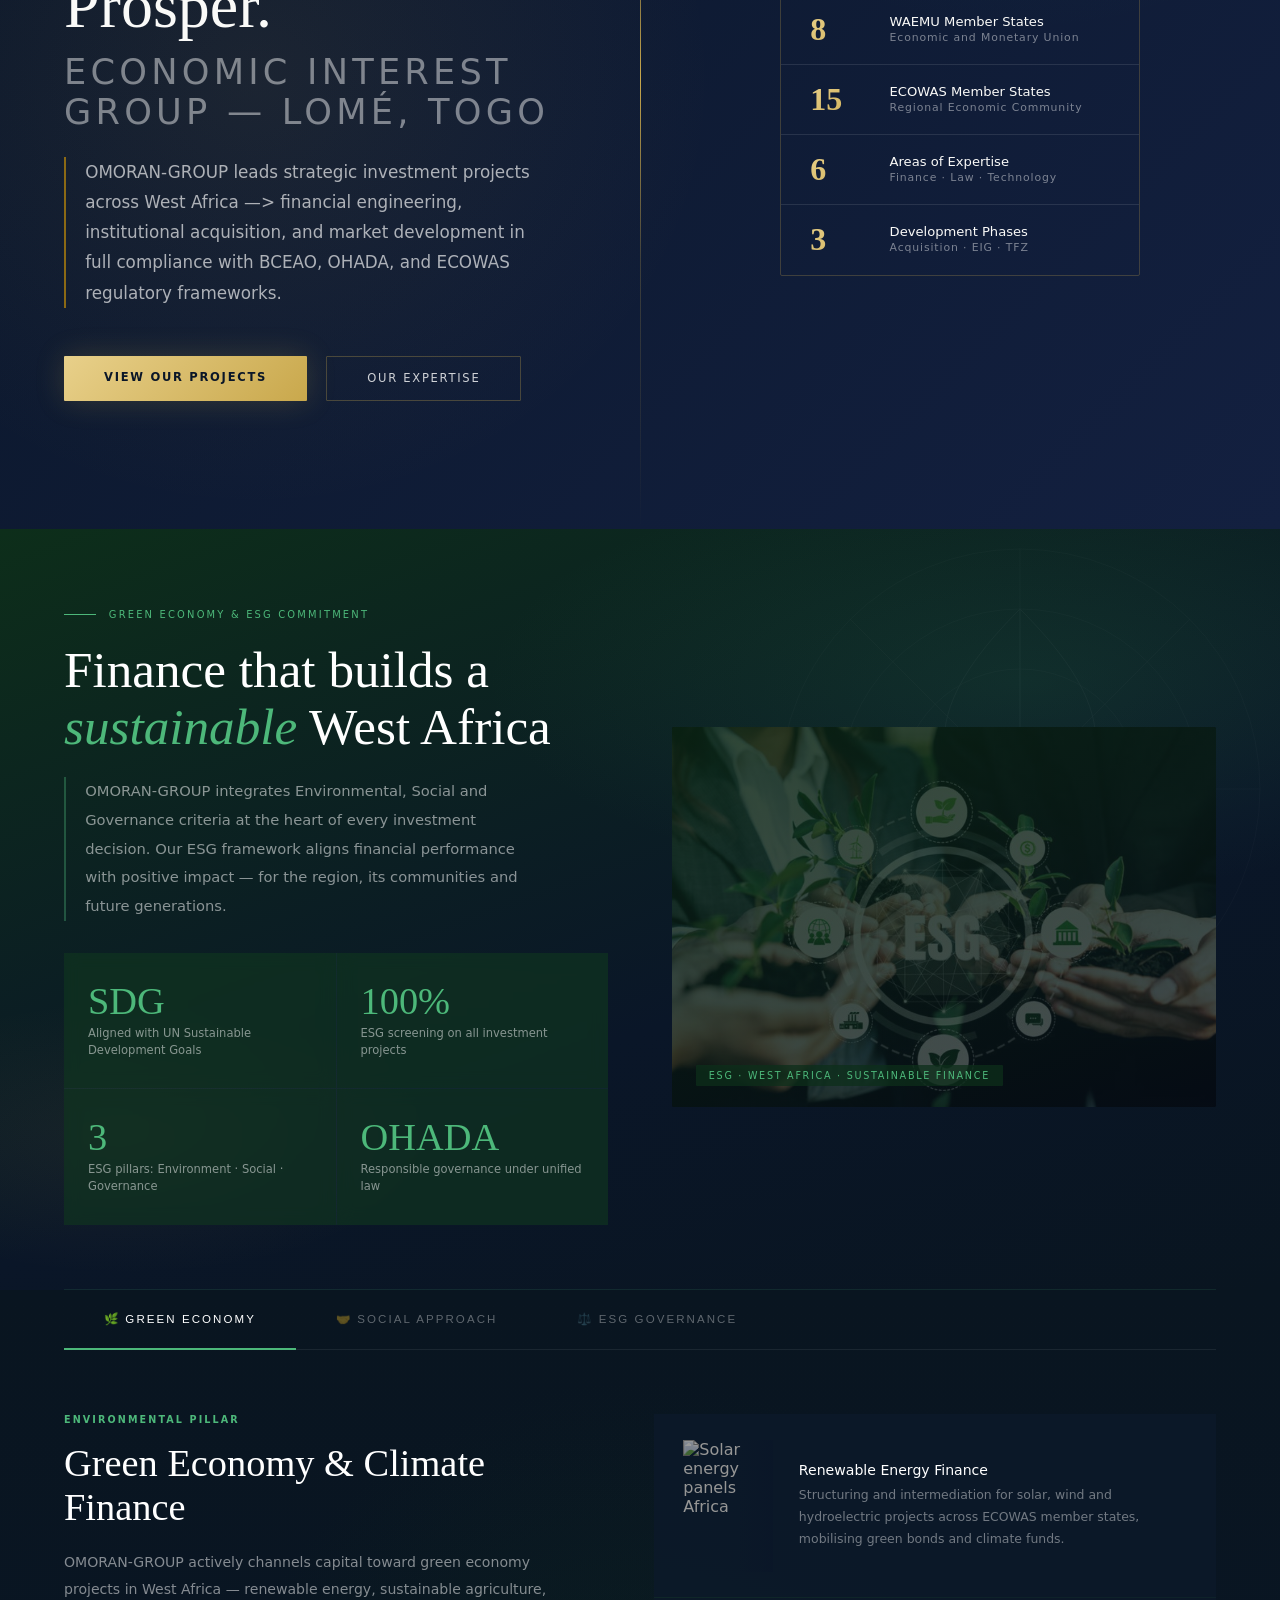
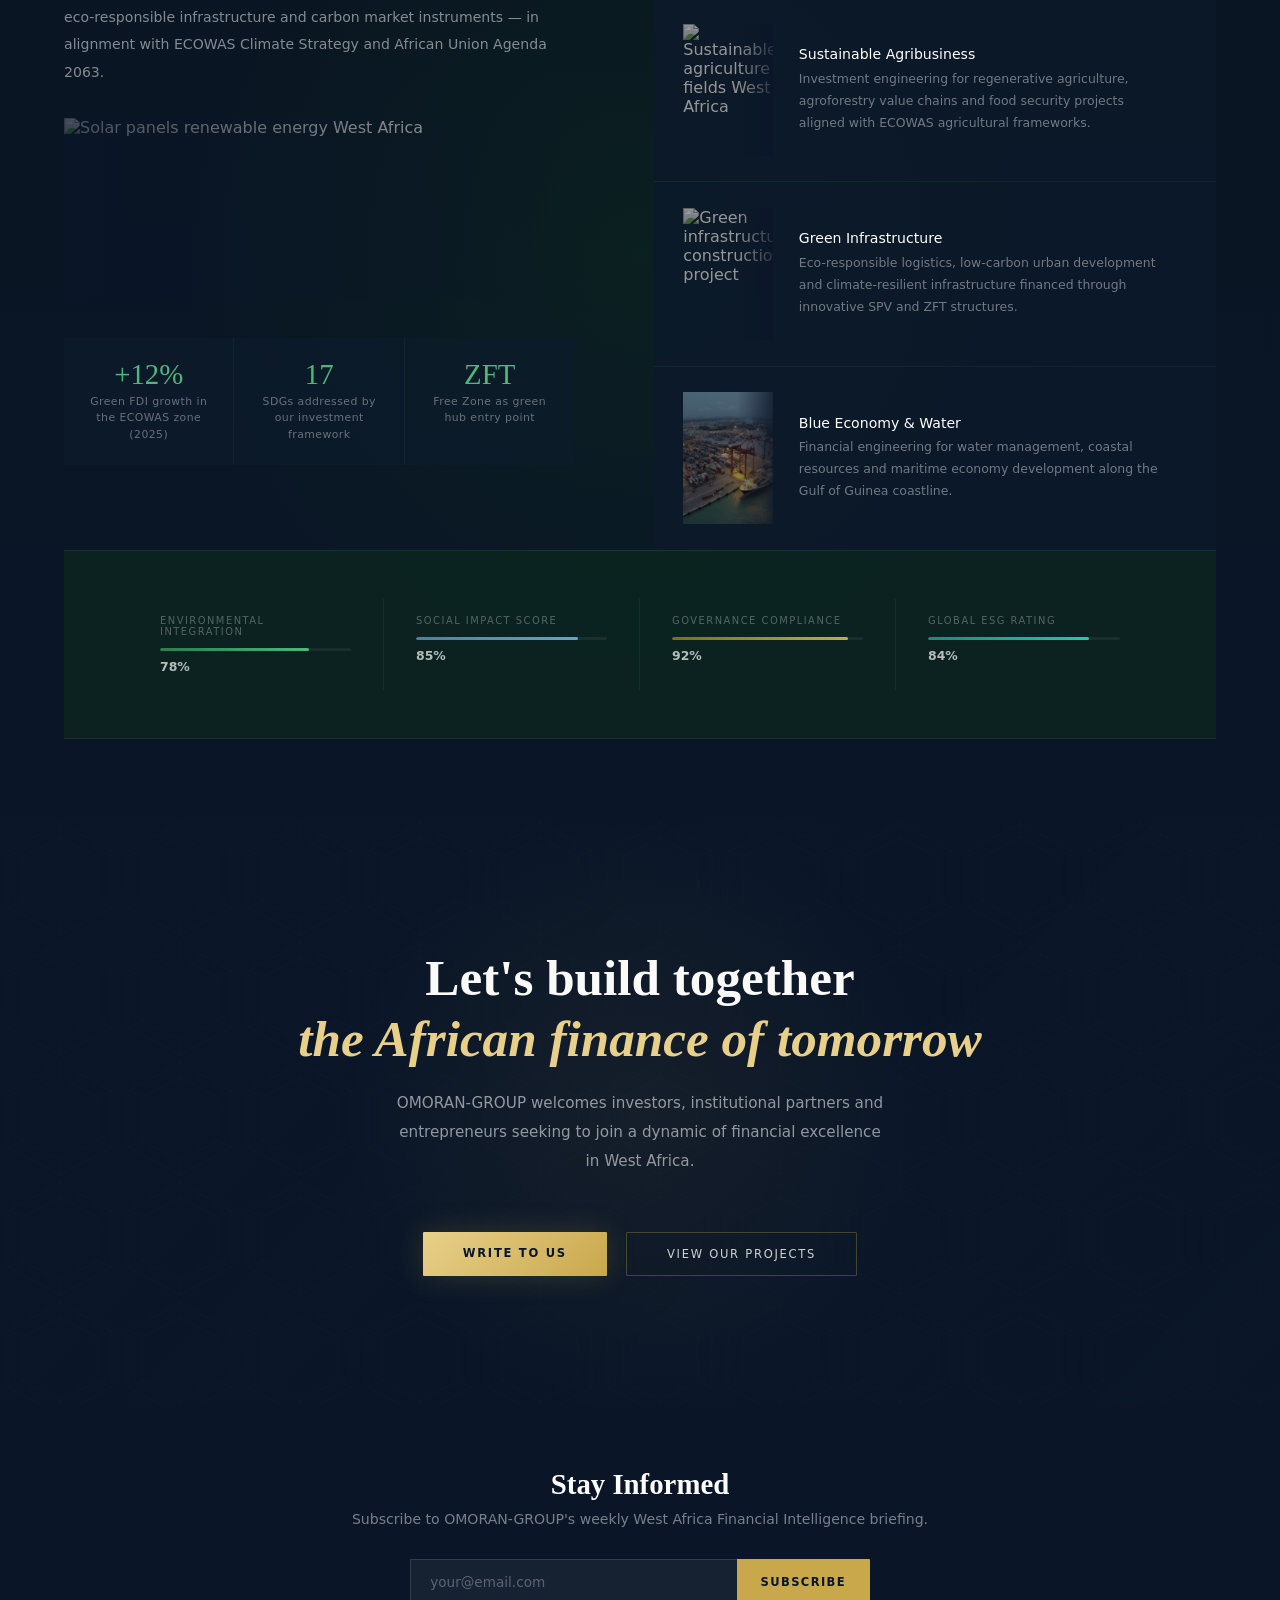
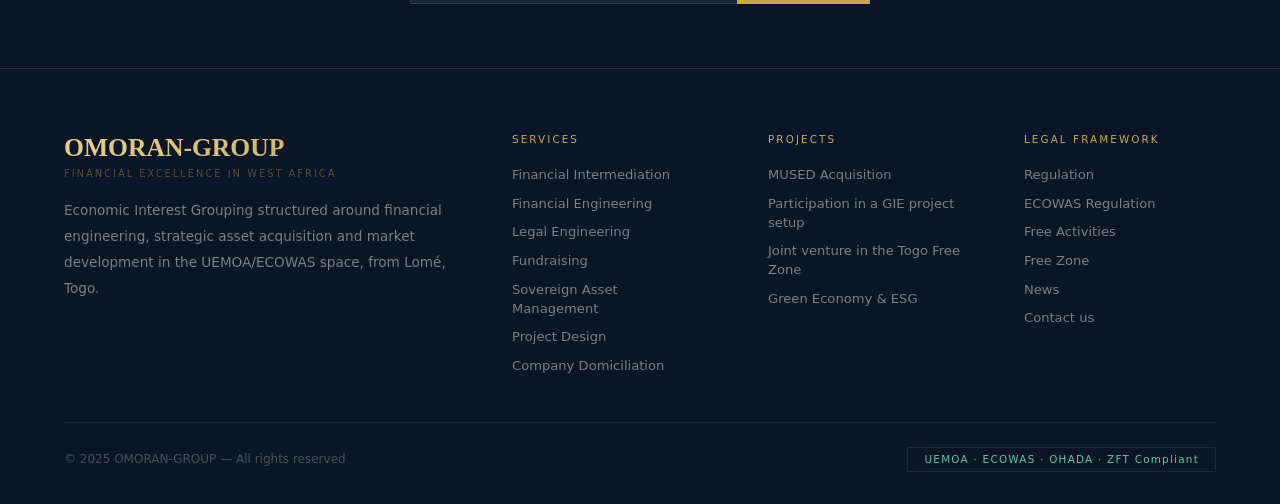
==== commit 548eaebe: "Add files via upload" ====
--- a/index.html
+++ b/index.html
@@ -1343,7 +1343,7 @@
             Finance that<br>builds a <em>sustainable</em><br>West Africa
           </h2>
           <p class="esg-intro-desc" data-i18n="esg.intro.desc">
-            GIE DYNAMIC integrates Environmental, Social and Governance criteria at the heart of every investment
+            OMORAN-GROUP integrates Environmental, Social and Governance criteria at the heart of every investment
             decision.
             Our ESG framework aligns financial performance with positive impact — for the region, its communities and
             future generations.
@@ -1413,7 +1413,7 @@
               <div class="esg-panel-eyebrow green" data-i18n="esg.env.eyebrow">Environmental Pillar</div>
               <h3 class="esg-panel-title" data-i18n="esg.env.title">Green Economy<br>&amp; Climate Finance</h3>
               <p class="esg-panel-desc" data-i18n="esg.env.desc">
-                GIE DYNAMIC actively channels capital toward green economy projects in West Africa — renewable energy,
+                OMORAN-GROUP actively channels capital toward green economy projects in West Africa — renewable energy,
                 sustainable agriculture, eco-responsible infrastructure and carbon market instruments —
                 in alignment with ECOWAS Climate Strategy and African Union Agenda 2063.
               </p>
@@ -1501,7 +1501,7 @@
               <h3 class="esg-panel-title" data-i18n="esg.soc.title">Social Approach<br>&amp; Inclusive Finance</h3>
               <p class="esg-panel-desc" data-i18n="esg.soc.desc">
                 Our social commitment places human development at the centre of financial operations.
-                Through microfinance, financial inclusion and community programmes, GIE DYNAMIC drives
+                Through microfinance, financial inclusion and community programmes, OMORAN-GROUP drives
                 sustainable wealth creation for all segments of West African society.
               </p>
               <!-- Bannière image sociale -->
